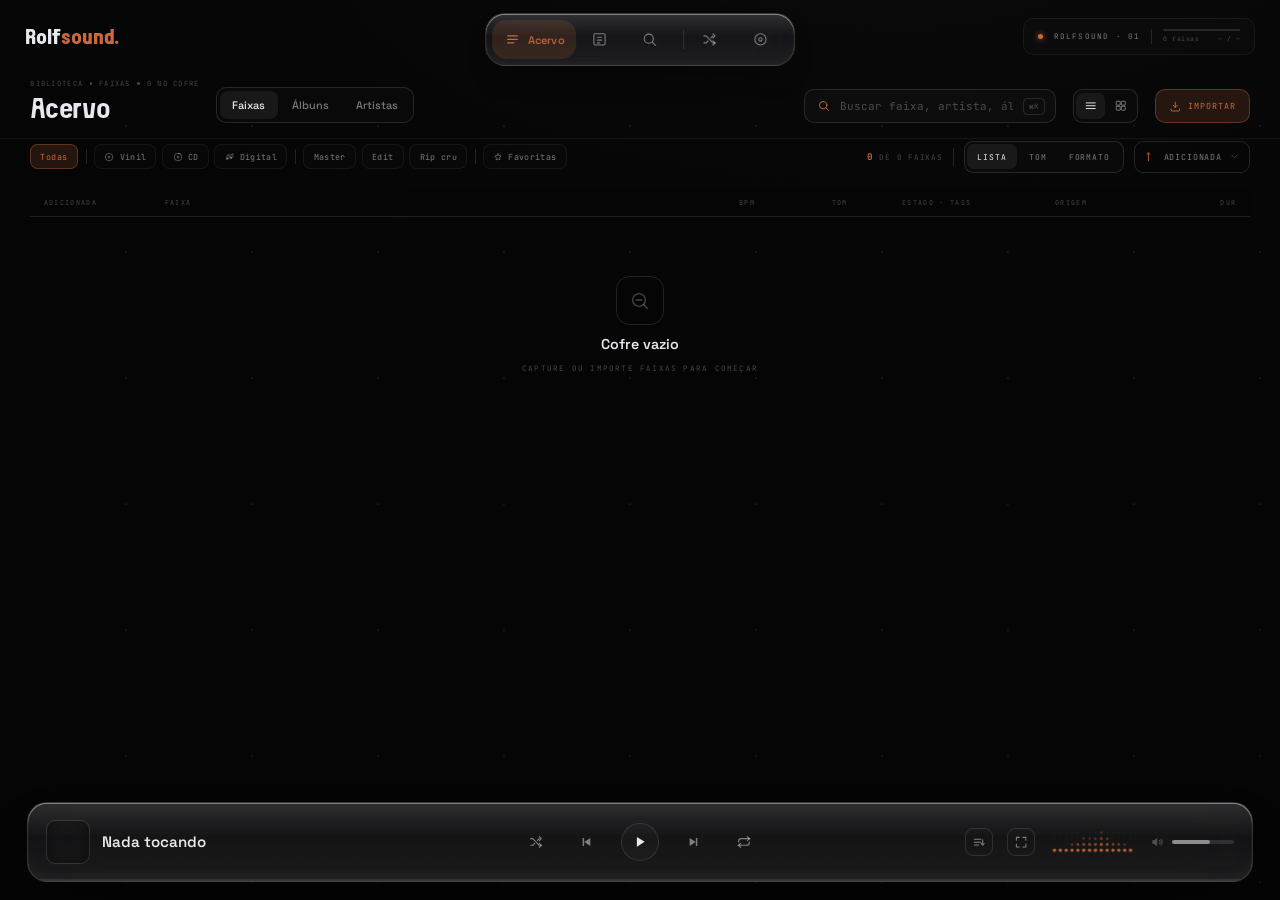
==== index.html @ 36754f8d "Play stems as a real multitrack variant track (Stems phase 2) Stems are no longer a visual mode: wit" ====
<!DOCTYPE html>
<html lang="pt-BR">
<head>
  <meta charset="UTF-8" />
  <meta name="viewport" content="width=device-width, initial-scale=1.0" />
  <title>Rolfsound V2 — Protótipo</title>
  <link rel="stylesheet" href="static/css/dashboard.css" />
  <link rel="stylesheet" href="static/css/dashboard-variants.css" />
  <link rel="stylesheet" href="static/css/dashboard-a.css" />
  <link rel="stylesheet" href="static/css/dashboard-remixer.css" />
  <link rel="stylesheet" href="static/css/dashboard-capture.css" />
  <link rel="stylesheet" href="static/css/dashboard-playlists.css" />
  <link rel="stylesheet" href="static/css/dashboard-busca.css" />
  <link rel="stylesheet" href="static/css/dashboard-acervo.css" />
  <link rel="stylesheet" href="static/css/dashboard-config.css" />
  <link rel="stylesheet" href="static/css/dashboard-panels.css" />
  <link rel="stylesheet" href="static/css/dashboard-import.css" />
  <link rel="stylesheet" href="static/css/prototype.css" />
  <link rel="stylesheet" href="static/css/seekbar.css" />
  <link rel="stylesheet" href="static/css/remixer-live.css" />
  <link rel="stylesheet" href="static/css/remixer-stems.css" />
  <link rel="stylesheet" href="static/css/versions.css" />
  <link rel="stylesheet" href="static/css/dashboard-discovery.css" />
</head>
<body>
  <div class="appshell">
    <canvas class="mesh-bg"></canvas>

    <!-- ============ PERSISTENT TOP STRIP ============ -->
    <div class="topbar">
      <div class="tb-brand">
        <span class="word">Rolf<span class="ac">sound.</span></span>
      </div>

      <nav class="island" aria-label="Navegação">
        <button class="isl-btn active" data-nav="acervo">
          <svg viewBox="0 0 24 24" fill="none" stroke="currentColor" stroke-width="1.6" stroke-linecap="round"><path d="M5 7h14M5 12h14M5 17h9"/></svg>
          <span>Acervo</span>
        </button>
        <button class="isl-btn" data-nav="playlists">
          <svg viewBox="0 0 24 24" fill="none" stroke="currentColor" stroke-width="1.6" stroke-linecap="round" stroke-linejoin="round"><rect x="4" y="4" width="16" height="16" rx="2"/><path d="M9 9h6M9 13h6M9 17h3"/></svg>
          <span>Playlists</span>
        </button>
        <button class="isl-btn" data-nav="busca">
          <svg viewBox="0 0 24 24" fill="none" stroke="currentColor" stroke-width="1.6" stroke-linecap="round"><circle cx="11" cy="11" r="6.5"/><path d="M16 16l4.5 4.5"/></svg>
          <span>Busca</span>
        </button>
        <span class="isl-sep"></span>
        <button class="isl-btn" data-nav="remixer">
          <svg viewBox="0 0 24 24" fill="none" stroke="currentColor" stroke-width="1.6" stroke-linecap="round" stroke-linejoin="round"><path d="M4 7h3.2l9.6 10H20"/><path d="M17 4l3 3-3 3"/><path d="M4 17h3.2l2.6-2.7"/><path d="M14.2 9.7 16.8 7"/><path d="M17 14l3 3-3 3"/></svg>
          <span>Remixer</span>
        </button>
        <button class="isl-btn" data-nav="capturar">
          <svg viewBox="0 0 24 24" fill="none" stroke="currentColor" stroke-width="1.6" stroke-linecap="round" stroke-linejoin="round"><circle cx="12" cy="12" r="8"/><circle cx="12" cy="12" r="2.4"/></svg>
          <span>Capturar</span>
        </button>
        <!-- exclusivo admin — revelado por discovery.js quando account.admin -->
        <button class="isl-btn is-hidden" data-nav="discovery">
          <svg viewBox="0 0 24 24" fill="none" stroke="currentColor" stroke-width="1.6" stroke-linecap="round" stroke-linejoin="round"><circle cx="12" cy="12" r="8.5"/><path d="M14.8 9.2 13 13l-3.8 1.8L11 11z"/></svg>
          <span>Discovery</span>
        </button>
      </nav>

      <div class="tb-status is-btn" data-nav="config" role="button" tabindex="0" aria-label="Conta e configurações">
        <span class="dot"></span>
        <span class="nm">Rolfsound · 01</span>
        <span class="sep"></span>
        <div class="store">
          <div class="bar"><span class="fill" style="width:0%"></span></div>
          <div class="meta"><span>0 faixas</span><span>— / —</span></div>
        </div>
      </div>
    </div>

    <!-- ============ SCREENS ============ -->
    <div class="screens">

      <!-- ----- ACERVO ----- -->
      <section class="screen main acv active" data-screen="acervo" data-screen-label="Acervo" data-mode="tracks">
        <header class="top">
          <div class="top-head">
            <div class="top-crumb">Biblioteca <span class="c-dot"></span> Faixas <span class="c-dot"></span> 0 no cofre</div>
            <div class="top-title">Acervo</div>
          </div>
          <div class="acv-modeseg" data-acv-mode role="group" aria-label="Modo de exibição">
            <button class="active" data-mode="tracks">Faixas</button>
            <button data-mode="albums">Álbuns</button>
            <button data-mode="artists">Artistas</button>
          </div>
          <div class="top-spacer"></div>
          <div class="search-field">
            <svg viewBox="0 0 24 24" fill="none" stroke="currentColor" stroke-width="1.7" stroke-linecap="round"><circle cx="11" cy="11" r="6.5"/><path d="M16 16l4.5 4.5"/></svg>
            <input data-acv-search placeholder="Buscar faixa, artista, álbum…" />
            <span class="kbd">⌘K</span>
          </div>
          <div class="seg" data-acv-view>
            <button class="active" data-view="list" aria-label="Lista"><svg viewBox="0 0 24 24" fill="none" stroke="currentColor" stroke-width="1.7" stroke-linecap="round"><path d="M4 7h16M4 12h16M4 17h16"/></svg></button>
            <button data-view="grid" aria-label="Grade"><svg viewBox="0 0 24 24" fill="none" stroke="currentColor" stroke-width="1.7"><rect x="4" y="4" width="7" height="7" rx="1"/><rect x="13" y="4" width="7" height="7" rx="1"/><rect x="4" y="13" width="7" height="7" rx="1"/><rect x="13" y="13" width="7" height="7" rx="1"/></svg></button>
          </div>
          <button class="btn-ghost btn-accent" data-import-open aria-label="Importar arquivos de áudio — ou solte-os em qualquer lugar">
            <svg viewBox="0 0 24 24" fill="none" stroke="currentColor" stroke-width="1.7" stroke-linecap="round" stroke-linejoin="round"><path d="M12 4v10M8 10l4 4 4-4"/><path d="M4 17v2a2 2 0 0 0 2 2h12a2 2 0 0 0 2-2v-2"/></svg>Importar
          </button>
        </header>

        <div class="acv-bar">
          <div class="acv-bar-inner">
            <div class="acv-quick" data-acv-filters>
              <span class="chip chip-all on" data-filter="all">Todas</span>
              <span class="acv-sep"></span>
              <span class="chip" data-filter="fmt" data-val="vinil"><svg viewBox="0 0 24 24" fill="none" stroke="currentColor" stroke-width="1.5"><circle cx="12" cy="12" r="9"/><circle cx="12" cy="12" r="2.2"/></svg>Vinil</span>
              <span class="chip" data-filter="fmt" data-val="cd"><svg viewBox="0 0 24 24" fill="none" stroke="currentColor" stroke-width="1.5"><circle cx="12" cy="12" r="9"/><circle cx="12" cy="12" r="2.2"/><path d="M12 3a9 9 0 0 1 6.4 2.6"/></svg>CD</span>
              <span class="chip" data-filter="fmt" data-val="digital"><svg viewBox="0 0 24 24" fill="none" stroke="currentColor" stroke-width="1.5" stroke-linecap="round"><path d="M5 16V8l5-2v8"/><circle cx="5" cy="16" r="2"/><path d="M14 14V6l5-2v8"/><circle cx="14" cy="14" r="2"/></svg>Digital</span>
              <span class="acv-sep"></span>
              <span class="chip" data-filter="state" data-val="master">Master</span>
              <span class="chip" data-filter="state" data-val="edit">Edit</span>
              <span class="chip" data-filter="state" data-val="rip">Rip cru</span>
              <span class="acv-sep"></span>
              <span class="chip chip-fav" data-filter="fav"><svg viewBox="0 0 24 24" fill="none" stroke="currentColor" stroke-width="1.6" stroke-linecap="round" stroke-linejoin="round"><path d="M12 4l2.3 4.7 5.2.8-3.8 3.6.9 5.1L12 16.8 7.2 18.8l.9-5.1L4.3 9.5l5.2-.8z"/></svg>Favoritas</span>
            </div>
            <div class="top-spacer"></div>
            <div class="acv-count"><b data-acv-count>0</b> de 0 faixas</div>
            <div class="acv-divide"></div>
            <div class="gseg" data-acv-group>
              <button class="active" data-group="flat">Lista</button>
              <button data-group="key">Tom</button>
              <button data-group="fmt">Formato</button>
            </div>
            <button class="acv-sortbtn" data-acv-sortbtn>
              <svg class="sort-dir" viewBox="0 0 24 24" fill="none" stroke="currentColor" stroke-width="1.7" stroke-linecap="round" stroke-linejoin="round"><path d="M7 4v16M7 4L4 7M7 4l3 3"/></svg>
              <span data-acv-sortlabel>Adicionada</span>
              <svg class="caret" viewBox="0 0 24 24" fill="none" stroke="currentColor" stroke-width="1.8" stroke-linecap="round"><path d="M6 9l6 6 6-6"/></svg>
            </button>
            <div class="acv-menu" data-acv-sortmenu>
              <button class="acv-menu-item active" data-sort="added">Adicionada</button>
              <button class="acv-menu-item" data-sort="bpm">BPM</button>
              <button class="acv-menu-item" data-sort="key">Tom</button>
              <button class="acv-menu-item" data-sort="title">Título</button>
              <button class="acv-menu-item" data-sort="dur">Duração</button>
              <div class="acv-menu-sep"></div>
              <button class="acv-menu-item" data-sort="dir"><svg viewBox="0 0 24 24" fill="none" stroke="currentColor" stroke-width="1.7" stroke-linecap="round" stroke-linejoin="round"><path d="M3 7h13M3 12h9M3 17h5M18 8v9M18 17l3-3M18 17l-3-3"/></svg>Inverter ordem</button>
            </div>
          </div>
        </div>

        <div class="work ledger">
          <div class="ledger-scroll scroll">
            <div class="tbl-head">
              <span>Adicionada</span><span></span><span>Faixa</span><span>BPM</span><span>Tom</span><span>Estado · Tags</span><span>Origem</span><span class="r">Dur</span>
            </div>
            <!-- rows renderizadas por render.js a partir de RolfsoundData.tracks -->
          </div>
        </div>

        <div class="work acv-panel" data-acv-panel="albums">
          <div class="acv-grid-scroll scroll" data-acv-albums-wrap>
            <div class="acv-grid" data-acv-albums-grid></div>
          </div>
        </div>

        <div class="work acv-panel" data-acv-panel="artists">
          <div class="acv-grid-scroll scroll" data-acv-artists-wrap>
            <div class="acv-grid" data-acv-artists-grid></div>
          </div>
        </div>
      </section>

      <!-- ----- REMIXER ----- -->
      <section class="screen main rmx" data-screen="remixer" data-screen-label="Remixer">
        <header class="top">
          <div class="top-head">
            <div class="top-crumb">Estúdio <span class="c-dot"></span> Remixer <span class="c-dot"></span> Live edit</div>
            <div class="top-title">Remixer</div>
          </div>
          <div class="top-spacer"></div>
          <button class="btn-ghost"><svg viewBox="0 0 24 24" fill="none" stroke="currentColor" stroke-width="1.7" stroke-linecap="round" stroke-linejoin="round"><path d="M20 11a8 8 0 0 0-14-4M4 5v4h4"/><path d="M4 13a8 8 0 0 0 14 4M20 19v-4h-4"/></svg>Reset</button>
          <button class="btn-ghost btn-accent"><svg viewBox="0 0 24 24" fill="none" stroke="currentColor" stroke-width="1.7" stroke-linecap="round" stroke-linejoin="round"><path d="M5 12l5 5 9-11"/></svg>Salvar versão</button>
        </header>

        <div class="rmx-body">
          <div class="rmx-inner">
            <div class="rmx-track">
              <span class="rmx-track-cover"></span>
              <div class="rmx-track-meta">
                <div class="rmx-track-title">Nenhuma faixa</div>
                <div class="rmx-track-sub">Selecione uma faixa no Acervo</div>
              </div>
              <div class="rmx-track-spacer"></div>
              <div class="rmx-readouts">
                <div class="rmx-read"><span class="k">Orig BPM</span><span class="v">—</span></div>
                <div class="rmx-read"><span class="k">Atual</span><span class="v shift">—</span></div>
                <div class="rmx-read"><span class="k">Orig Tom</span><span class="v">—</span></div>
                <div class="rmx-read"><span class="k">Atual</span><span class="v shift">—</span></div>
              </div>
              <button class="rmx-stems" data-stems-btn aria-pressed="false" title="Versão em stems — 4 camadas">
                <svg viewBox="0 0 24 24" fill="none" stroke="currentColor" stroke-width="2" stroke-linecap="round">
                  <path class="b1" d="M4.5 9.5v5"/><path class="b2" d="M9.5 5.5v13"/><path class="b3" d="M14.5 8v8"/><path class="b4" d="M19.5 11v2"/>
                </svg>
                <span class="lbl">Stems</span>
                <span class="ct" data-stems-count hidden></span>
              </button>
              <div class="rmx-ab" role="group" aria-label="Comparar versões">
                <button class="active">A</button>
                <button>B</button>
              </div>
            </div>

            <div class="rmx-wave">
              <div class="rmx-wave-top">
                <div class="sec-label">Forma de onda <span style="color:var(--ink-faint)">· 16 compassos</span></div>
                <div class="rmx-wave-tools">
                  <button class="wave-tool on"><svg viewBox="0 0 24 24" fill="none" stroke="currentColor" stroke-width="1.7" stroke-linecap="round" stroke-linejoin="round"><path d="M4 7h16M4 12h16M4 17h16"/><path d="M8 4v16M16 4v16"/></svg>Beatgrid</button>
                  <button class="wave-tool on"><svg viewBox="0 0 24 24" fill="none" stroke="currentColor" stroke-width="1.7" stroke-linecap="round" stroke-linejoin="round"><path d="M17 4l3 3-3 3"/><path d="M21 7H8a4 4 0 0 0-4 4v1"/><path d="M7 20l-3-3 3-3"/><path d="M3 17h13a4 4 0 0 0 4-4v-1"/></svg>Loop</button>
                  <button class="wave-tool"><svg viewBox="0 0 24 24" fill="none" stroke="currentColor" stroke-width="1.7" stroke-linecap="round"><path d="M11 4v14M6 9l5-5 5 5"/><circle cx="11" cy="20" r="1.4" fill="currentColor"/></svg>Cue</button>
                  <button class="wave-tool"><svg viewBox="0 0 24 24" fill="none" stroke="currentColor" stroke-width="1.7" stroke-linecap="round"><circle cx="11" cy="11" r="6.5"/><path d="M16 16l4.5 4.5M9 11h4M11 9v4"/></svg>Zoom</button>
                </div>
              </div>

              <div class="wave-ruler">
                <div class="tick"><span>1</span></div><div class="tick"><span>2</span></div>
                <div class="tick"><span>3</span></div><div class="tick"><span>4</span></div>
                <div class="tick"><span>5</span></div><div class="tick"><span>6</span></div>
                <div class="tick"><span>7</span></div><div class="tick"><span>8</span></div>
              </div>

              <div class="wave-frame">
                <canvas class="wave wave-canvas" data-played="0" data-seed="11" data-beats="16"></canvas>
                <div class="wave-loop" style="display:none"></div>
                <div class="wave-playhead" style="left:0%"></div>
              </div>
            </div>

            <div class="rmx-deck">
              <div class="mod primary">
                <div class="mod-head"><span class="mod-title">Pitch</span><button class="mod-toggle on">Key lock</button></div>
                <div class="mod-knobwrap">
                  <div class="knob vfader" data-frac="0.5" style="--frac:0.5"><span class="vfader-fill"></span><span class="vfader-handle"></span></div>
                  <div class="knob-val"><span class="acc">0</span><small>st</small></div>
                </div>
                <div class="mod-foot">
                  <span class="mod-sub">Tom <b>—</b></span>
                  <div class="stepper">
                    <button class="step-btn"><svg viewBox="0 0 24 24" fill="none" stroke="currentColor" stroke-width="2" stroke-linecap="round"><path d="M5 12h14"/></svg></button>
                    <button class="step-btn"><svg viewBox="0 0 24 24" fill="none" stroke="currentColor" stroke-width="2" stroke-linecap="round"><path d="M12 5v14M5 12h14"/></svg></button>
                  </div>
                </div>
              </div>

              <div class="mod primary">
                <div class="mod-head"><span class="mod-title">Tempo</span><button class="mod-toggle">Sync</button></div>
                <div class="mod-knobwrap">
                  <div class="knob vfader" data-frac="0.5" style="--frac:0.5"><span class="vfader-fill"></span><span class="vfader-handle"></span></div>
                  <div class="knob-val">—<small>bpm</small></div>
                </div>
                <div class="mod-foot">
                  <span class="mod-sub">—</span>
                  <div class="stepper">
                    <button class="step-btn"><svg viewBox="0 0 24 24" fill="none" stroke="currentColor" stroke-width="2" stroke-linecap="round"><path d="M5 12h14"/></svg></button>
                    <button class="step-btn"><svg viewBox="0 0 24 24" fill="none" stroke="currentColor" stroke-width="2" stroke-linecap="round"><path d="M12 5v14M5 12h14"/></svg></button>
                  </div>
                </div>
              </div>

              <div class="mod">
                <div class="mod-head"><span class="mod-title">Filtro</span><button class="mod-toggle on">LP</button></div>
                <div class="mod-knobwrap">
                  <div class="knob vfader" data-frac="0.7" style="--frac:0.7"><span class="vfader-fill"></span><span class="vfader-handle"></span></div>
                  <div class="knob-val">8.2<small>kHz</small></div>
                </div>
                <div class="mod-foot"><span class="mod-sub">Ress <b>0.4</b></span></div>
              </div>

              <div class="mod">
                <div class="mod-head"><span class="mod-title">EQ</span><button class="mod-toggle">Flat</button></div>
                <div class="eq-bank">
                  <div class="eq-band">
                    <div class="eq-slider"><span class="eq-knob" style="bottom:50%"></span></div>
                    <span class="eq-label">Lo</span><span class="eq-db">0</span>
                  </div>
                  <div class="eq-band">
                    <div class="eq-slider"><span class="eq-knob" style="bottom:50%"></span></div>
                    <span class="eq-label">Mid</span><span class="eq-db">0</span>
                  </div>
                  <div class="eq-band">
                    <div class="eq-slider"><span class="eq-knob" style="bottom:50%"></span></div>
                    <span class="eq-label">Hi</span><span class="eq-db">0</span>
                  </div>
                </div>
              </div>

              <div class="mod">
                <div class="mod-head"><span class="mod-title">Loop</span><button class="mod-toggle">Ativo</button></div>
                <div class="loop-grid">
                  <button class="loop-cell">¼</button><button class="loop-cell">½</button><button class="loop-cell on">1</button>
                  <button class="loop-cell">2</button><button class="loop-cell">4</button><button class="loop-cell">8</button>
                </div>
                <div class="loop-io">
                  <button class="wave-tool"><svg viewBox="0 0 24 24" fill="none" stroke="currentColor" stroke-width="1.7" stroke-linecap="round"><path d="M7 5v14M7 12h11M14 8l4 4-4 4"/></svg>In</button>
                  <button class="wave-tool"><svg viewBox="0 0 24 24" fill="none" stroke="currentColor" stroke-width="1.7" stroke-linecap="round"><path d="M17 5v14M17 12H6M10 8l-4 4 4 4"/></svg>Out</button>
                </div>
              </div>

              <div class="mod">
                <div class="mod-head"><span class="mod-title">Saída</span><button class="mod-toggle">Mute</button></div>
                <div class="meter">
                  <div class="meter-col"><i class="peak"></i><i></i><i></i><i></i><i></i><i></i><i></i><i></i></div>
                  <div class="meter-col"><i class="peak"></i><i></i><i></i><i></i><i></i><i></i><i></i><i></i></div>
                </div>
                <div class="mod-foot"><span class="mod-sub">Gain</span><span class="knob-val" style="font-size:18px">0<small>dB</small></span></div>
              </div>
            </div>
          </div>
        </div>
      </section>

      <!-- ----- PLAYLISTS ----- -->
      <section class="screen main pl" data-screen="playlists" data-screen-label="Playlists">
        <header class="top">
          <div class="top-head">
            <div class="top-crumb">Biblioteca <span class="c-dot"></span> Playlists <span class="c-dot"></span> 0 coleções</div>
            <div class="top-title">Playlists</div>
          </div>
          <div class="top-spacer"></div>
          <button class="btn-ghost" data-pl-sort><svg viewBox="0 0 24 24" fill="none" stroke="currentColor" stroke-width="1.7" stroke-linecap="round"><path d="M4 6h16M7 12h10M10 18h4"/></svg>Ordenar</button>
          <button class="btn-ghost btn-accent" data-pl-new><svg viewBox="0 0 24 24" fill="none" stroke="currentColor" stroke-width="1.7" stroke-linecap="round"><path d="M12 5v14M5 12h14"/></svg>Nova playlist</button>
        </header>

        <div class="pl-body">
          <div class="pl-inner">
            <div class="pl-collections">
              <div class="pl-coll-head">
                <div class="sec-label">Suas coleções</div>
                <span class="n" data-pl-summary></span>
              </div>
              <div class="pl-coll-row" data-pl-rail></div>
            </div>
            <div class="pl-detail" data-pl-detail></div>
          </div>
        </div>
      </section>


      <!-- ----- BUSCA AVANÇADA ----- -->
      <section class="screen main bsc" data-screen="busca" data-screen-label="Busca">
        <header class="top">
          <div class="top-head">
            <div class="top-crumb">Biblioteca <span class="c-dot"></span> Busca <span class="c-dot"></span> 0 faixas indexadas</div>
            <div class="top-title">Busca avançada</div>
          </div>
          <div class="top-spacer"></div>
          <button class="btn-ghost"><svg viewBox="0 0 24 24" fill="none" stroke="currentColor" stroke-width="1.7" stroke-linecap="round" stroke-linejoin="round"><path d="M20 11a8 8 0 0 0-14-4M4 5v4h4"/><path d="M4 13a8 8 0 0 0 14 4M20 19v-4h-4"/></svg>Limpar filtros</button>
        </header>

        <div class="bsc-body">
          <div class="bsc-inner">

            <!-- query -->
            <div class="bsc-query">
              <svg viewBox="0 0 24 24" fill="none" stroke="currentColor" stroke-width="1.7" stroke-linecap="round"><circle cx="11" cy="11" r="6.5"/><path d="M16 16l4.5 4.5"/></svg>
              <input data-bsc-input placeholder="Buscar por faixa, artista, álbum…" />
              <span class="kbd">⌘K</span>
            </div>

            <!-- filters -->
            <div class="bsc-filters">
              <div class="facet">
                <div class="facet-head"><span class="facet-title">Adicionada</span><span class="facet-val">Todo o período</span></div>
                <div class="chips" data-facet="key">
                  <span class="chip">7 dias</span>
                  <span class="chip">30 dias</span>
                  <span class="chip">90 dias</span>
                  <span class="chip on">Tudo</span>
                </div>
                <div class="facet-head"><span class="facet-title">Formato</span></div>
                <div class="chips" data-facet="multi">
                  <span class="chip"><svg viewBox="0 0 24 24" fill="none" stroke="currentColor" stroke-width="1.5"><circle cx="12" cy="12" r="9"/><circle cx="12" cy="12" r="2.2"/></svg>Vinil</span>
                  <span class="chip"><svg viewBox="0 0 24 24" fill="none" stroke="currentColor" stroke-width="1.5"><circle cx="12" cy="12" r="9"/><circle cx="12" cy="12" r="2.2"/><path d="M12 3a9 9 0 0 1 6.4 2.6"/></svg>CD</span>
                  <span class="chip"><svg viewBox="0 0 24 24" fill="none" stroke="currentColor" stroke-width="1.5" stroke-linecap="round"><path d="M5 16V8l5-2v8"/><circle cx="5" cy="16" r="2"/><path d="M14 14V6l5-2v8"/><circle cx="14" cy="14" r="2"/></svg>Digital</span>
                </div>
              </div>

              <div class="facet">
                <div class="facet-head"><span class="facet-title">BPM</span><span class="facet-val">60 – 180</span></div>
                <div class="range" data-range>
                  <span class="range-sel"></span>
                  <span class="range-h" style="left:0%"></span>
                  <span class="range-h" style="left:100%"></span>
                </div>
                <div class="range-ticks"><span>60</span><span>90</span><span>120</span><span>150</span><span>180</span></div>
                <div class="facet-head"><span class="facet-title">Tags</span></div>
                <div class="chips" data-facet="multi">
                  <span class="chip">Ambient</span>
                  <span class="chip">Techno</span>
                  <span class="chip">House</span>
                  <span class="chip">Downtempo</span>
                </div>
              </div>

              <div class="facet wide">
                <div class="facet-head"><span class="facet-title">Tom · harmônico</span><span class="facet-val">Todos os tons</span></div>
                <div class="chips" data-facet="key">
                  <span class="chip">A min</span>
                  <span class="chip">E min</span>
                  <span class="chip">D min</span>
                  <span class="chip">C maj</span>
                  <span class="chip">G min</span>
                  <span class="chip">B min</span>
                  <span class="chip">F maj</span>
                  <span class="chip">A maj</span>
                </div>
                <div class="facet-head"><span class="facet-title">Origem · estado</span></div>
                <div class="chips" data-facet="multi">
                  <span class="chip">Master</span>
                  <span class="chip">Edit</span>
                  <span class="chip">Rip cru</span>
                  <span class="chip">Favoritas</span>
                </div>
              </div>
            </div>

            <!-- results (renderizados por search-engine.js) -->
            <div class="bsc-results">
              <div class="bsc-results-head">
                <div class="sec-label">Resultados</div>
                <span class="bsc-count"><b>0</b> de 0 faixas</span>
                <div class="top-spacer"></div>
                <div class="bsc-sort"><svg viewBox="0 0 24 24" fill="none" stroke="currentColor" stroke-width="1.7" stroke-linecap="round"><path d="M7 4v16M7 20l-3-3M7 20l3-3M17 20V4M17 4l-3 3M17 4l3 3"/></svg>Recente</div>
              </div>
              <div class="bsc-list scroll"></div>
            </div>

          </div>
        </div>
      </section>


      <!-- ----- CAPTURAR / RIP ----- -->
      <section class="screen main cap" data-screen="capturar" data-screen-label="Capturar">
        <header class="top">
          <div class="top-head">
            <div class="top-crumb">Estúdio <span class="c-dot"></span> Capturar <span class="c-dot"></span> Vinil · 24-bit</div>
            <div class="top-title">Capturar</div>
          </div>
          <div class="top-spacer"></div>
          <button class="btn-ghost"><svg viewBox="0 0 24 24" fill="none" stroke="currentColor" stroke-width="1.7" stroke-linecap="round" stroke-linejoin="round"><path d="M12 3v12M8 11l4 4 4-4"/><path d="M5 19h14"/></svg>Monitorar</button>
        </header>

        <div class="cap-body">
          <div class="cap-inner">
            <!-- source bar -->
            <div class="cap-source">
              <div class="src-seg" data-src>
                <button class="active"><svg viewBox="0 0 24 24" fill="none" stroke="currentColor" stroke-width="1.6"><circle cx="12" cy="12" r="9"/><circle cx="12" cy="12" r="2.2"/></svg>Vinil</button>
                <button><svg viewBox="0 0 24 24" fill="none" stroke="currentColor" stroke-width="1.6"><circle cx="12" cy="12" r="9"/><circle cx="12" cy="12" r="2.2"/><path d="M12 3a9 9 0 0 1 6.4 2.6"/></svg>CD</button>
                <button><svg viewBox="0 0 24 24" fill="none" stroke="currentColor" stroke-width="1.6" stroke-linecap="round" stroke-linejoin="round"><path d="M4 12h3l3-7 4 14 3-7h3"/></svg>Linha</button>
              </div>
              <div class="cap-source-spacer"></div>
              <div class="src-chip"><span class="k">Entrada</span><span class="v">Pré-amp · Phono</span></div>
              <div class="src-chip"><span class="k">Formato</span><span class="v">24-bit · 96kHz</span></div>
              <div class="src-chip"><span class="k">Sinal</span><span class="v live"><span class="src-live-dot"></span>Detectado</span></div>
            </div>

            <!-- spectrogram stage -->
            <div class="cap-stage">
              <div class="spectro-axis" style="padding: 0px">
                <span style="top:8%">20k</span>
                <span style="top:30%">5k</span>
                <span style="top:52%">1k</span>
                <span style="top:74%">200</span>
                <span style="top:94%">20 Hz</span>
              </div>

              <div class="spectro">
                <div class="spectro-top">
                  <div class="spectro-tag">Espectrograma <b>· ao vivo</b></div>
                  <div class="spectro-tag">Lado A · faixa 3</div>
                </div>
                <canvas class="spectro-cv" data-gap="9" data-seed="4"></canvas>
                <div class="spectro-head"></div>
                <div class="spectro-ruler">
                  <span class="t">−18s</span><span class="t">−12s</span><span class="t">−6s</span><span class="t">agora</span>
                </div>
              </div>

              <div class="cap-meters">
                <div class="cap-meter">
                  <div class="cap-meter-track"><span class="cap-meter-peak" style="bottom:82%"></span><span class="cap-meter-fill" style="height:68%"></span></div>
                  <span class="cap-meter-label">L</span>
                </div>
                <div class="cap-meter">
                  <div class="cap-meter-track"><span class="cap-meter-peak" style="bottom:88%"></span><span class="cap-meter-fill" style="height:74%"></span></div>
                  <span class="cap-meter-label">R</span>
                </div>
              </div>
            </div>

            <!-- capture controls -->
            <div class="cap-ctrl">
              <button class="rec-btn recording" data-rec><span class="rec-dot"></span>Gravando</button>
              <div class="cap-elapsed"><span class="t">04:38</span><span class="k">Decorrido · Lado A</span></div>
              <div class="cap-ctrl-spacer"></div>
              <div class="cap-gain">
                <svg viewBox="0 0 24 24" fill="none" stroke="currentColor" stroke-width="1.7" stroke-linecap="round"><path d="M5 8h9M18 8h1M5 16h1M10 16h9"/><circle cx="16" cy="8" r="2.4"/><circle cx="8" cy="16" r="2.4"/></svg>
                <div class="cap-gain-bar"><span class="cap-gain-fill"></span></div>
              </div>
              <button class="cap-toggle on" data-autosplit>
                <span class="sw"></span>
                <span style="display:flex;flex-direction:column;gap:2px"><span class="lbl">Auto-split</span><span class="sub">Detectar faixas</span></span>
              </button>
            </div>

            <!-- detected tracks + metadata + destino/salvar -->
            <div class="cap-detected">
              <div class="cap-det-head">
                <div class="sec-label">Faixas detectadas</div>
                <div class="cap-det-meta">
                  <b>Amber Sessions</b> <span class="d"></span> Rolf <span class="d"></span> 1998 <span class="d"></span> Mesh
                  <span class="cap-meta-fp"><svg viewBox="0 0 24 24" fill="none" stroke="currentColor" stroke-width="1.6" stroke-linecap="round"><path d="M12 11v4M9 8a6 6 0 0 1 6 0M7 6a9 9 0 0 1 10 0M10 17a3 3 0 0 0 4 0"/></svg>Fingerprint</span>
                </div>
              </div>

              <div class="cap-det-grid">
                <div class="cap-trk">
                  <span class="cap-trk-n">01</span>
                  <div class="cap-trk-info"><div class="cap-trk-title">Drift in Amber</div><div class="cap-trk-sub">Lado A · 118 BPM</div></div>
                  <span class="cap-trk-dur">3:48</span>
                </div>
                <div class="cap-trk">
                  <span class="cap-trk-n">02</span>
                  <div class="cap-trk-info"><div class="cap-trk-title">Lower Field</div><div class="cap-trk-sub">Lado A · 104 BPM</div></div>
                  <span class="cap-trk-dur">4:11</span>
                </div>
                <div class="cap-trk live">
                  <span class="cap-trk-n">03</span>
                  <div class="cap-trk-info"><div class="cap-trk-title pending">Capturando…</div><div class="cap-trk-sub">Lado A · 96 BPM</div></div>
                  <span class="cap-trk-rec"></span>
                </div>
              </div>

              <div class="cap-det-foot">
                <div class="cap-target">
                  <svg viewBox="0 0 24 24" fill="none" stroke="currentColor" stroke-width="1.7" stroke-linecap="round"><path d="M12 3v18M3 12h18"/><circle cx="12" cy="12" r="2.2"/></svg>
                  <div class="info"><span class="t">Destino no cofre</span><span class="s">Adicionadas ao Acervo</span></div>
                </div>
                <div class="cap-det-foot-spacer"></div>
                <button class="cap-save"><svg viewBox="0 0 24 24" fill="none" stroke="currentColor" stroke-width="1.7" stroke-linecap="round" stroke-linejoin="round"><path d="M5 12l5 5 9-11"/></svg>Salvar 3 faixas no cofre</button>
              </div>
            </div>
          </div>
        </div>
      </section>

      <!-- ----- DISCOVERY (exclusivo admin — gate real é 403 no servidor) ----- -->
      <section class="screen main dsc" data-screen="discovery" data-screen-label="Discovery">
        <header class="top">
          <div class="top-head">
            <div class="top-crumb">Estúdio <span class="c-dot"></span> Discovery <span class="c-dot"></span> Admin · uso interno</div>
            <div class="top-title">Discovery</div>
          </div>
          <div class="top-spacer"></div>
          <span class="dsc-admin-badge">yt-dlp · não comercializável</span>
        </header>

        <div class="bsc-body">
          <div class="bsc-inner">

            <div class="bsc-query">
              <svg viewBox="0 0 24 24" fill="none" stroke="currentColor" stroke-width="1.7" stroke-linecap="round"><circle cx="11" cy="11" r="6.5"/><path d="M16 16l4.5 4.5"/></svg>
              <input data-dsc-input placeholder="Buscar no YouTube…" />
              <span class="kbd">⏎</span>
            </div>

            <div class="bsc-results">
              <div class="bsc-results-head">
                <div class="sec-label">Resultados</div>
                <span class="bsc-count" data-dsc-state>Digite para buscar</span>
                <div class="top-spacer"></div>
              </div>
              <div class="bsc-list scroll" data-dsc-results></div>
            </div>

            <div class="dsc-downloads" data-dsc-dlwrap hidden>
              <div class="dsc-dl-head">
                <div class="sec-label">Downloads</div>
                <span class="bsc-count" data-dsc-dlcount></span>
              </div>
              <div class="dsc-dl-list" data-dsc-downloads></div>
            </div>

          </div>
        </div>
      </section>

      <!-- ----- CONFIGURAÇÕES / CONTA ----- -->
      <section class="screen main cfg" data-screen="config" data-screen-label="Configurações">
        <header class="top">
          <div class="top-head">
            <div class="top-crumb">Conta <span class="c-dot"></span> Configurações <span class="c-dot"></span> Rolfsound · 01</div>
            <div class="top-title">Conta</div>
          </div>
          <div class="top-spacer"></div>
          <button class="btn-ghost"><svg viewBox="0 0 24 24" fill="none" stroke="currentColor" stroke-width="1.7" stroke-linecap="round" stroke-linejoin="round"><path d="M20 11a8 8 0 0 0-14-4M4 5v4h4"/><path d="M4 13a8 8 0 0 0 14 4M20 19v-4h-4"/></svg>Sincronizar</button>
        </header>

        <div class="cfg-body scroll">
          <div class="cfg-inner">

            <!-- identity + device -->
            <div class="cfg-top">
              <div class="cfg-card cfg-id-card">
                <div class="cfg-id">
                  <div class="cfg-avatar">R</div>
                  <div class="cfg-id-meta">
                    <div class="cfg-id-name">Rolf Nivelle</div>
                    <div class="cfg-id-mail">rolf@rolfsound.audio</div>
                    <span class="cfg-id-plan"><svg viewBox="0 0 24 24" width="11" height="11" fill="none" stroke="currentColor" stroke-width="1.8" stroke-linecap="round" stroke-linejoin="round"><path d="M12 3l2.4 5 5.6.8-4 4 1 5.6L12 21l-5-2.6 1-5.6-4-4 5.6-.8z"/></svg>Studio · vitalício</span>
                  </div>
                </div>
                <div class="cfg-id-actions">
                  <button class="btn-ghost">Editar perfil</button>
                  <button class="btn-ghost">Gerenciar plano</button>
                </div>
              </div>

              <div class="cfg-card cfg-dev-card">
                <div class="cfg-dev-head">
                  <span class="cfg-dev-dot"></span>
                  <span class="cfg-dev-name">Rolfsound · 01</span>
                  <span class="cfg-dev-conn">USB-C · Conectado</span>
                </div>
                <div class="cfg-dev-grid">
                  <div class="cfg-dev-cell"><span class="cfg-dev-k">Firmware</span><span class="cfg-dev-v">v2.4.1</span></div>
                  <div class="cfg-dev-cell"><span class="cfg-dev-k">Sessão</span><span class="cfg-dev-v">4h 12m</span></div>
                  <div class="cfg-dev-cell"><span class="cfg-dev-k">Faixas</span><span class="cfg-dev-v">312</span></div>
                  <div class="cfg-dev-cell"><span class="cfg-dev-k">Temperatura</span><span class="cfg-dev-v">38<small>°C</small></span></div>
                  <div class="cfg-dev-store">
                    <div class="cfg-dev-bar"><span style="width:64%"></span></div>
                    <div class="cfg-dev-meta"><span>1.28 TB usados</span><span>2 TB total</span></div>
                  </div>
                </div>
              </div>
            </div>

            <!-- Áudio -->
            <div class="cfg-group">
              <div class="cfg-group-head"><div class="sec-label">Áudio</div><span class="cfg-group-note">Saída e processamento</span></div>
              <div class="cfg-row">
                <div class="cfg-row-text"><span class="cfg-row-label">Saída de áudio</span><span class="cfg-row-sub">Destino do transporte</span></div>
                <div class="cfg-row-ctrl">
                  <div class="cfg-seg" data-cfg-seg>
                    <button class="active">Alto-falantes</button>
                    <button>Fones</button>
                    <button>Linha</button>
                  </div>
                </div>
              </div>
              <div class="cfg-row">
                <div class="cfg-row-text"><span class="cfg-row-label">Taxa de amostragem</span><span class="cfg-row-sub">Conversão de saída</span></div>
                <div class="cfg-row-ctrl">
                  <div class="cfg-seg" data-cfg-seg>
                    <button>44.1<span style="text-transform:none"> kHz</span></button>
                    <button class="active">48<span style="text-transform:none"> kHz</span></button>
                    <button>96<span style="text-transform:none"> kHz</span></button>
                  </div>
                </div>
              </div>
              <div class="cfg-row">
                <div class="cfg-row-text"><span class="cfg-row-label">Key lock</span><span class="cfg-row-sub">Preserva o tom ao mudar o tempo</span></div>
                <div class="cfg-row-ctrl"><span class="sw on" data-sw></span></div>
              </div>
              <div class="cfg-row">
                <div class="cfg-row-text"><span class="cfg-row-label">Normalização de volume</span><span class="cfg-row-sub">Nivela o ganho entre faixas</span></div>
                <div class="cfg-row-ctrl"><span class="sw" data-sw></span></div>
              </div>
              <div class="cfg-row">
                <div class="cfg-row-text"><span class="cfg-row-label">Manter mix de stems ao trocar de faixa</span><span class="cfg-row-sub">Mudo, solo e faders sobrevivem à próxima faixa · padrão: resetar</span></div>
                <div class="cfg-row-ctrl"><span class="sw" data-sw data-stems-keep></span></div>
              </div>
            </div>

            <!-- Biblioteca -->
            <div class="cfg-group">
              <div class="cfg-group-head"><div class="sec-label">Biblioteca</div><span class="cfg-group-note">Catalogação e captura</span></div>
              <div class="cfg-row">
                <div class="cfg-row-text"><span class="cfg-row-label">Formato de rip padrão</span><span class="cfg-row-sub">Ao digitalizar vinil / CD</span></div>
                <div class="cfg-row-ctrl">
                  <div class="cfg-seg" data-cfg-seg>
                    <button class="active">WAV</button>
                    <button>FLAC</button>
                    <button>AIFF</button>
                  </div>
                </div>
              </div>
              <div class="cfg-row">
                <div class="cfg-row-text"><span class="cfg-row-label">Auto-split de faixas</span><span class="cfg-row-sub">Detecta silêncio entre músicas</span></div>
                <div class="cfg-row-ctrl"><span class="sw on" data-sw></span></div>
              </div>
              <div class="cfg-row">
                <div class="cfg-row-text"><span class="cfg-row-label">Detecção de BPM e tom</span><span class="cfg-row-sub">Analisa ao importar para o cofre</span></div>
                <div class="cfg-row-ctrl"><span class="sw on" data-sw></span></div>
              </div>
            </div>

            <!-- Aparência -->
            <div class="cfg-group">
              <div class="cfg-group-head"><div class="sec-label">Aparência</div><span class="cfg-group-note">Caixa de luz reativa</span></div>
              <div class="cfg-row">
                <div class="cfg-row-text"><span class="cfg-row-label">Cor de acento</span><span class="cfg-row-sub">Reage à capa da faixa tocando, ou fixa</span></div>
                <div class="cfg-row-ctrl">
                  <div class="cfg-swatches" data-cfg-accent>
                    <span class="cfg-swatch album on" data-accent="album" title="Capa do álbum"></span>
                    <span class="cfg-swatch" data-accent="#c8693c" style="background:#c8693c" title="Ember"></span>
                    <span class="cfg-swatch" data-accent="#3c9a8f" style="background:#3c9a8f" title="Teal"></span>
                    <span class="cfg-swatch" data-accent="#6b6bd6" style="background:#6b6bd6" title="Indigo"></span>
                    <span class="cfg-swatch" data-accent="#c2557a" style="background:#c2557a" title="Magenta"></span>
                  </div>
                </div>
              </div>
              <div class="cfg-row">
                <div class="cfg-row-text"><span class="cfg-row-label">Densidade do visualizador</span><span class="cfg-row-sub">Espaçamento do campo de pontos</span></div>
                <div class="cfg-row-ctrl">
                  <div class="cfg-seg" data-cfg-seg>
                    <button>Denso</button>
                    <button class="active">Médio</button>
                    <button>Amplo</button>
                  </div>
                </div>
              </div>
              <div class="cfg-row">
                <div class="cfg-row-text"><span class="cfg-row-label">Movimento reduzido</span><span class="cfg-row-sub">Desativa pulsos e animações</span></div>
                <div class="cfg-row-ctrl"><span class="sw" data-sw></span></div>
              </div>
            </div>

            <!-- Conta / sessão -->
            <div class="cfg-group">
              <div class="cfg-group-head"><div class="sec-label">Conta</div></div>
              <div class="cfg-row">
                <div class="cfg-row-text"><span class="cfg-row-label">Backup na nuvem</span><span class="cfg-row-sub">Última sincronização há 12 min</span></div>
                <div class="cfg-row-ctrl"><span class="sw on" data-sw></span></div>
              </div>
              <div class="cfg-row">
                <div class="cfg-row-text"><span class="cfg-row-label">Exportar biblioteca</span><span class="cfg-row-sub">Metadados (.json)</span></div>
                <div class="cfg-row-ctrl"><button class="cfg-link">Exportar</button></div>
              </div>
              <div class="cfg-row">
                <div class="cfg-row-text"><span class="cfg-row-label">Sair da conta</span><span class="cfg-row-sub">Mantém o cofre no aparelho</span></div>
                <div class="cfg-row-ctrl"><button class="cfg-link danger">Sair</button></div>
              </div>
            </div>

            <div class="cfg-about">
              <span>Rolfsound Console V2</span><span class="d"></span><span>Build 2.4.1</span><span class="d"></span><span>Termos</span><span class="d"></span><span>Privacidade</span>
            </div>

          </div>
        </div>
      </section>

    </div>
    <div class="tp-dock" data-dock>
      <!-- QUEUE — morphs up out of the mini-player -->
      <div class="tp-queue" data-queue aria-hidden="true">
        <div class="tp-queue-head">
          <div class="tpq-title">A seguir <span class="tpq-count" data-queue-count>0</span></div>
          <div class="tpq-from">Da fila <span class="d"></span> Acervo</div>
          <div class="tp-spacer"></div>
          <button class="tpq-act" data-queue-save><svg viewBox="0 0 24 24" fill="none" stroke="currentColor" stroke-width="1.7" stroke-linecap="round" stroke-linejoin="round"><path d="M5 5h11l3 3v11H5z"/><path d="M9 5v4h6V5"/><path d="M8 13h8M8 17h5"/></svg>Salvar</button>
          <button class="tpq-act" data-queue-shuffle><svg viewBox="0 0 24 24" fill="none" stroke="currentColor" stroke-width="1.7" stroke-linecap="round" stroke-linejoin="round"><path d="M4 7h3.2l9.6 10H20"/><path d="M17 4l3 3-3 3"/><path d="M4 17h3.2l2.6-2.7"/><path d="M14.2 9.7 16.8 7"/><path d="M17 14l3 3-3 3"/></svg>Embaralhar</button>
          <button class="tpq-act" data-queue-clear><svg viewBox="0 0 24 24" fill="none" stroke="currentColor" stroke-width="1.7" stroke-linecap="round" stroke-linejoin="round"><path d="M5 7h14M9 7V5h6v2M8 7l1 12h6l1-12"/></svg>Limpar</button>
          <button class="tpq-close" data-queue-close aria-label="Fechar fila"><svg viewBox="0 0 24 24" fill="none" stroke="currentColor" stroke-width="1.8" stroke-linecap="round"><path d="M6 9l6 6 6-6"/></svg></button>
        </div>
        <div class="tp-queue-list scroll" data-queue-list>
          <!-- rows renderizadas por render.js a partir de RolfsoundData.queue -->
        </div>
      </div>

      <!-- TRACK PANEL — editor / album / artist; morphs up like the queue -->
      <div class="tp-panel" data-panel aria-hidden="true">
        <div class="tp-panel-inner" data-panel-inner></div>
      </div>

    <div class="transport">
      <div class="tp-main">
        <div class="tp-now">
          <span class="tp-cover cover"></span>
          <div class="tp-info">
            <div class="tp-title"><span class="tp-title-text">Nada tocando</span><span class="tp-artist"></span></div>
          </div>
        </div>
        <div class="tp-center">
          <div class="tp-ctrls">
            <button class="tp-btn" aria-label="Shuffle"><svg viewBox="0 0 24 24" fill="none" stroke="currentColor" stroke-width="1.7" stroke-linecap="round" stroke-linejoin="round"><path d="M4 7h3.2l9.6 10H20"/><path d="M17 4l3 3-3 3"/><path d="M4 17h3.2l2.6-2.7"/><path d="M14.2 9.7 16.8 7"/><path d="M17 14l3 3-3 3"/></svg></button>
            <button class="tp-btn" aria-label="Anterior"><svg viewBox="0 0 24 24" fill="currentColor"><path d="M7 6h2.2v12H7zM18.5 6 9.5 12l9 6z"/></svg></button>
            <button class="tp-btn tp-play" aria-label="Play"><svg viewBox="0 0 24 24" fill="currentColor"><path d="M8 5.4 18.6 12 8 18.6z"/></svg></button>
            <button class="tp-btn" aria-label="Próxima"><svg viewBox="0 0 24 24" fill="currentColor"><path d="M14.8 6H17v12h-2.2zM5.5 6l9 6-9 6z"/></svg></button>
            <button class="tp-btn" aria-label="Repeat"><svg viewBox="0 0 24 24" fill="none" stroke="currentColor" stroke-width="1.7" stroke-linecap="round" stroke-linejoin="round"><path d="M17 4l3 3-3 3"/><path d="M21 7H8a4 4 0 0 0-4 4v1"/><path d="M7 20l-3-3 3-3"/><path d="M3 17h13a4 4 0 0 0 4-4v-1"/></svg></button>
          </div>
        </div>
        <div class="tp-right">
          <button class="tp-fs" data-queue-open aria-label="Fila de reprodução">
            <svg viewBox="0 0 24 24" fill="none" stroke="currentColor" stroke-width="1.7" stroke-linecap="round" stroke-linejoin="round"><path d="M4 7h11M4 12h11M4 17h7"/><path d="M18 8v9M18 17l2.5-2.5M18 17l-2.5-2.5"/></svg>
          </button>
          <button class="tp-fs" data-viz-open aria-label="Tela cheia · Visualizer">
            <svg viewBox="0 0 24 24" fill="none" stroke="currentColor" stroke-width="1.7" stroke-linecap="round" stroke-linejoin="round"><path d="M4 9V4h5M20 9V4h-5M4 15v5h5M20 15v5h-5"/></svg>
          </button>
          <canvas class="matrix tp-mini-vis" data-gap="7" data-r="1.1" data-seed="3"></canvas>
          <div class="tp-vol">
            <svg viewBox="0 0 24 24" fill="none" stroke="currentColor" stroke-width="1.7" stroke-linecap="round" stroke-linejoin="round"><path d="M4 9v6h3l5 4V5L7 9z" fill="currentColor" stroke="none"/><path d="M16 9c1.2 1 1.2 5 0 6M18.5 7c2.4 2 2.4 8 0 10"/></svg>
            <div class="tp-vol-bar"><span class="tp-vol-fill"></span></div>
          </div>
        </div>
      </div>
      <div class="tp-scrub" data-tp-scrub>
        <div class="tp-bar"><span class="tp-fill" style="width:0%"></span></div>
        <span class="tp-time tp-time-l">0:00</span>
        <span class="tp-time tp-time-r">0:00</span>
        <span class="tp-bar-bubble">0:00</span>
      </div>
    </div>
    </div>
  </div>

  <!-- ============ FULLSCREEN VISUALIZER ============ -->
  <div class="viz" data-viz hidden>
    <canvas class="viz-dots matrix" data-gap="24" data-r="2.6" data-seed="3"></canvas>
    <button class="viz-exit" data-viz-close aria-label="Sair do visualizer">
      <svg viewBox="0 0 24 24" fill="none" stroke="currentColor" stroke-width="1.8" stroke-linecap="round"><path d="M6 6l12 12M18 6L6 18"/></svg>
    </button>
    <div class="viz-wordmark">Rolf<span class="ac">sound.</span></div>
    <div class="viz-stage">
      <div class="viz-cover cover" data-viz-cover></div>
      <div class="viz-meta">
        <div class="viz-coord" data-viz-coord></div>
        <div class="viz-title" data-viz-title>Nada tocando</div>
        <div class="viz-sub" data-viz-sub></div>
      </div>
      <div class="viz-transport">
        <button class="tp-btn" aria-label="Anterior"><svg viewBox="0 0 24 24" fill="currentColor"><path d="M7 6h2.2v12H7zM18.5 6 9.5 12l9 6z"/></svg></button>
        <button class="tp-btn tp-play viz-play" aria-label="Play"><svg viewBox="0 0 24 24" fill="currentColor"><path d="M8 5.4 18.6 12 8 18.6z"/></svg></button>
        <button class="tp-btn" aria-label="Próxima"><svg viewBox="0 0 24 24" fill="currentColor"><path d="M14.8 6H17v12h-2.2zM5.5 6l9 6-9 6z"/></svg></button>
      </div>
      <div class="viz-scrub">
        <span class="viz-time" data-viz-elapsed>0:00</span>
        <div class="seekbar" data-seekbar>
          <canvas class="seekbar-wave"></canvas>
          <span class="seekbar-ghost"></span>
          <span class="seekbar-head"></span>
          <span class="seekbar-bubble">0:00</span>
        </div>
        <span class="viz-time" data-viz-total>0:00</span>
      </div>
    </div>
  </div>

  <script src="static/js/data.js"></script>
  <script src="api/bootstrap.js"></script>
  <script src="static/js/render.js"></script>
  <script src="static/js/ui-scale.js"></script>
  <script src="static/js/dash.js"></script>
  <script src="static/js/dash-contextmenu.js"></script>
  <script src="static/js/prototype.js"></script>
  <script src="static/js/acervo.js"></script>
  <script src="static/js/playlists.js"></script>
  <script src="static/js/track-panels.js"></script>
  <script src="static/js/importer.js"></script>
  <script src="static/js/prototype-motion.js"></script>
  <script src="static/js/seekbar.js"></script>
  <script src="static/js/tp-scrub-line.js"></script>
  <script src="static/js/remixer-live.js"></script>
  <script src="static/js/stems.js"></script>
  <script src="static/js/versions.js"></script>
  <script src="static/js/search-engine.js"></script>
  <script src="static/js/discovery.js"></script>
  <!-- playback.js por último: liga os botões aos endpoints do core e
       assume o transporte (clona botões p/ derrubar handlers locais) -->
  <script src="static/js/playback.js"></script>
</body>
</html>
---- static/css/dashboard.css ----
/* ============================================================
   ROLFSOUND V2 — Web Dashboard
   Desktop control surface for the physical music vault.
   Same coordinate-system language as the iPhone app: a near-black
   plane, hairline structure, mesh dots as registration, a single
   accent flooded from the now-playing album art.
   ============================================================ */

@import url('https://fonts.googleapis.com/css2?family=Space+Grotesk:wght@400;500;600;700&family=JetBrains+Mono:wght@400;500;700&display=swap');

@font-face {
  font-family: 'Tijolo';
  src: url('../fonts/Tijolo-SemiBold.woff2') format('woff2');
  font-weight: 600;
  font-style: normal;
  font-display: swap;
}

@font-face {
  font-family: 'Tijolo';
  src: url('../fonts/Tijolo-Bold.woff2') format('woff2');
  font-weight: 700;
  font-style: normal;
  font-display: swap;
}

:root {
  --bg:          #050506;
  --bg-lift:     #0c0c0f;
  --panel:       #111114;

  --ink:         #e8e9ee;
  --ink-dim:     rgba(232, 233, 238, 0.50);
  --ink-faint:   rgba(232, 233, 238, 0.28);
  --hair:        rgba(232, 233, 238, 0.12);
  --hair-soft:   rgba(232, 233, 238, 0.06);
  --dot:         rgba(232, 233, 238, 0.16);
  --dot-key:     rgba(232, 233, 238, 0.46);

  /* accent floods from album art — Ember for "Coordinate Drift" */
  --accent:      #c8693c;
  --accent-soft: rgba(200, 105, 60, 0.16);

  --ease:        cubic-bezier(0.22, 0.9, 0.24, 1);

  --font-display: 'Space Grotesk', system-ui, sans-serif;
  --font-mono:    'JetBrains Mono', ui-monospace, monospace;
  --font-brand:   'Tijolo', 'Space Grotesk', sans-serif;
}

* { box-sizing: border-box; }

/* ============================================================
   FRAME SHELL (each variation lives in a .dash frame)
   ============================================================ */
.dash {
  position: relative;
  width: 1440px;
  height: 920px;
  display: grid;
  grid-template-columns: 232px 1fr;
  background:
    radial-gradient(120% 80% at 70% -10%, rgba(255,255,255,0.018), transparent 60%),
    var(--bg);
  color: var(--ink);
  font-family: var(--font-display);
  border: 1px solid var(--hair);
  border-radius: 20px;
  overflow: hidden;
  box-shadow: 0 40px 120px -40px rgba(0,0,0,0.9);
}
.dash .mesh-bg {
  position: absolute; inset: 0;
  pointer-events: none; z-index: 0;
  opacity: 0.6;
}

/* ============================================================
   SIDEBAR — coordinate rail (shared)
   ============================================================ */
.side {
  position: relative; z-index: 2;
  display: flex; flex-direction: column;
  border-right: 1px solid var(--hair);
  background: linear-gradient(180deg, rgba(12,12,15,0.6), rgba(5,5,6,0.2));
  -webkit-backdrop-filter: blur(6px);
  backdrop-filter: blur(6px);
}
.side-brand {
  display: flex; align-items: baseline; justify-content: space-between;
  padding: 26px 22px 22px;
  border-bottom: 1px solid var(--hair-soft);
}
.brand-word {
  font-family: var(--font-brand);
  font-size: 23px; font-weight: 600; letter-spacing: 0; color: var(--ink);
}
.brand-word .ac { color: var(--accent); }
.brand-coord {
  font-family: var(--font-mono);
  font-size: 8px; letter-spacing: 0.16em; text-transform: uppercase;
  color: var(--ink-faint);
}

.side-nav { padding: 16px 12px; display: flex; flex-direction: column; gap: 2px; }
.nav-label {
  font-family: var(--font-mono);
  font-size: 8px; letter-spacing: 0.24em; text-transform: uppercase;
  color: var(--ink-faint);
  padding: 14px 12px 8px;
}
.nav-item {
  display: flex; align-items: center; gap: 13px;
  padding: 11px 12px; border-radius: 11px;
  color: var(--ink-dim); cursor: pointer;
  border: 1px solid transparent;
  transition: color 0.16s var(--ease), background 0.16s var(--ease);
}
.nav-item svg { width: 19px; height: 19px; flex: none; }
.nav-item span {
  font-size: 13.5px; font-weight: 500; letter-spacing: 0.01em;
}
.nav-item .nav-n {
  margin-left: auto;
  font-family: var(--font-mono);
  font-size: 9px; color: var(--ink-faint);
  font-variant-numeric: tabular-nums;
}
.nav-item:hover { color: var(--ink); background: rgba(255,255,255,0.03); }
.nav-item.active {
  color: var(--ink);
  background: var(--accent-soft);
  border-color: color-mix(in oklab, var(--accent) 30%, transparent);
}
.nav-item.active svg { color: var(--accent); }

/* subtle device status — bottom of sidebar */
.side-spacer { flex: 1; }
.dev-card {
  margin: 12px; padding: 13px 14px;
  border: 1px solid var(--hair-soft); border-radius: 13px;
  background: rgba(255,255,255,0.012);
}
.dev-row { display: flex; align-items: center; gap: 8px; }
.dev-dot {
  width: 6px; height: 6px; border-radius: 50%;
  background: var(--accent);
  box-shadow: 0 0 8px var(--accent);
}
.dev-name {
  font-family: var(--font-mono);
  font-size: 9px; letter-spacing: 0.16em; text-transform: uppercase;
  color: var(--ink-dim);
}
.dev-status {
  margin-left: auto;
  font-family: var(--font-mono);
  font-size: 8px; letter-spacing: 0.1em; text-transform: uppercase;
  color: var(--ink-faint);
}
.dev-store { margin-top: 11px; }
.dev-bar {
  position: relative; height: 3px; border-radius: 2px;
  background: var(--hair); overflow: hidden;
}
.dev-fill {
  position: absolute; left: 0; top: 0; bottom: 0;
  background: var(--ink-dim); border-radius: 2px;
}
.dev-meta {
  display: flex; justify-content: space-between; margin-top: 7px;
  font-family: var(--font-mono); font-size: 8px;
  letter-spacing: 0.08em; color: var(--ink-faint);
  font-variant-numeric: tabular-nums;
}

/* ============================================================
   MAIN COLUMN
   ============================================================ */
.main {
  position: relative; z-index: 1;
  display: flex; flex-direction: column;
  min-width: 0; overflow: hidden;
}
.top {
  display: flex; align-items: flex-end; gap: 20px;
  padding: 26px 30px 20px;
  border-bottom: 1px solid var(--hair-soft);
}
.top-head { display: flex; flex-direction: column; gap: 6px; min-width: 0; }
.top-crumb {
  display: flex; align-items: center; gap: 8px;
  font-family: var(--font-mono);
  font-size: 8.5px; letter-spacing: 0.18em; text-transform: uppercase;
  color: var(--ink-faint);
}
.top-crumb .c-dot { width: 3px; height: 3px; border-radius: 50%; background: var(--ink-faint); }
.top-title {
  font-family: var(--font-brand); font-weight: 600;
  font-size: 30px; letter-spacing: -0.01em; color: var(--ink);
}
.top-spacer { flex: 1; }

/* inline search field (desktop) */
.search-field {
  display: flex; align-items: center; gap: 10px;
  height: 40px; min-width: 300px;
  padding: 0 12px 0 14px;
  border: 1px solid var(--hair); border-radius: 12px;
  background: rgba(255,255,255,0.022);
}
.search-field svg { width: 16px; height: 16px; color: var(--accent); flex: none; }
.search-field input {
  flex: 1; background: none; border: none; outline: none;
  font-family: var(--font-mono); font-size: 13px; color: var(--ink);
}
.search-field input::placeholder { color: var(--ink-faint); }
.search-field .kbd {
  font-family: var(--font-mono); font-size: 9px;
  color: var(--ink-faint); border: 1px solid var(--hair);
  border-radius: 5px; padding: 3px 6px;
}

.seg {
  display: flex; align-items: center; gap: 2px;
  padding: 3px; border: 1px solid var(--hair); border-radius: 11px;
  background: rgba(255,255,255,0.015);
}
.seg button {
  display: grid; place-items: center;
  width: 34px; height: 32px; border-radius: 8px;
  background: none; border: none; color: var(--ink-dim); cursor: pointer;
  transition: color 0.15s, background 0.15s;
}
.seg button svg { width: 16px; height: 16px; }
.seg button.active { color: var(--ink); background: rgba(255,255,255,0.06); }

.btn-ghost {
  display: flex; align-items: center; gap: 8px;
  height: 40px; padding: 0 15px;
  border: 1px solid var(--hair); border-radius: 12px;
  background: none; color: var(--ink-dim); cursor: pointer;
  font-family: var(--font-mono); font-size: 10px;
  letter-spacing: 0.12em; text-transform: uppercase;
  transition: color 0.15s, border-color 0.15s;
}
.btn-ghost svg { width: 15px; height: 15px; }
.btn-ghost:hover { color: var(--ink); border-color: var(--ink-faint); }
.btn-accent {
  color: var(--accent);
  border-color: color-mix(in oklab, var(--accent) 36%, transparent);
  background: var(--accent-soft);
}

.work { flex: 1; min-height: 0; overflow: hidden; position: relative; }

/* ============================================================
   SECTION LABEL (reused)
   ============================================================ */
.sec-label {
  display: flex; align-items: center; gap: 9px;
  font-family: var(--font-mono);
  font-size: 8.5px; letter-spacing: 0.24em; text-transform: uppercase;
  color: var(--ink-faint);
}
.sec-label::before {
  content: ""; width: 5px; height: 5px;
  border: 1px solid var(--dot-key); border-radius: 50%; flex: none;
}
.sec-label.rule::after { content: ""; flex: 1; height: 1px; background: var(--hair-soft); }

/* dot-matrix cover chips */
.cover {
  border-radius: 9px; border: 1px solid var(--hair);
  background-size: cover; box-shadow: inset 0 0 22px rgba(0,0,0,0.45);
  flex: none;
}

/* equalizer */
.eq { display: inline-flex; align-items: flex-end; gap: 2px; height: 12px; }
.eq i {
  width: 2px; background: var(--accent); border-radius: 1px;
  transform-origin: bottom;
  animation: eqbar 0.9s ease-in-out infinite;
}
.eq i:nth-child(1) { height: 45%; animation-delay: -0.20s; }
.eq i:nth-child(2) { height: 80%; animation-delay: -0.55s; }
.eq i:nth-child(3) { height: 58%; animation-delay: -0.35s; }
@keyframes eqbar { 0%,100% { transform: scaleY(0.34); } 50% { transform: scaleY(1); } }
@media (prefers-reduced-motion: reduce) { .eq i { animation: none; } }

/* format glyph chips */
.fmt {
  display: inline-flex; align-items: center; gap: 5px;
  font-family: var(--font-mono); font-size: 8px;
  letter-spacing: 0.12em; text-transform: uppercase; color: var(--ink-dim);
}
.fmt svg { width: 12px; height: 12px; color: var(--ink-faint); }
.tag {
  font-family: var(--font-mono); font-size: 8px;
  letter-spacing: 0.06em; text-transform: uppercase; color: var(--accent);
  border: 1px solid color-mix(in oklab, var(--accent) 34%, transparent);
  border-radius: 4px; padding: 1px 5px;
}
.tag.mut {
  color: var(--ink-dim);
  border-color: var(--hair);
}

/* scroll */
.scroll { overflow-y: auto; scrollbar-width: none; }
.scroll::-webkit-scrollbar { width: 0; display: none; }

/* canvas label above each frame */
.frame-cap {
  position: absolute;
  font-family: var(--font-mono);
  color: #4a4a52; left: 4px;
}
.frame-cap .n {
  font-size: 12px; letter-spacing: 0.2em; text-transform: uppercase; color: #6f6f78;
}
.frame-cap .t {
  font-size: 19px; letter-spacing: -0.01em; color: #c7c7cf;
  font-family: 'Space Grotesk', sans-serif; margin-top: 2px;
}
.frame-cap .d {
  font-size: 12px; color: #6f6f78; margin-top: 6px; max-width: 760px; line-height: 1.5;
  font-family: 'Space Grotesk', sans-serif;
}
---- static/css/dashboard-variants.css ----
/* ============================================================
   ROLFSOUND V2 — Dashboard variation-specific layouts
   A · Ledger    B · Workbench    C · Atlas
   ============================================================ */

/* ============================================================
   A — LEDGER  (Acervo as a dense data console + bottom transport)
   ============================================================ */
.ledger { display: flex; flex-direction: column; height: 100%; }
.ledger-scroll { flex: 1; min-height: 0; padding: 4px 30px 14px; }

.tbl-head {
  display: grid;
  grid-template-columns: 56px 52px 1fr 92px 64px 150px 120px 64px;
  align-items: center; gap: 14px;
  padding: 12px 16px 11px;
  position: sticky; top: 0; z-index: 3;
  background: linear-gradient(180deg, var(--bg) 70%, transparent);
  border-bottom: 1px solid var(--hair);
}
.tbl-head span {
  font-family: var(--font-mono); font-size: 8px;
  letter-spacing: 0.2em; text-transform: uppercase; color: var(--ink-faint);
}
.tbl-head .r { text-align: right; }

.row {
  display: grid;
  grid-template-columns: 56px 52px 1fr 92px 64px 150px 120px 64px;
  align-items: center; gap: 14px;
  padding: 11px 16px; border-radius: 12px;
  border: 1px solid transparent;
  cursor: pointer;
  transition: background 0.14s var(--ease);
}
.row + .row { border-top: 1px solid var(--hair-soft); border-radius: 0; }
.row:hover { background: rgba(255,255,255,0.025); }
.row.active {
  background: var(--accent-soft);
  border-color: color-mix(in oklab, var(--accent) 24%, transparent);
  border-radius: 12px;
}
.row-coord {
  font-family: var(--font-mono); font-size: 10px;
  color: var(--ink-faint); font-variant-numeric: tabular-nums;
  display: flex; align-items: center; gap: 8px;
}
.row.active .row-coord { color: var(--accent); }
.row-cover { width: 38px; height: 38px; }
.row-main { min-width: 0; display: flex; flex-direction: column; gap: 3px; }
.row-title {
  font-size: 15px; font-weight: 500; color: var(--ink);
  white-space: nowrap; overflow: hidden; text-overflow: ellipsis;
}
.row.active .row-title { color: var(--accent); }
.row-artist {
  font-family: var(--font-mono); font-size: 8.5px;
  letter-spacing: 0.14em; text-transform: uppercase; color: var(--ink-dim);
}
.row-data {
  font-family: var(--font-mono); font-size: 12px;
  color: var(--ink-dim); font-variant-numeric: tabular-nums;
}
.row-key {
  font-family: var(--font-mono); font-size: 11px; color: var(--ink-faint);
  font-variant-numeric: tabular-nums;
}
.row-tags { display: flex; gap: 5px; flex-wrap: wrap; }
.row-dur {
  text-align: right;
  font-family: var(--font-mono); font-size: 12px; color: var(--ink-faint);
  font-variant-numeric: tabular-nums;
}

/* bottom transport bar — the main row (now-playing | controls | volume)
   sits above a slim seek strip that bleeds edge-to-edge and hugs the very
   bottom vertex of the floating dock (dock has overflow:hidden, so the
   strip's square corners get clipped to the dock's rounded ones for free). */
.transport {
  flex: none; height: 92px;
  display: flex; flex-direction: column;
  border-top: 1px solid var(--hair);
  background: rgba(12,12,15,0.7);
  -webkit-backdrop-filter: blur(18px); backdrop-filter: blur(18px);
}
.tp-main {
  flex: 1; min-height: 0;
  display: grid; grid-template-columns: 320px 1fr 320px;
  align-items: center; gap: 24px;
  padding: 0 26px;
}
.tp-now { display: flex; align-items: center; gap: 14px; min-width: 0; }
.tp-cover { width: 52px; height: 52px; border-radius: 11px; }
.tp-info { min-width: 0; display: flex; flex-direction: column; justify-content: center; gap: 4px; }
.tp-title {
  font-size: 18px; font-weight: 600; color: var(--ink);
  white-space: nowrap; overflow: hidden; text-overflow: ellipsis;
}
.tp-artist {
  font-size: 14px; font-weight: 500; color: var(--ink-dim);
  margin-left: 9px;
}
.tp-center { display: flex; align-items: center; justify-content: center; }
.tp-ctrls { display: flex; align-items: center; gap: 22px; }
.tp-btn {
  background: none; border: none; color: var(--ink-dim);
  width: 38px; height: 38px; display: grid; place-items: center;
  border-radius: 50%; cursor: pointer; transition: color 0.15s, background 0.15s;
}
.tp-btn:hover { color: var(--ink); }
.tp-btn svg { width: 19px; height: 19px; }
.tp-play {
  width: 46px; height: 46px; color: var(--ink);
  border: 1px solid var(--hair); background: rgba(255,255,255,0.02);
}
.tp-play svg { width: 21px; height: 21px; }
.tp-play:hover { background: var(--accent-soft); border-color: var(--accent); }
.tp-scrub {
  flex: none; display: flex; align-items: center; gap: 11px;
  height: 24px; padding: 0 22px;
  border-top: 1px solid var(--hair-soft);
  background: rgba(0,0,0,0.16);
}
.tp-time {
  font-family: var(--font-mono); font-size: 10px; color: var(--ink-faint);
  font-variant-numeric: tabular-nums; flex: none;
}
.tp-bar { flex: 1; position: relative; height: 4px; border-radius: 3px; background: var(--hair); }
.tp-fill { position: absolute; left: 0; top: 0; bottom: 0; background: var(--accent); border-radius: 3px; }
.tp-fill::after {
  content: ""; position: absolute; right: -4px; top: 50%; transform: translateY(-50%);
  width: 9px; height: 9px; border-radius: 50%; background: var(--ink);
  box-shadow: 0 0 0 3px var(--bg);
}
.tp-right { display: flex; align-items: center; justify-content: flex-end; gap: 16px; }
.tp-mini-vis { width: 120px; height: 30px; }
.tp-vol { display: flex; align-items: center; gap: 9px; color: var(--ink-faint); }
.tp-vol svg { width: 17px; height: 17px; }
.tp-vol-bar { width: 74px; height: 4px; border-radius: 3px; background: var(--hair); position: relative; }
.tp-vol-fill { position: absolute; left: 0; top: 0; bottom: 0; width: 62%; background: var(--ink-dim); border-radius: 3px; }

/* ============================================================
   B — WORKBENCH  (list / now-playing + remix / queue)
   ============================================================ */
.bench {
  display: grid;
  grid-template-columns: 340px 1fr 300px;
  height: 100%;
}
.bench-col { display: flex; flex-direction: column; min-height: 0; min-width: 0; }
.bench-col.list { border-right: 1px solid var(--hair-soft); }
.bench-col.queue { border-left: 1px solid var(--hair-soft); }
.bench-colhead {
  flex: none; display: flex; align-items: center; justify-content: space-between;
  padding: 18px 18px 12px;
}
.bench-body { flex: 1; min-height: 0; }

/* compact node rows */
.node { padding: 4px 10px 14px; display: flex; flex-direction: column; gap: 1px; }
.node-row {
  display: flex; align-items: center; gap: 12px;
  padding: 9px 10px; border-radius: 11px; cursor: pointer;
  border: 1px solid transparent;
  transition: background 0.14s var(--ease);
}
.node-row:hover { background: rgba(255,255,255,0.03); }
.node-row.active { background: var(--accent-soft); border-color: color-mix(in oklab, var(--accent) 24%, transparent); }
.node-n {
  width: 16px; flex: none; text-align: center;
  font-family: var(--font-mono); font-size: 10px; color: var(--ink-faint);
}
.node-cover { width: 40px; height: 40px; }
.node-info { flex: 1; min-width: 0; display: flex; flex-direction: column; gap: 3px; }
.node-title {
  font-size: 14px; font-weight: 500; color: var(--ink);
  white-space: nowrap; overflow: hidden; text-overflow: ellipsis;
}
.node-row.active .node-title { color: var(--accent); }
.node-sub {
  font-family: var(--font-mono); font-size: 8px;
  letter-spacing: 0.14em; text-transform: uppercase; color: var(--ink-dim);
}
.node-dur { font-family: var(--font-mono); font-size: 10px; color: var(--ink-faint); flex: none; }

/* center: now-playing + remix */
.stage { display: flex; flex-direction: column; min-height: 0; padding: 22px 28px; gap: 18px; overflow-y: auto; scrollbar-width: none; }
.stage::-webkit-scrollbar { display: none; }
.stage-art {
  position: relative; border-radius: 18px; overflow: hidden;
  border: 1px solid var(--hair);
  background: radial-gradient(120% 100% at 50% 0%, var(--accent-soft), transparent 60%), var(--bg-lift);
}
.stage-canvas { display: block; width: 100%; height: 232px; }
.stage-meta {
  position: absolute; left: 22px; right: 22px; bottom: 18px;
  display: flex; align-items: flex-end; justify-content: space-between; gap: 16px;
}
.stage-title { font-size: 30px; font-weight: 600; letter-spacing: -0.02em; color: var(--ink); }
.stage-sub {
  display: flex; align-items: center; gap: 8px; margin-top: 8px;
  font-family: var(--font-mono); font-size: 9px;
  letter-spacing: 0.16em; text-transform: uppercase; color: var(--ink-dim);
}
.stage-sub .d { width: 3px; height: 3px; border-radius: 50%; background: var(--ink-faint); }

.stage-prog { display: flex; flex-direction: column; gap: 9px; }
.stage-bar { position: relative; height: 5px; border-radius: 3px; background: var(--hair); }
.stage-fill { position: absolute; left: 0; top: 0; bottom: 0; background: var(--accent); border-radius: 3px; }
.stage-fill::after {
  content: ""; position: absolute; right: -4px; top: 50%; transform: translateY(-50%);
  width: 10px; height: 10px; border-radius: 50%; background: var(--ink); box-shadow: 0 0 0 3px var(--bg);
}
.stage-time { display: flex; justify-content: space-between; font-family: var(--font-mono); font-size: 11px; color: var(--ink-faint); font-variant-numeric: tabular-nums; }

.stage-transport { display: flex; align-items: center; justify-content: center; gap: 28px; }
.st-btn { background: none; border: none; color: var(--ink-dim); width: 46px; height: 46px; display: grid; place-items: center; border-radius: 50%; cursor: pointer; transition: color 0.15s, background 0.15s; }
.st-btn:hover { color: var(--ink); }
.st-btn svg { width: 23px; height: 23px; }
.st-play { width: 64px; height: 64px; color: var(--ink); border: 1px solid var(--hair); background: rgba(255,255,255,0.02); }
.st-play svg { width: 27px; height: 27px; }
.st-play:hover { background: var(--accent-soft); border-color: var(--accent); }

/* remix knob deck */
.remix {
  border: 1px solid var(--hair); border-radius: 16px;
  background: var(--bg-lift);
  padding: 16px 20px 20px;
}
.remix-head { display: flex; align-items: center; justify-content: space-between; margin-bottom: 16px; }
.remix-knobs { display: grid; grid-template-columns: repeat(4, 1fr); gap: 12px; }
.knob-mod { display: flex; flex-direction: column; align-items: center; gap: 13px; }
.knob {
  position: relative; width: 78px; height: 78px; border-radius: 50%;
  background: radial-gradient(60% 60% at 50% 35%, #1d1d22, #121215 70%);
  border: 1px solid var(--hair);
  box-shadow: inset 0 2px 6px rgba(0,0,0,0.5), inset 0 0 0 1px rgba(255,255,255,0.02);
}
.knob::before { content: ""; position: absolute; inset: 8px; border-radius: 50%; border: 1px dashed var(--hair-soft); }
.knob-ind {
  position: absolute; left: 50%; top: 8px; width: 7px; height: 7px; margin-left: -3.5px;
  border-radius: 50%; background: var(--accent); box-shadow: 0 0 8px var(--accent);
  transform-origin: 50% 31px;
}
.knob-cap { display: flex; flex-direction: column; align-items: center; gap: 5px; }
.knob-label { font-family: var(--font-mono); font-size: 8.5px; letter-spacing: 0.22em; text-transform: uppercase; color: var(--ink-dim); }
.knob-val { font-size: 15px; font-weight: 500; color: var(--ink); font-variant-numeric: tabular-nums; }
.knob-val small { color: var(--ink-faint); font-size: 9px; }

/* queue rows */
.q { padding: 4px 12px 14px; display: flex; flex-direction: column; gap: 3px; }
.q-row { display: flex; align-items: center; gap: 11px; padding: 8px 8px 8px 4px; border-radius: 10px; border: 1px solid transparent; }
.q-row.cur { background: var(--accent-soft); }
.q-drag { flex: none; display: flex; flex-direction: column; gap: 3px; width: 14px; }
.q-drag i { height: 1.6px; border-radius: 1px; background: var(--ink-faint); }
.q-cover { width: 36px; height: 36px; border-radius: 8px; }
.q-info { flex: 1; min-width: 0; display: flex; flex-direction: column; gap: 3px; }
.q-title { font-size: 13.5px; font-weight: 500; color: var(--ink); white-space: nowrap; overflow: hidden; text-overflow: ellipsis; }
.q-row.cur .q-title { color: var(--accent); }
.q-sub { font-family: var(--font-mono); font-size: 8px; letter-spacing: 0.14em; text-transform: uppercase; color: var(--ink-dim); }

/* ============================================================
   C — ATLAS  (cover grid gallery + right now-playing rail)
   ============================================================ */
.atlas { display: grid; grid-template-columns: 1fr 312px; height: 100%; }
.atlas-main { min-width: 0; display: flex; flex-direction: column; }
.atlas-scroll { flex: 1; min-height: 0; padding: 22px 28px 28px; }
.atlas-secrow { display: flex; align-items: center; justify-content: space-between; margin: 6px 0 16px; }
.grid {
  display: grid; grid-template-columns: repeat(4, 1fr); gap: 16px;
}
.card {
  border: 1px solid var(--hair); border-radius: 16px; overflow: hidden;
  background: var(--bg-lift); cursor: pointer;
  transition: border-color 0.16s var(--ease), transform 0.16s var(--ease);
}
.card:hover { border-color: var(--ink-faint); transform: translateY(-2px); }
.card.active { border-color: color-mix(in oklab, var(--accent) 50%, transparent); }
.card-art { position: relative; aspect-ratio: 1.35; }
.card-cover { position: absolute; inset: 0; background-size: cover; }
.card-cover::after {
  content: ""; position: absolute; inset: 0;
  background: linear-gradient(180deg, transparent 40%, rgba(5,5,6,0.7));
}
.card-fmt {
  position: absolute; top: 10px; left: 10px; z-index: 2;
  display: inline-flex; align-items: center; gap: 5px;
  padding: 4px 7px; border-radius: 6px;
  background: rgba(5,5,6,0.5); -webkit-backdrop-filter: blur(8px); backdrop-filter: blur(8px);
  border: 1px solid var(--hair-soft);
  font-family: var(--font-mono); font-size: 7.5px; letter-spacing: 0.12em; text-transform: uppercase; color: var(--ink-dim);
}
.card-fmt svg { width: 11px; height: 11px; }
.card-play {
  position: absolute; right: 12px; bottom: 12px; z-index: 2;
  width: 40px; height: 40px; border-radius: 50%; display: grid; place-items: center;
  background: rgba(5,5,6,0.55); -webkit-backdrop-filter: blur(8px); backdrop-filter: blur(8px);
  border: 1px solid var(--hair); color: var(--ink);
  opacity: 0; transform: translateY(4px); transition: opacity 0.16s, transform 0.16s;
}
.card:hover .card-play { opacity: 1; transform: none; }
.card.active .card-play { opacity: 1; transform: none; background: var(--accent); border-color: var(--accent); color: #0b0b0d; }
.card-play svg { width: 16px; height: 16px; }
.card-body { padding: 12px 14px 14px; }
.card-title { font-size: 14.5px; font-weight: 500; color: var(--ink); white-space: nowrap; overflow: hidden; text-overflow: ellipsis; }
.card.active .card-title { color: var(--accent); }
.card-sub {
  display: flex; align-items: center; gap: 8px; margin-top: 7px;
  font-family: var(--font-mono); font-size: 8.5px; letter-spacing: 0.12em; text-transform: uppercase; color: var(--ink-dim);
}
.card-sub .d { width: 3px; height: 3px; border-radius: 50%; background: var(--ink-faint); }

/* right rail */
.rail {
  border-left: 1px solid var(--hair); display: flex; flex-direction: column;
  background: linear-gradient(180deg, rgba(12,12,15,0.5), transparent);
}
.rail-art { position: relative; margin: 18px; border-radius: 16px; overflow: hidden; border: 1px solid var(--hair); }
.rail-canvas { display: block; width: 100%; height: 200px; }
.rail-body { padding: 0 20px; flex: 1; display: flex; flex-direction: column; }
.rail-title { font-size: 22px; font-weight: 600; letter-spacing: -0.01em; color: var(--ink); }
.rail-sub {
  display: flex; align-items: center; gap: 8px; margin-top: 7px;
  font-family: var(--font-mono); font-size: 8.5px; letter-spacing: 0.16em; text-transform: uppercase; color: var(--ink-dim);
}
.rail-sub .d { width: 3px; height: 3px; border-radius: 50%; background: var(--ink-faint); }
.rail-prog { margin-top: 18px; }
.rail-bar { position: relative; height: 4px; border-radius: 3px; background: var(--hair); }
.rail-fill { position: absolute; left: 0; top: 0; bottom: 0; background: var(--accent); border-radius: 3px; }
.rail-time { display: flex; justify-content: space-between; margin-top: 8px; font-family: var(--font-mono); font-size: 10px; color: var(--ink-faint); font-variant-numeric: tabular-nums; }
.rail-transport { display: flex; align-items: center; justify-content: center; gap: 26px; margin-top: 18px; }
.rl-btn { background: none; border: none; color: var(--ink-dim); width: 42px; height: 42px; display: grid; place-items: center; border-radius: 50%; cursor: pointer; }
.rl-btn svg { width: 21px; height: 21px; }
.rl-play { width: 58px; height: 58px; color: var(--ink); border: 1px solid var(--hair); background: rgba(255,255,255,0.02); }
.rl-play svg { width: 24px; height: 24px; }

.rail-mini {
  margin: 20px; padding: 14px 16px; border: 1px solid var(--hair-soft); border-radius: 13px;
  display: flex; flex-direction: column; gap: 13px;
}
.rail-mini-row { display: flex; align-items: center; justify-content: space-between; }
.rail-mini-label { font-family: var(--font-mono); font-size: 9px; letter-spacing: 0.16em; text-transform: uppercase; color: var(--ink-dim); }
.rail-mini-val { font-family: var(--font-mono); font-size: 12px; color: var(--ink); font-variant-numeric: tabular-nums; }
.mini-track { position: relative; height: 4px; border-radius: 3px; background: var(--hair); margin-top: 8px; }
.mini-track i { position: absolute; top: 50%; transform: translate(-50%,-50%); width: 9px; height: 9px; border-radius: 50%; background: var(--accent); box-shadow: 0 0 7px var(--accent); }
---- static/css/dashboard-a.css ----
/* ============================================================
   ROLFSOUND V2 — Dashboard A "Island"
   Direction A (Ledger) with the left rail removed and the nav
   re-cast as a floating Dynamic Island at top-center — the same
   command-island metaphor as the iPhone app, ported to desktop.
   Reuses .ledger / .row / .tbl-head / .transport from
   dashboard-variants.css and tokens from dashboard.css.
   ============================================================ */

html, body { height: 100%; }
body {
  margin: 0;
  background:
    radial-gradient(120% 80% at 70% -10%, rgba(255,255,255,0.018), transparent 60%),
    var(--bg);
  color: var(--ink);
  font-family: var(--font-display);
}

.appshell {
  position: fixed; inset: 0;
  display: flex; flex-direction: column;
  overflow: hidden;
}
.appshell > .mesh-bg {
  position: absolute; inset: 0; z-index: 0; pointer-events: none; opacity: 0.6;
}

/* ============================================================
   TOP STRIP — brand · floating island · device status
   ============================================================ */
.topbar {
  position: relative; z-index: 30; flex: none;
  height: 86px;
  display: flex; align-items: center; justify-content: space-between;
  padding: 0 30px;
}
.tb-brand {
  display: flex; align-items: baseline; gap: 10px;
}
.tb-brand .word {
  font-family: var(--font-brand);
  font-size: 24px; font-weight: 700; color: var(--ink); letter-spacing: 0;
}
.tb-brand .word .ac { color: var(--accent); }
.tb-brand .ver {
  font-family: var(--font-mono); font-size: 8px;
  letter-spacing: 0.18em; text-transform: uppercase; color: var(--ink-faint);
}

/* the Dynamic Island */
.island {
  position: absolute; left: 50%; top: 16px; transform: translateX(-50%);
  z-index: 31;
  display: flex; align-items: center; gap: 3px;
  padding: 7px;
  border-radius: 24px;
  /* Apple-style liquid glass */
  border: 1px solid rgba(255,255,255,0.12);
  background:
    linear-gradient(180deg, rgba(255,255,255,0.13), rgba(255,255,255,0.02) 44%, rgba(255,255,255,0.05)),
    rgba(30,30,34,0.42);
  -webkit-backdrop-filter: blur(32px) saturate(1.9) brightness(1.18);
  backdrop-filter: blur(32px) saturate(1.9) brightness(1.18);
  box-shadow:
    0 0 0 0.5px rgba(0,0,0,0.45),
    0 18px 40px -24px rgba(0,0,0,0.85),
    inset 0 1px 0.5px rgba(255,255,255,0.5),
    inset 0 0 0 1px rgba(255,255,255,0.04),
    inset 0 -10px 22px -16px rgba(255,255,255,0.12),
    inset 0 -1px 1px rgba(0,0,0,0.3);
}
.isl-btn {
  display: flex; align-items: center; gap: 9px;
  height: 46px; padding: 0 14px;
  border-radius: 17px;
  background: none; border: none; color: var(--ink-dim); cursor: pointer;
  transition: color 0.18s var(--ease), background 0.18s var(--ease), padding 0.26s var(--ease);
}
.isl-btn svg { width: 20px; height: 20px; flex: none; }
.isl-btn span {
  font-size: 13px; font-weight: 500; letter-spacing: 0.01em;
  max-width: 0; overflow: hidden; white-space: nowrap;
  opacity: 0; transition: max-width 0.28s var(--ease), opacity 0.2s var(--ease);
}
.isl-btn:hover { color: var(--ink); background: rgba(255,255,255,0.04); }
.isl-btn.active { color: var(--accent); background: var(--accent-soft); }
.isl-btn.active span { max-width: 90px; opacity: 1; }
.isl-sep { width: 1px; height: 22px; background: var(--hair); margin: 0 4px; flex: none; }

/* device status capsule (subtle) */
.tb-status {
  display: flex; align-items: center; gap: 13px;
  height: 44px; padding: 0 16px;
  border: 1px solid var(--hair-soft); border-radius: 14px;
  background: rgba(255,255,255,0.014);
}
.tb-status .dot {
  width: 6px; height: 6px; border-radius: 50%;
  background: var(--accent); box-shadow: 0 0 8px var(--accent);
}
.tb-status .nm {
  font-family: var(--font-mono); font-size: 9px;
  letter-spacing: 0.16em; text-transform: uppercase; color: var(--ink-dim);
}
.tb-status .sep { width: 1px; height: 18px; background: var(--hair); }
.tb-status .store { display: flex; flex-direction: column; gap: 5px; width: 92px; }
.tb-status .bar { position: relative; height: 3px; border-radius: 2px; background: var(--hair); overflow: hidden; }
.tb-status .fill { position: absolute; left: 0; top: 0; bottom: 0; background: var(--ink-dim); border-radius: 2px; }
.tb-status .meta {
  display: flex; justify-content: space-between;
  font-family: var(--font-mono); font-size: 7.5px;
  letter-spacing: 0.08em; color: var(--ink-faint); font-variant-numeric: tabular-nums;
}

/* ============================================================
   BODY — section header + ledger table (full-bleed)
   ============================================================ */
.appshell .main { position: relative; z-index: 1; flex: 1; min-height: 0; }
.appshell .top { padding: 8px 36px 18px; }
.appshell .top-title { font-size: 32px; }
.appshell .ledger-scroll { padding-left: 36px; padding-right: 36px; }
.appshell .tbl-head, .appshell .row {
  grid-template-columns: 64px 52px 1fr 96px 70px 168px 132px 70px;
}
/* float the mini-player transport over the page */
/* float the mini-player dock over the page; the glass surface
   morphs upward when the queue opens */
.appshell .ledger { position: relative; }
.appshell .tp-dock {
  position: absolute;
  z-index: 40;
  left: 32px; right: 32px; bottom: 22px;
  display: flex; flex-direction: column;
  border: 1px solid rgba(255,255,255,0.12);
  border-radius: 24px;
  overflow: hidden;
  /* Apple-style liquid glass: bright translucent material + specular edges */
  background:
    linear-gradient(180deg, rgba(255,255,255,0.13), rgba(255,255,255,0.02) 44%, rgba(255,255,255,0.05)),
    rgba(30,30,34,0.40);
  -webkit-backdrop-filter: blur(44px) saturate(2) brightness(1.2);
  backdrop-filter: blur(44px) saturate(2) brightness(1.2);
  box-shadow:
    0 0 0 0.5px rgba(0,0,0,0.4),
    0 30px 70px -30px rgba(0,0,0,0.92),
    inset 0 1px 0.5px rgba(255,255,255,0.5),
    inset 0 0 0 1px rgba(255,255,255,0.045),
    inset 0 -12px 26px -18px rgba(255,255,255,0.12),
    inset 0 -1px 1px rgba(0,0,0,0.28);
  transition: box-shadow 0.4s var(--ease);
}
.appshell .tp-dock.queue-open {
  box-shadow:
    0 0 0 0.5px rgba(0,0,0,0.4),
    0 44px 96px -32px rgba(0,0,0,0.95),
    inset 0 1px 0.5px rgba(255,255,255,0.52),
    inset 0 0 0 1px rgba(255,255,255,0.05),
    inset 0 -12px 26px -18px rgba(255,255,255,0.12),
    inset 0 -1px 1px rgba(0,0,0,0.28);
}
.appshell .transport {
  position: relative; z-index: 1;
  flex: none; height: 92px;
  background: none; border: none; box-shadow: none;
  -webkit-backdrop-filter: none; backdrop-filter: none;
  border-radius: 0;
}
.appshell .tp-main { padding-left: 22px; padding-right: 22px; }

/* ---------- queue panel: morphs up out of the bar ---------- */
.appshell .tp-queue {
  flex: none; overflow: hidden;
  height: 0; opacity: 0;
  transition: height 0.42s var(--ease), opacity 0.3s var(--ease);
}
.appshell .tp-dock.queue-open .tp-queue {
  height: 340px; opacity: 1;
}

/* ---------- track panel: editor / album / artist (morphs up too) ---------- */
.appshell .tp-panel {
  flex: none; overflow: hidden;
  height: 0; opacity: 0;
  transition: height 0.42s var(--ease), opacity 0.3s var(--ease);
}
.appshell .tp-dock.panel-open .tp-panel {
  height: 400px; opacity: 1;
}
.appshell .tp-dock.panel-open.panel-tall .tp-panel {
  height: 540px;
}
.tp-queue-head {
  display: flex; align-items: center; gap: 12px;
  height: 56px; padding: 0 16px 0 22px;
  border-bottom: 1px solid var(--hair-soft);
}
.tpq-title { font-size: 15px; font-weight: 600; color: var(--ink); display: flex; align-items: center; gap: 9px; }
.tpq-count {
  font-family: var(--font-mono); font-size: 10px; color: var(--accent);
  border: 1px solid color-mix(in oklab, var(--accent) 32%, transparent); background: var(--accent-soft);
  border-radius: 6px; padding: 2px 7px;
}
.tpq-from { font-family: var(--font-mono); font-size: 9px; letter-spacing: 0.14em; text-transform: uppercase; color: var(--ink-faint); display: flex; align-items: center; gap: 8px; }
.tpq-from .d { width: 3px; height: 3px; border-radius: 50%; background: var(--ink-faint); }
.tp-spacer { flex: 1; }
.tpq-act {
  display: flex; align-items: center; gap: 7px; height: 32px; padding: 0 12px;
  border: 1px solid var(--hair); border-radius: 9px; background: none; color: var(--ink-dim); cursor: pointer;
  font-family: var(--font-mono); font-size: 9px; letter-spacing: 0.1em; text-transform: uppercase;
  transition: color 0.15s, border-color 0.15s;
}
.tpq-act svg { width: 13px; height: 13px; }
.tpq-act:hover { color: var(--ink); border-color: var(--ink-faint); }
.tpq-close {
  display: grid; place-items: center; width: 34px; height: 34px;
  border: none; border-radius: 9px; background: none; color: var(--ink-dim); cursor: pointer;
  transition: color 0.15s, background 0.15s;
}
.tpq-close svg { width: 18px; height: 18px; }
.tpq-close:hover { color: var(--ink); background: rgba(255,255,255,0.05); }

.tp-queue-list { height: 284px; overflow-y: auto; scrollbar-width: none; padding: 6px 12px 12px; }
.tp-queue-list::-webkit-scrollbar { display: none; }
.tpq-row {
  display: grid;
  grid-template-columns: 18px 22px 40px 1fr 56px 60px 52px 30px;
  align-items: center; gap: 13px; padding: 0 10px;
  height: 52px; border-radius: 11px; cursor: pointer;
  transition: background 0.14s;
}
.tpq-row:hover { background: rgba(255,255,255,0.035); }
.tpq-grip { display: flex; flex-direction: column; gap: 3px; cursor: grab; opacity: 0; transition: opacity 0.14s; }
.tpq-row:hover .tpq-grip { opacity: 1; }
.tpq-grip i { width: 12px; height: 1.6px; border-radius: 1px; background: var(--ink-faint); }
.tpq-idx { font-family: var(--font-mono); font-size: 11px; color: var(--ink-faint); font-variant-numeric: tabular-nums; }
.tpq-row .row-cover { width: 36px; height: 36px; }
.tpq-main { min-width: 0; display: flex; flex-direction: column; gap: 3px; }
.tpq-name { font-size: 14px; font-weight: 500; color: var(--ink); white-space: nowrap; overflow: hidden; text-overflow: ellipsis; }
.tpq-artist { font-family: var(--font-mono); font-size: 8px; letter-spacing: 0.14em; text-transform: uppercase; color: var(--ink-dim); }
.tpq-data { font-family: var(--font-mono); font-size: 12px; color: var(--ink-dim); font-variant-numeric: tabular-nums; }
.tpq-key { font-family: var(--font-mono); font-size: 11px; color: var(--ink-faint); }
.tpq-coord { font-family: var(--font-mono); font-size: 10px; color: var(--ink-faint); }
.tpq-dur { font-family: var(--font-mono); font-size: 12px; color: var(--ink-faint); font-variant-numeric: tabular-nums; text-align: right; }
.tpq-x {
  display: grid; place-items: center; width: 26px; height: 26px;
  border: none; border-radius: 7px; background: none; color: var(--ink-faint); cursor: pointer;
  opacity: 0; transition: opacity 0.14s, color 0.14s, background 0.14s;
}
.tpq-x svg { width: 14px; height: 14px; }
.tpq-row:hover .tpq-x { opacity: 1; }
.tpq-x:hover { color: var(--ink); background: rgba(255,255,255,0.06); }

/* queue button active state */
.tp-fs.is-on { color: var(--accent); border-color: color-mix(in oklab, var(--accent) 42%, transparent); background: var(--accent-soft); }
/* keep the last rows clear of the floating bar */
.appshell .ledger-scroll { padding-bottom: 118px; }

/* keep the table from running edge-to-edge on ultra-wide */
.appshell .ledger-scroll .tbl-head,
.appshell .ledger-scroll .row { max-width: 1480px; margin-left: auto; margin-right: auto; }

/* ============================================================
   CUSTOM CONTEXT MENU — command sheet
   ============================================================ */
.ctx {
  position: fixed; z-index: 200;
  min-width: 232px;
  padding: 6px;
  border: 1px solid var(--hair);
  border-radius: 16px;
  background: rgba(16,16,19,0.86);
  -webkit-backdrop-filter: blur(28px) saturate(1.3);
  backdrop-filter: blur(28px) saturate(1.3);
  box-shadow:
    0 0 0 0.5px rgba(0,0,0,0.6),
    0 30px 70px -28px rgba(0,0,0,0.95),
    inset 0 1px 0 rgba(255,255,255,0.05);
  opacity: 0; transform: scale(0.96) translateY(-4px);
  transform-origin: var(--ox, 0) var(--oy, 0);
  transition: opacity 0.13s var(--ease), transform 0.13s var(--ease);
  pointer-events: none;
}
.ctx.open { opacity: 1; transform: none; pointer-events: auto; }

.ctx-head {
  display: flex; align-items: center; gap: 11px;
  padding: 9px 10px 11px;
  margin-bottom: 4px;
  border-bottom: 1px solid var(--hair-soft);
}
.ctx-cover {
  width: 34px; height: 34px; border-radius: 9px; flex: none;
  border: 1px solid var(--hair); box-shadow: inset 0 0 18px rgba(0,0,0,0.45);
}
.ctx-meta { min-width: 0; display: flex; flex-direction: column; gap: 4px; }
.ctx-title {
  font-size: 13.5px; font-weight: 600; color: var(--ink);
  white-space: nowrap; overflow: hidden; text-overflow: ellipsis; max-width: 168px;
}
.ctx-sub {
  font-family: var(--font-mono); font-size: 8px;
  letter-spacing: 0.14em; text-transform: uppercase; color: var(--ink-dim);
}

.ctx-item {
  display: flex; align-items: center; gap: 12px;
  width: 100%;
  padding: 9px 10px;
  border: none; border-radius: 10px; background: none;
  color: var(--ink-dim); cursor: pointer; text-align: left;
  font-family: var(--font-display);
  transition: color 0.12s var(--ease), background 0.12s var(--ease);
}
.ctx-item svg { width: 17px; height: 17px; flex: none; }
.ctx-item .lbl { font-size: 13px; font-weight: 500; letter-spacing: 0.01em; }
.ctx-item .kbd {
  margin-left: auto;
  font-family: var(--font-mono); font-size: 9px; letter-spacing: 0.04em;
  color: var(--ink-faint);
}
.ctx-item .chev { margin-left: auto; color: var(--ink-faint); width: 14px; height: 14px; }
.ctx-item:hover { color: var(--ink); background: rgba(255,255,255,0.05); }
.ctx-item.accent { color: var(--accent); }
.ctx-item.accent:hover { background: var(--accent-soft); }
.ctx-item.danger { color: #d96a6a; }
.ctx-item.danger:hover { background: rgba(217,106,106,0.12); }

.ctx-sep { height: 1px; margin: 5px 8px; background: var(--hair-soft); }
.ctx-label {
  padding: 8px 10px 5px;
  font-family: var(--font-mono); font-size: 7.5px;
  letter-spacing: 0.22em; text-transform: uppercase; color: var(--ink-faint);
}
/* row being targeted by the context menu */
.appshell .row.ctx-target {
  background: rgba(255,255,255,0.04);
  border-radius: 12px;
  box-shadow: inset 0 0 0 1px var(--hair);
}
---- static/css/dashboard-remixer.css ----
/* ============================================================
   ROLFSOUND V2 — Remixer (Estúdio)
   The signature studio screen. Loaded track strip, a large
   editable waveform with beatgrid + loop region + cue markers,
   and a deck of control modules (Pitch, Tempo, Filter, EQ,
   Loop, Output). Lives in the same .appshell as Dashboard A.
   ============================================================ */

.rmx { position: relative; }
.rmx-body {
  flex: 1; min-height: 0;
  display: flex; flex-direction: column; gap: 16px;
  padding: 8px 36px 132px;
  overflow-y: auto; scrollbar-width: none;
}
.rmx-body::-webkit-scrollbar { display: none; }
.rmx-inner { max-width: 1480px; width: 100%; margin: 0 auto; display: flex; flex-direction: column; gap: 16px; }

/* ---------- loaded track strip ---------- */
.rmx-track {
  display: flex; align-items: center; gap: 18px;
  padding: 16px 20px;
  border: 1px solid var(--hair); border-radius: 18px;
  background: rgba(12,12,15,0.5);
}
.rmx-track-cover {
  width: 60px; height: 60px; border-radius: 13px; flex: none;
  border: 1px solid var(--hair); box-shadow: inset 0 0 24px rgba(0,0,0,0.45);
}
.rmx-track-meta { min-width: 0; display: flex; flex-direction: column; gap: 7px; }
.rmx-track-title { font-size: 22px; font-weight: 600; letter-spacing: -0.01em; color: var(--ink); }
.rmx-track-sub {
  display: flex; align-items: center; gap: 9px;
  font-family: var(--font-mono); font-size: 9px;
  letter-spacing: 0.16em; text-transform: uppercase; color: var(--ink-dim);
}
.rmx-track-sub .d { width: 3px; height: 3px; border-radius: 50%; background: var(--ink-faint); }
.rmx-live {
  display: inline-flex; align-items: center; gap: 6px;
  color: var(--accent); letter-spacing: 0.16em;
}
.rmx-live-dot {
  width: 6px; height: 6px; border-radius: 50%; background: var(--accent);
  box-shadow: 0 0 0 0 color-mix(in oklab, var(--accent) 70%, transparent);
  animation: rmxLivePulse 1.7s ease-out infinite;
}
@keyframes rmxLivePulse {
  0%   { box-shadow: 0 0 0 0 color-mix(in oklab, var(--accent) 60%, transparent); }
  70%  { box-shadow: 0 0 0 6px color-mix(in oklab, var(--accent) 0%, transparent); }
  100% { box-shadow: 0 0 0 0 color-mix(in oklab, var(--accent) 0%, transparent); }
}
.paused .rmx-live-dot { animation-play-state: paused; }
@media (prefers-reduced-motion: reduce) { .rmx-live-dot { animation: none; } }
.rmx-track-spacer { flex: 1; }

/* origin/source readouts (orig BPM, orig key) */
.rmx-readouts { display: flex; align-items: stretch; gap: 0; border: 1px solid var(--hair-soft); border-radius: 13px; overflow: hidden; }
.rmx-read {
  display: flex; flex-direction: column; gap: 5px; padding: 11px 18px;
  background: rgba(255,255,255,0.012);
}
.rmx-read + .rmx-read { border-left: 1px solid var(--hair-soft); }
.rmx-read .k { font-family: var(--font-mono); font-size: 7.5px; letter-spacing: 0.2em; text-transform: uppercase; color: var(--ink-faint); }
.rmx-read .v { font-size: 16px; font-weight: 600; color: var(--ink); font-variant-numeric: tabular-nums; }
.rmx-read .v small { font-size: 10px; color: var(--ink-dim); font-weight: 500; }
.rmx-read .v.shift { color: var(--accent); }

/* A/B compare */
.rmx-ab { display: flex; padding: 3px; gap: 3px; border: 1px solid var(--hair); border-radius: 12px; background: rgba(255,255,255,0.015); }
.rmx-ab button {
  font-family: var(--font-mono); font-size: 11px; font-weight: 700; letter-spacing: 0.1em;
  width: 38px; height: 34px; border-radius: 9px; border: none; background: none;
  color: var(--ink-dim); cursor: pointer; transition: color 0.15s, background 0.15s;
}
.rmx-ab button.active { color: var(--accent); background: var(--accent-soft); }

/* ---------- waveform panel ---------- */
.rmx-wave {
  position: relative;
  border: 1px solid var(--hair); border-radius: 18px;
  background: linear-gradient(180deg, rgba(255,255,255,0.012), transparent 40%), rgba(10,10,12,0.6);
  padding: 14px 16px 12px;
  display: flex; flex-direction: column; gap: 10px;
}
.rmx-wave-top { display: flex; align-items: center; justify-content: space-between; }
.rmx-wave-tools { display: flex; align-items: center; gap: 6px; }
.wave-tool {
  display: flex; align-items: center; gap: 7px;
  height: 30px; padding: 0 11px; border-radius: 9px;
  border: 1px solid var(--hair-soft); background: none; color: var(--ink-dim); cursor: pointer;
  font-family: var(--font-mono); font-size: 9px; letter-spacing: 0.12em; text-transform: uppercase;
  transition: color 0.15s, border-color 0.15s, background 0.15s;
}
.wave-tool svg { width: 14px; height: 14px; }
.wave-tool:hover { color: var(--ink); border-color: var(--hair); }
.wave-tool.on { color: var(--accent); border-color: color-mix(in oklab, var(--accent) 36%, transparent); background: var(--accent-soft); }

/* time ruler */
.wave-ruler { display: flex; height: 14px; }
.wave-ruler .tick {
  flex: 1; position: relative;
  font-family: var(--font-mono); font-size: 8px; color: var(--ink-faint);
  letter-spacing: 0.06em;
}
.wave-ruler .tick::before { content: ""; position: absolute; left: 0; top: 0; width: 1px; height: 6px; background: var(--hair); }
.wave-ruler .tick span { position: absolute; left: 4px; top: 1px; }

/* the canvas + interactive overlays */
.wave-frame { position: relative; height: 168px; }
.wave-canvas { display: block; width: 100%; height: 100%; }
.wave-loop {
  position: absolute; top: 0; bottom: 0;
  background: var(--accent-soft);
  border-left: 1.5px solid var(--accent); border-right: 1.5px solid var(--accent);
}
.wave-loop::before, .wave-loop::after {
  content: ""; position: absolute; top: 0; width: 7px; height: 7px;
  background: var(--accent);
}
.wave-loop::before { left: -1.5px; }
.wave-loop::after { right: -1.5px; }
.wave-cue {
  position: absolute; top: -2px; bottom: -2px; width: 2px; background: var(--ink);
  opacity: 0.55;
}
.wave-cue::after {
  content: attr(data-cue); position: absolute; top: -2px; left: 3px;
  font-family: var(--font-mono); font-size: 8px; color: var(--ink-dim); letter-spacing: 0.1em;
}
.wave-playhead { position: absolute; top: -4px; bottom: -4px; width: 2px; background: var(--ink); box-shadow: 0 0 10px rgba(232,233,238,0.5); }
.wave-playhead::before {
  content: ""; position: absolute; top: -4px; left: 50%; transform: translateX(-50%);
  width: 11px; height: 11px; border-radius: 50%; background: var(--ink);
  box-shadow: 0 0 0 3px var(--bg);
}

/* ---------- control deck ---------- */
.rmx-deck {
  display: grid;
  grid-template-columns: 1.15fr 1.15fr 0.9fr 1.1fr 1.25fr 0.95fr;
  gap: 14px;
}
.mod {
  border: 1px solid var(--hair); border-radius: 16px;
  background: rgba(12,12,15,0.5);
  padding: 16px 16px 18px;
  display: flex; flex-direction: column; gap: 14px;
  min-height: 224px;
}
.mod.primary { border-color: color-mix(in oklab, var(--accent) 22%, var(--hair)); background: radial-gradient(120% 90% at 50% -10%, var(--accent-soft), transparent 55%), rgba(12,12,15,0.5); }
.mod-head { display: flex; align-items: center; justify-content: space-between; }
.mod-title { font-family: var(--font-mono); font-size: 9px; letter-spacing: 0.2em; text-transform: uppercase; color: var(--ink-dim); }
.mod.primary .mod-title { color: var(--accent); }
.mod-toggle {
  font-family: var(--font-mono); font-size: 8px; letter-spacing: 0.12em; text-transform: uppercase;
  color: var(--ink-faint); border: 1px solid var(--hair-soft); border-radius: 6px;
  padding: 3px 7px; background: none; cursor: pointer; transition: color 0.15s, border-color 0.15s, background 0.15s;
}
.mod-toggle.on { color: var(--accent); border-color: color-mix(in oklab, var(--accent) 34%, transparent); background: var(--accent-soft); }

.mod-knobwrap { flex: 1; display: flex; flex-direction: column; align-items: center; justify-content: center; gap: 16px; }

/* vertical fader (replaces the rotary knobs) */
.knob.vfader {
  position: relative;
  width: 9px; flex: 1; min-height: 116px; max-height: 152px;
  border-radius: 6px;
  background: linear-gradient(var(--hair), color-mix(in oklab, var(--hair) 55%, transparent));
  box-shadow: inset 0 0 0 1px rgba(255,255,255,0.02);
  cursor: ns-resize; touch-action: none;
}
.knob.vfader::before {           /* center groove tick */
  content: ""; position: absolute; left: 50%; top: 50%; transform: translate(-50%, -50%);
  width: 1px; height: calc(100% - 12px); background: rgba(232,233,238,0.06);
}
.vfader-fill {
  position: absolute; left: 0; right: 0; bottom: 0;
  height: calc(var(--frac, 0.5) * 100%);
  border-radius: 6px;
  background: linear-gradient(to top, var(--accent), color-mix(in oklab, var(--accent) 55%, transparent));
  box-shadow: 0 0 12px var(--accent-soft);
}
.vfader-handle {
  position: absolute; left: 50%; bottom: calc(var(--frac, 0.5) * 100%);
  transform: translate(-50%, 50%);
  width: 36px; height: 18px; border-radius: 6px;
  background: linear-gradient(#26262d, #15151a);
  border: 1px solid var(--hair);
  box-shadow: 0 3px 8px rgba(0,0,0,0.55), inset 0 1px 0 rgba(255,255,255,0.05);
  transition: border-color 0.15s;
}
.vfader-handle::after {
  content: ""; position: absolute; left: 50%; top: 50%; transform: translate(-50%, -50%);
  width: 16px; height: 2px; border-radius: 2px; background: var(--accent); opacity: 0.9;
}
.knob.vfader:hover .vfader-handle,
.knob.vfader:active .vfader-handle { border-color: color-mix(in oklab, var(--accent) 50%, var(--hair)); }

/* bigger knob with value arc */
.knob.knob-lg {
  width: 96px; height: 96px;
  background: radial-gradient(58% 58% at 50% 34%, #202026, #121215 72%);
}
.knob.knob-lg .knob-ind { transform-origin: 50% 40px; box-shadow: 0 0 9px var(--accent); }
.knob-arc {
  position: absolute; inset: -7px; border-radius: 50%;
  background: conic-gradient(from 225deg,
    var(--accent) calc(var(--frac, 0.5) * 270deg),
    rgba(232,233,238,0.10) 0 270deg,
    transparent 270deg);
  -webkit-mask: radial-gradient(farthest-side, transparent calc(100% - 4px), #000 calc(100% - 3.4px));
  mask: radial-gradient(farthest-side, transparent calc(100% - 4px), #000 calc(100% - 3.4px));
}
.mod .knob-val { font-size: 26px; font-weight: 600; color: var(--ink); font-variant-numeric: tabular-nums; letter-spacing: -0.01em; }
.mod .knob-val small { font-size: 12px; color: var(--ink-dim); font-weight: 500; margin-left: 2px; }
.mod .knob-val .acc { color: var(--accent); }
.mod-foot { display: flex; align-items: center; justify-content: space-between; }
.mod-sub { font-family: var(--font-mono); font-size: 9px; color: var(--ink-faint); letter-spacing: 0.08em; }
.mod-sub b { color: var(--ink-dim); font-weight: 500; }

/* fine -/+ stepper */
.stepper { display: flex; align-items: center; gap: 8px; }
.step-btn {
  width: 28px; height: 28px; display: grid; place-items: center;
  border: 1px solid var(--hair-soft); border-radius: 8px; background: none;
  color: var(--ink-dim); cursor: pointer; transition: color 0.15s, border-color 0.15s;
}
.step-btn:hover { color: var(--ink); border-color: var(--hair); }
.step-btn svg { width: 13px; height: 13px; }

/* EQ vertical sliders */
.eq-bank { flex: 1; display: flex; align-items: stretch; justify-content: space-around; gap: 6px; padding: 4px 0; }
.eq-band { display: flex; flex-direction: column; align-items: center; gap: 9px; }
.eq-slider { position: relative; width: 5px; flex: 1; border-radius: 3px; background: var(--hair); }
.eq-knob {
  position: absolute; left: 50%; transform: translate(-50%, 50%);
  width: 18px; height: 11px; border-radius: 4px;
  background: linear-gradient(180deg, #25252c, #16161a);
  border: 1px solid var(--hair); box-shadow: 0 2px 5px rgba(0,0,0,0.5);
}
.eq-knob.acc { border-color: var(--accent); box-shadow: 0 0 8px var(--accent-soft); }
.eq-fill { position: absolute; left: 0; right: 0; border-radius: 3px; background: color-mix(in oklab, var(--accent) 55%, transparent); }
.eq-band .eq-label { font-family: var(--font-mono); font-size: 8px; letter-spacing: 0.14em; text-transform: uppercase; color: var(--ink-dim); }
.eq-band .eq-db { font-family: var(--font-mono); font-size: 9px; color: var(--ink-faint); font-variant-numeric: tabular-nums; }

/* loop module */
.loop-grid { display: grid; grid-template-columns: repeat(3, 1fr); gap: 7px; }
.loop-cell {
  font-family: var(--font-mono); font-size: 11px; font-weight: 500;
  height: 34px; border-radius: 9px; border: 1px solid var(--hair-soft); background: none;
  color: var(--ink-dim); cursor: pointer; transition: color 0.15s, border-color 0.15s, background 0.15s;
}
.loop-cell:hover { color: var(--ink); border-color: var(--hair); }
.loop-cell.on { color: var(--accent); border-color: color-mix(in oklab, var(--accent) 36%, transparent); background: var(--accent-soft); }
.loop-io { display: flex; gap: 7px; margin-top: auto; }
.loop-io .wave-tool { flex: 1; justify-content: center; }

/* output level meter */
.meter { flex: 1; display: flex; align-items: flex-end; justify-content: center; gap: 4px; padding: 6px 0; }
.meter-col { display: flex; flex-direction: column-reverse; gap: 2px; height: 100%; }
.meter-col i { width: 8px; height: 5px; border-radius: 1px; background: var(--hair); }
.meter-col i.lit { background: color-mix(in oklab, var(--accent) 70%, transparent); }
.meter-col i.peak { background: #d9a55a; }
---- static/css/dashboard-capture.css ----
/* ============================================================
   ROLFSOUND V2 — Capturar / Rip
   Digitize a physical source (vinyl / CD / line). The hero is a
   dot-matrix spectrogram; a right rail holds auto-split tracks,
   detected metadata and the vault target.
   ============================================================ */

.cap { position: relative; }
.cap-body {
  flex: 1; min-height: 0;
  display: flex; flex-direction: column;
  padding: 8px 36px 116px;
  overflow: hidden;
}
.cap-inner {
  max-width: 1180px; width: 100%; margin: 0 auto;
  flex: 1; min-height: 0;
  display: flex; flex-direction: column; gap: 14px;
}

/* ---------- source bar ---------- */
.cap-source {
  display: flex; align-items: center; gap: 14px;
  padding: 12px 16px;
  border: 1px solid var(--hair); border-radius: 16px;
  background: rgba(12,12,15,0.5);
}
.src-seg { display: flex; gap: 3px; padding: 3px; border: 1px solid var(--hair); border-radius: 12px; background: rgba(255,255,255,0.015); }
.src-seg button {
  display: flex; align-items: center; gap: 8px;
  height: 38px; padding: 0 15px; border: none; border-radius: 9px; background: none;
  color: var(--ink-dim); cursor: pointer;
  font-family: var(--font-display); font-size: 13px; font-weight: 500;
  transition: color 0.15s, background 0.15s;
}
.src-seg button svg { width: 17px; height: 17px; }
.src-seg button.active { color: var(--accent); background: var(--accent-soft); }
.cap-source-spacer { flex: 1; }
.src-chip {
  display: flex; flex-direction: column; gap: 4px;
  padding: 0 16px; border-left: 1px solid var(--hair-soft);
}
.src-chip:first-of-type { border-left: none; }
.src-chip .k { font-family: var(--font-mono); font-size: 7.5px; letter-spacing: 0.18em; text-transform: uppercase; color: var(--ink-faint); }
.src-chip .v { font-family: var(--font-mono); font-size: 12px; color: var(--ink); font-variant-numeric: tabular-nums; }
.src-chip .v.live { color: #5aa55a; }
.src-live-dot {
  display: inline-block; width: 6px; height: 6px; border-radius: 50%; margin-right: 6px;
  background: #5aa55a; box-shadow: 0 0 8px #5aa55a; vertical-align: middle;
  animation: caplive 1.8s var(--ease) infinite;
}
@keyframes caplive { 0%,100% { opacity: 1; } 50% { opacity: 0.35; } }
@media (prefers-reduced-motion: reduce) { .src-live-dot { animation: none; } }

/* ---------- spectrogram stage ---------- */
.cap-stage {
  position: relative;
  display: grid; grid-template-columns: 1fr 56px;
  gap: 12px; align-items: stretch;
  flex: 1; min-height: 180px;
}
.spectro-axis {
  position: absolute; left: -42px; top: 0; bottom: 0; width: 34px;
  font-family: var(--font-mono); font-size: 8px; letter-spacing: 0.06em;
  color: var(--ink-faint);
}
.spectro-axis span { position: absolute; right: 0; transform: translateY(-50%); white-space: nowrap; }

.spectro {
  position: relative;
  border: 1px solid var(--hair); border-radius: 18px;
  background:
    radial-gradient(120% 120% at 100% 50%, var(--accent-soft), transparent 55%),
    rgba(8,8,10,0.7);
  overflow: hidden;
  padding: 16px 0 0;
  display: flex; flex-direction: column;
}
.spectro-top {
  position: absolute; top: 12px; left: 16px; right: 16px; z-index: 3;
  display: flex; align-items: center; justify-content: space-between;
  pointer-events: none;
}
.spectro-tag {
  font-family: var(--font-mono); font-size: 8px; letter-spacing: 0.2em; text-transform: uppercase;
  color: var(--ink-dim);
}
.spectro-tag b { color: var(--accent); font-weight: 500; }
.spectro-cv { display: block; width: 100%; flex: 1; min-height: 0; }
/* capture head — the bright "now" edge at the right */
.spectro-head {
  position: absolute; top: 0; bottom: 0; right: 0; width: 2px;
  background: var(--accent); box-shadow: 0 0 16px var(--accent); z-index: 2;
}
.spectro-head::before {
  content: ""; position: absolute; top: 50%; right: 0; transform: translateY(-50%);
  width: 7px; height: 7px; border-radius: 50%; background: var(--accent); box-shadow: 0 0 10px var(--accent);
}
/* faint time ruler at the bottom */
.spectro-ruler {
  position: relative; z-index: 3; height: 22px; flex: none;
  display: flex; align-items: center;
  border-top: 1px solid var(--hair-soft);
  padding: 0 14px; margin-top: 2px;
}
.spectro-ruler .t {
  flex: 1; font-family: var(--font-mono); font-size: 8px; letter-spacing: 0.06em; color: var(--ink-faint);
  font-variant-numeric: tabular-nums;
}
.spectro-ruler .t:last-child { text-align: right; color: var(--accent); }

/* L/R meters beside the spectrogram */
.cap-meters { display: flex; gap: 8px; }
.cap-meter { flex: 1; display: flex; flex-direction: column; align-items: center; gap: 7px; }
.cap-meter-track {
  position: relative; flex: 1; width: 100%; border-radius: 7px;
  border: 1px solid var(--hair); overflow: hidden;
  background: repeating-linear-gradient(180deg, transparent 0 6px, rgba(232,233,238,0.04) 6px 7px);
}
.cap-meter-fill {
  position: absolute; left: 0; right: 0; bottom: 0;
  background: linear-gradient(180deg, #d9a55a, var(--accent) 38%, color-mix(in oklab, var(--accent) 60%, #2a6f4a) 100%);
}
.cap-meter-peak { position: absolute; left: 0; right: 0; height: 2px; background: #d9a55a; }
.cap-meter-label { font-family: var(--font-mono); font-size: 8px; letter-spacing: 0.12em; color: var(--ink-dim); }

/* ---------- capture controls ---------- */
.cap-ctrl {
  display: flex; align-items: center; gap: 18px;
  padding: 16px 20px;
  border: 1px solid var(--hair); border-radius: 16px;
  background: rgba(12,12,15,0.5);
}
.rec-btn {
  display: flex; align-items: center; gap: 11px;
  height: 52px; padding: 0 22px 0 18px;
  border-radius: 14px; border: 1px solid color-mix(in oklab, var(--accent) 40%, transparent);
  background: var(--accent-soft); color: var(--accent); cursor: pointer;
  font-family: var(--font-display); font-size: 15px; font-weight: 600; letter-spacing: 0.01em;
  transition: background 0.16s, border-color 0.16s, color 0.16s;
}
.rec-dot { width: 13px; height: 13px; border-radius: 50%; background: var(--accent); box-shadow: 0 0 10px var(--accent); }
.rec-btn.recording { background: var(--accent); color: #0b0b0d; border-color: var(--accent); }
.rec-btn.recording .rec-dot { background: #0b0b0d; box-shadow: none; border-radius: 3px; animation: recblink 1.1s steps(1) infinite; }
@keyframes recblink { 50% { opacity: 0.3; } }
.cap-elapsed {
  display: flex; flex-direction: column; gap: 4px;
}
.cap-elapsed .t { font-family: var(--font-mono); font-size: 24px; font-weight: 500; color: var(--ink); font-variant-numeric: tabular-nums; letter-spacing: 0.02em; }
.cap-elapsed .k { font-family: var(--font-mono); font-size: 8px; letter-spacing: 0.2em; text-transform: uppercase; color: var(--ink-faint); }
.cap-ctrl-spacer { flex: 1; }
.cap-toggle {
  display: flex; align-items: center; gap: 10px;
  padding: 10px 14px; border: 1px solid var(--hair-soft); border-radius: 12px;
  background: none; color: var(--ink-dim); cursor: pointer;
}
.cap-toggle .sw {
  width: 34px; height: 19px; border-radius: 11px; background: var(--hair); position: relative; transition: background 0.16s;
}
.cap-toggle .sw::after {
  content: ""; position: absolute; top: 2px; left: 2px; width: 15px; height: 15px; border-radius: 50%;
  background: var(--ink-dim); transition: transform 0.16s, background 0.16s;
}
.cap-toggle.on { color: var(--ink); }
.cap-toggle.on .sw { background: var(--accent-soft); }
.cap-toggle.on .sw::after { transform: translateX(15px); background: var(--accent); }
.cap-toggle .lbl { font-size: 13px; font-weight: 500; }
.cap-toggle .sub { font-family: var(--font-mono); font-size: 8px; letter-spacing: 0.12em; text-transform: uppercase; color: var(--ink-faint); }

.cap-gain { display: flex; align-items: center; gap: 11px; }
.cap-gain svg { width: 17px; height: 17px; color: var(--ink-dim); }
.cap-gain-bar { position: relative; width: 96px; height: 4px; border-radius: 3px; background: var(--hair); }
.cap-gain-fill { position: absolute; left: 0; top: 0; bottom: 0; width: 58%; background: var(--ink-dim); border-radius: 3px; }
.cap-gain-fill::after { content: ""; position: absolute; right: -4px; top: 50%; transform: translateY(-50%); width: 9px; height: 9px; border-radius: 50%; background: var(--ink); }

/* ---------- detected tracks (horizontal, centered flow) ---------- */
.cap-detected {
  border: 1px solid var(--hair); border-radius: 18px;
  background: rgba(12,12,15,0.5);
  padding: 16px 18px 18px;
  display: flex; flex-direction: column; gap: 14px;
}
.cap-det-head { display: flex; align-items: center; gap: 16px; }
.cap-det-head .sec-label { flex: none; }
.cap-det-meta {
  display: flex; align-items: center; gap: 9px; flex: 1; min-width: 0;
  font-family: var(--font-mono); font-size: 9px; letter-spacing: 0.06em; color: var(--ink-dim);
}
.cap-det-meta .d { width: 3px; height: 3px; border-radius: 50%; background: var(--ink-faint); flex: none; }
.cap-det-meta b { color: var(--ink); font-weight: 500; }
.cap-meta-fp {
  display: inline-flex; align-items: center; gap: 7px; margin-left: auto; flex: none;
  font-family: var(--font-mono); font-size: 8px; letter-spacing: 0.12em; text-transform: uppercase; color: var(--accent);
  border: 1px solid color-mix(in oklab, var(--accent) 28%, transparent); border-radius: 7px; padding: 5px 9px;
}
.cap-meta-fp svg { width: 13px; height: 13px; }

.cap-det-grid { display: grid; grid-template-columns: repeat(3, 1fr); gap: 12px; }
.cap-trk {
  display: flex; align-items: center; gap: 12px;
  padding: 13px 14px; border-radius: 13px; cursor: pointer;
  border: 1px solid var(--hair-soft); background: rgba(255,255,255,0.012);
  transition: background 0.14s, border-color 0.14s;
}
.cap-trk:hover { background: rgba(255,255,255,0.03); border-color: var(--hair); }
.cap-trk.live { background: var(--accent-soft); border-color: color-mix(in oklab, var(--accent) 30%, transparent); }
.cap-trk-n {
  width: 22px; flex: none; text-align: center;
  font-family: var(--font-mono); font-size: 11px; color: var(--ink-faint); font-variant-numeric: tabular-nums;
}
.cap-trk.live .cap-trk-n { color: var(--accent); }
.cap-trk-info { flex: 1; min-width: 0; display: flex; flex-direction: column; gap: 4px; }
.cap-trk-title {
  font-size: 13.5px; font-weight: 500; color: var(--ink);
  white-space: nowrap; overflow: hidden; text-overflow: ellipsis;
}
.cap-trk-title.pending { color: var(--ink-dim); font-style: italic; }
.cap-trk-sub { font-family: var(--font-mono); font-size: 8px; letter-spacing: 0.12em; text-transform: uppercase; color: var(--ink-faint); }
.cap-trk-dur { font-family: var(--font-mono); font-size: 10px; color: var(--ink-faint); flex: none; font-variant-numeric: tabular-nums; }
.cap-trk-rec { width: 7px; height: 7px; border-radius: 50%; background: var(--accent); box-shadow: 0 0 8px var(--accent); flex: none; }

/* destino + salvar footer row */
.cap-det-foot {
  display: flex; align-items: center; gap: 14px;
  padding-top: 14px; border-top: 1px solid var(--hair-soft);
}
.cap-target {
  display: flex; align-items: center; gap: 11px;
  padding: 11px 15px; border: 1px solid var(--hair); border-radius: 13px;
  background: rgba(255,255,255,0.012);
}
.cap-target svg { width: 17px; height: 17px; color: var(--accent); flex: none; }
.cap-target .info { display: flex; flex-direction: column; gap: 3px; }
.cap-target .t { font-size: 13px; font-weight: 500; color: var(--ink); }
.cap-target .s { font-family: var(--font-mono); font-size: 8px; letter-spacing: 0.12em; text-transform: uppercase; color: var(--ink-faint); }
.cap-det-foot-spacer { flex: 1; }
.cap-save {
  display: flex; align-items: center; justify-content: center; gap: 9px;
  height: 48px; padding: 0 22px; border-radius: 13px; border: 1px solid color-mix(in oklab, var(--accent) 40%, transparent);
  background: var(--accent-soft); color: var(--accent); cursor: pointer;
  font-family: var(--font-display); font-size: 14px; font-weight: 600;
  transition: background 0.16s;
}
.cap-save:hover { background: color-mix(in oklab, var(--accent) 26%, transparent); }
.cap-save svg { width: 17px; height: 17px; }
---- static/css/dashboard-playlists.css ----
/* ============================================================
   ROLFSOUND V2 — Playlists
   A row of playlist collections (2×2 cover collages) over a
   selected-playlist detail: collage hero + reorderable track
   list. Centered, responsive flex column like the others.
   ============================================================ */

.pl { position: relative; }
.pl-body {
  flex: 1; min-height: 0;
  display: flex; flex-direction: column;
  padding: 8px 36px 116px;
  overflow: hidden;
}
.pl-inner {
  max-width: 1180px; width: 100%; margin: 0 auto;
  flex: 1; min-height: 0;
  display: flex; flex-direction: column; gap: 16px;
}

/* ---------- collection rail (horizontal) ---------- */
.pl-collections { flex: none; display: flex; flex-direction: column; gap: 12px; }
.pl-coll-head { display: flex; align-items: center; justify-content: space-between; }
.pl-coll-head .n { font-family: var(--font-mono); font-size: 9px; color: var(--ink-faint); letter-spacing: 0.1em; }
.pl-coll-row { display: grid; grid-template-columns: repeat(4, 1fr); gap: 12px; }

.pl-card {
  display: flex; align-items: center; gap: 13px;
  padding: 12px; border-radius: 15px; cursor: pointer;
  border: 1px solid var(--hair-soft); background: rgba(255,255,255,0.012);
  transition: border-color 0.16s var(--ease), background 0.16s var(--ease);
}
.pl-card:hover { border-color: var(--hair); background: rgba(255,255,255,0.03); }
.pl-card.active { border-color: color-mix(in oklab, var(--accent) 36%, transparent); background: var(--accent-soft); }

/* 2×2 cover collage */
.collage {
  width: 50px; height: 50px; flex: none;
  display: grid; grid-template-columns: 1fr 1fr; grid-template-rows: 1fr 1fr;
  gap: 2px; border-radius: 10px; overflow: hidden;
  border: 1px solid var(--hair); box-shadow: inset 0 0 18px rgba(0,0,0,0.4);
}
.collage span { display: block; }
.pl-card-info { min-width: 0; display: flex; flex-direction: column; gap: 5px; }
.pl-card-name {
  font-size: 14px; font-weight: 600; color: var(--ink);
  white-space: nowrap; overflow: hidden; text-overflow: ellipsis;
}
.pl-card.active .pl-card-name { color: var(--accent); }
.pl-card-meta { font-family: var(--font-mono); font-size: 8px; letter-spacing: 0.12em; text-transform: uppercase; color: var(--ink-faint); }

/* "new playlist" card */
.pl-card.new { justify-content: center; color: var(--ink-dim); border-style: dashed; }
.pl-card.new:hover { color: var(--accent); border-color: color-mix(in oklab, var(--accent) 30%, transparent); }
.pl-card.new svg { width: 18px; height: 18px; }
.pl-card.new span { font-size: 13px; font-weight: 500; }

/* ---------- selected playlist detail ---------- */
.pl-detail {
  flex: 1; min-height: 0;
  display: flex; flex-direction: column;
  border: 1px solid var(--hair); border-radius: 18px;
  background: rgba(12,12,15,0.5);
  overflow: hidden;
}
.pl-hero {
  flex: none; display: flex; align-items: center; gap: 20px;
  padding: 20px 22px;
  border-bottom: 1px solid var(--hair-soft);
  background: radial-gradient(120% 140% at 0% 0%, var(--accent-soft), transparent 46%);
}
.pl-hero-collage { width: 88px; height: 88px; border-radius: 16px; }
.pl-hero-info { flex: 1; min-width: 0; display: flex; flex-direction: column; gap: 9px; }
.pl-hero-eyebrow {
  font-family: var(--font-mono); font-size: 8.5px; letter-spacing: 0.2em; text-transform: uppercase; color: var(--accent);
}
.pl-hero-name { font-size: 30px; font-weight: 600; letter-spacing: -0.02em; color: var(--ink); }
.pl-hero-meta {
  display: flex; align-items: center; gap: 9px;
  font-family: var(--font-mono); font-size: 9px; letter-spacing: 0.14em; text-transform: uppercase; color: var(--ink-dim);
}
.pl-hero-meta .d { width: 3px; height: 3px; border-radius: 50%; background: var(--ink-faint); }
.pl-hero-actions { display: flex; align-items: center; gap: 10px; }
.pl-play {
  display: flex; align-items: center; gap: 10px;
  height: 46px; padding: 0 22px 0 19px; border-radius: 13px;
  border: 1px solid color-mix(in oklab, var(--accent) 40%, transparent);
  background: var(--accent-soft); color: var(--accent); cursor: pointer;
  font-family: var(--font-display); font-size: 14px; font-weight: 600;
  transition: background 0.16s;
}
.pl-play:hover { background: color-mix(in oklab, var(--accent) 26%, transparent); }
.pl-play svg { width: 18px; height: 18px; }
.pl-icon-btn {
  display: grid; place-items: center; width: 46px; height: 46px;
  border: 1px solid var(--hair); border-radius: 12px; background: none; color: var(--ink-dim); cursor: pointer;
  transition: color 0.16s, border-color 0.16s;
}
.pl-icon-btn:hover { color: var(--ink); border-color: var(--ink-faint); }
.pl-icon-btn svg { width: 18px; height: 18px; }

/* track list */
.pl-tracks-head, .pl-row {
  display: grid;
  grid-template-columns: 26px 40px 44px 1fr 70px 60px 52px 30px;
  align-items: center; gap: 14px; padding: 0 20px;
}
.pl-tracks-head {
  flex: none; height: 38px;
  border-bottom: 1px solid var(--hair-soft);
}
.pl-tracks-head span {
  font-family: var(--font-mono); font-size: 8px; letter-spacing: 0.2em; text-transform: uppercase; color: var(--ink-faint);
}
.pl-tracks-head .r { text-align: right; }
.pl-tracks { flex: 1; min-height: 0; overflow-y: auto; scrollbar-width: none; }
.pl-tracks::-webkit-scrollbar { display: none; }

.pl-row {
  height: 58px; cursor: pointer;
  border-bottom: 1px solid var(--hair-soft);
  transition: background 0.14s;
}
.pl-row:hover { background: rgba(255,255,255,0.025); }
.pl-row.playing { background: var(--accent-soft); }
.pl-drag {
  display: flex; flex-direction: column; gap: 3px; width: 14px; cursor: grab;
  opacity: 0; transition: opacity 0.14s;
}
.pl-row:hover .pl-drag { opacity: 1; }
.pl-drag i { height: 1.6px; border-radius: 1px; background: var(--ink-faint); }
.pl-idx { font-family: var(--font-mono); font-size: 11px; color: var(--ink-faint); font-variant-numeric: tabular-nums; }
.pl-row.playing .pl-idx { color: var(--accent); }
.pl-row .row-cover { width: 38px; height: 38px; }
.pl-main { min-width: 0; display: flex; flex-direction: column; gap: 3px; }
.pl-title {
  font-size: 14.5px; font-weight: 500; color: var(--ink);
  white-space: nowrap; overflow: hidden; text-overflow: ellipsis;
}
.pl-row.playing .pl-title { color: var(--accent); }
.pl-artist { font-family: var(--font-mono); font-size: 8px; letter-spacing: 0.14em; text-transform: uppercase; color: var(--ink-dim); }
.pl-data { font-family: var(--font-mono); font-size: 12px; color: var(--ink-dim); font-variant-numeric: tabular-nums; }
.pl-key { font-family: var(--font-mono); font-size: 11px; color: var(--ink-faint); font-variant-numeric: tabular-nums; }
.pl-dur { text-align: right; font-family: var(--font-mono); font-size: 12px; color: var(--ink-faint); font-variant-numeric: tabular-nums; }

/* remove-from-playlist button */
.pl-x {
  display: grid; place-items: center; width: 26px; height: 26px;
  border: none; border-radius: 7px; background: none; color: var(--ink-faint); cursor: pointer;
  opacity: 0; transition: opacity 0.14s, color 0.14s, background 0.14s;
}
.pl-x svg { width: 14px; height: 14px; }
.pl-row:hover .pl-x { opacity: 1; }
.pl-x:hover { color: var(--ink); background: rgba(255,255,255,0.06); }

/* drag-to-reorder */
.pl-row.dragging { opacity: 0.5; background: var(--accent-soft); }
.pl-row[draggable="true"] { user-select: none; }

/* editable playlist name */
.pl-hero-name { cursor: text; }
.pl-hero-name.editing {
  outline: none; border-radius: 7px; padding: 1px 7px; margin: -1px -7px;
  box-shadow: 0 0 0 1.5px var(--accent); background: var(--accent-soft);
}

/* empty playlist */
.pl-empty {
  display: flex; flex-direction: column; align-items: center; justify-content: center; gap: 12px;
  padding: 60px 0; text-align: center;
}
.pl-empty-glyph {
  width: 58px; height: 58px; display: grid; place-items: center;
  border: 1px solid var(--hair); border-radius: 16px; color: var(--ink-faint);
}
.pl-empty-glyph svg { width: 26px; height: 26px; }
.pl-empty-title { font-size: 17px; font-weight: 600; color: var(--ink); }
.pl-empty-sub { font-family: var(--font-mono); font-size: 9px; letter-spacing: 0.12em; text-transform: uppercase; color: var(--ink-faint); }

/* ---------- add-to-playlist picker ---------- */
.pl-picker-backdrop {
  position: fixed; inset: 0; z-index: 260;
  display: grid; place-items: center;
  background: rgba(0,0,0,0.5);
  -webkit-backdrop-filter: blur(6px); backdrop-filter: blur(6px);
  opacity: 0; transition: opacity 0.18s var(--ease);
}
.pl-picker-backdrop.open { opacity: 1; }
.pl-picker {
  width: 420px; max-width: calc(100vw - 48px); max-height: 76vh;
  display: flex; flex-direction: column;
  border: 1px solid rgba(255,255,255,0.12); border-radius: 20px;
  background: linear-gradient(180deg, rgba(255,255,255,0.06), rgba(255,255,255,0.012) 40%), rgba(22,22,26,0.86);
  -webkit-backdrop-filter: blur(40px) saturate(1.6); backdrop-filter: blur(40px) saturate(1.6);
  box-shadow: 0 0 0 0.5px rgba(0,0,0,0.5), 0 40px 90px -30px rgba(0,0,0,0.95), inset 0 1px 0.5px rgba(255,255,255,0.4);
  transform: scale(0.97); transition: transform 0.18s var(--ease);
  overflow: hidden;
}
.pl-picker-backdrop.open .pl-picker { transform: none; }
.pl-picker-head { display: flex; align-items: center; gap: 13px; padding: 16px 16px 14px 18px; border-bottom: 1px solid var(--hair-soft); }
.pl-picker-head .row-cover { width: 40px; height: 40px; border-radius: 9px; }
.pl-picker-meta { flex: 1; min-width: 0; }
.pl-picker-title { font-size: 15px; font-weight: 600; color: var(--ink); white-space: nowrap; overflow: hidden; text-overflow: ellipsis; }
.pl-picker-sub { font-family: var(--font-mono); font-size: 8.5px; letter-spacing: 0.16em; text-transform: uppercase; color: var(--ink-faint); margin-top: 3px; }
.pl-picker-x { display: grid; place-items: center; width: 32px; height: 32px; border: none; border-radius: 9px; background: none; color: var(--ink-dim); cursor: pointer; transition: color 0.15s, background 0.15s; }
.pl-picker-x svg { width: 17px; height: 17px; }
.pl-picker-x:hover { color: var(--ink); background: rgba(255,255,255,0.06); }
.pl-picker-list { flex: 1; min-height: 0; overflow-y: auto; scrollbar-width: none; padding: 8px; display: flex; flex-direction: column; gap: 3px; }
.pl-picker-list::-webkit-scrollbar { display: none; }
.pl-picker-item { display: flex; align-items: center; gap: 12px; padding: 8px 10px; border: none; border-radius: 12px; background: none; cursor: pointer; text-align: left; transition: background 0.13s; }
.pl-picker-item:hover { background: rgba(255,255,255,0.04); }
.pl-picker-item .collage { width: 40px; height: 40px; }
.pl-picker-info { flex: 1; min-width: 0; }
.pl-picker-n { font-size: 14px; font-weight: 500; color: var(--ink); white-space: nowrap; overflow: hidden; text-overflow: ellipsis; }
.pl-picker-c { font-family: var(--font-mono); font-size: 8px; letter-spacing: 0.1em; text-transform: uppercase; color: var(--ink-faint); margin-top: 2px; }
.pl-picker-tick { display: grid; place-items: center; width: 26px; height: 26px; border-radius: 50%; color: var(--ink-faint); flex: none; }
.pl-picker-item.has .pl-picker-tick { color: var(--accent); background: var(--accent-soft); }
.pl-picker-tick svg { width: 15px; height: 15px; }
.pl-picker-new { display: flex; align-items: center; justify-content: center; gap: 8px; height: 46px; margin: 6px; border: 1px dashed var(--hair); border-radius: 12px; background: none; color: var(--ink-dim); cursor: pointer; font-family: var(--font-display); font-size: 13px; font-weight: 500; transition: color 0.15s, border-color 0.15s; }
.pl-picker-new svg { width: 15px; height: 15px; }
.pl-picker-new:hover { color: var(--accent); border-color: color-mix(in oklab, var(--accent) 36%, transparent); }
---- static/css/dashboard-busca.css ----
/* ============================================================
   ROLFSOUND V2 — Busca avançada
   A console for querying the vault by coordinate, BPM, key
   (harmonic), format and tags, with live results.
   ============================================================ */

.bsc { position: relative; }
.bsc-body {
  flex: 1; min-height: 0;
  display: flex; flex-direction: column;
  padding: 8px 36px 116px;
  overflow: hidden;
}
.bsc-inner {
  max-width: 1180px; width: 100%; margin: 0 auto;
  flex: 1; min-height: 0;
  display: flex; flex-direction: column; gap: 14px;
}

/* ---------- query bar ---------- */
.bsc-query {
  flex: none; display: flex; align-items: center; gap: 13px;
  height: 60px; padding: 0 16px 0 20px;
  border: 1px solid var(--hair); border-radius: 16px;
  background: rgba(12,12,15,0.5);
}
.bsc-query > svg { width: 21px; height: 21px; color: var(--accent); flex: none; }
.bsc-query input {
  flex: 1; min-width: 0; background: none; border: none; outline: none;
  font-family: var(--font-display); font-size: 19px; color: var(--ink);
  caret-color: var(--accent);
}
.bsc-query input::placeholder { color: var(--ink-faint); }
.bsc-query .kbd {
  font-family: var(--font-mono); font-size: 9px; letter-spacing: 0.06em;
  color: var(--ink-faint); border: 1px solid var(--hair); border-radius: 6px; padding: 4px 7px;
}

/* ---------- filters ---------- */
.bsc-filters {
  flex: none;
  display: grid; grid-template-columns: 1.1fr 1fr 1.5fr; gap: 14px;
}
.facet {
  border: 1px solid var(--hair); border-radius: 15px;
  background: rgba(12,12,15,0.5);
  padding: 14px 16px 16px;
  display: flex; flex-direction: column; gap: 13px;
}
.facet.wide { grid-column: span 1; }
.facet-head { display: flex; align-items: center; justify-content: space-between; }
.facet-title { font-family: var(--font-mono); font-size: 8.5px; letter-spacing: 0.2em; text-transform: uppercase; color: var(--ink-dim); }
.facet-val { font-family: var(--font-mono); font-size: 11px; color: var(--accent); font-variant-numeric: tabular-nums; }

/* BPM dual range */
.range { position: relative; height: 6px; border-radius: 4px; background: var(--hair); margin: 14px 6px 4px; }
.range-sel { position: absolute; top: 0; bottom: 0; background: var(--accent); border-radius: 4px; left: 28%; right: 30%; }
.range-h {
  position: absolute; top: 50%; width: 14px; height: 14px; margin: -7px 0 0 -7px;
  border-radius: 50%; background: var(--ink); box-shadow: 0 0 0 3px var(--bg), 0 2px 5px rgba(0,0,0,0.5);
  cursor: ew-resize;
}
.range-ticks { display: flex; justify-content: space-between; padding: 0 2px; }
.range-ticks span { font-family: var(--font-mono); font-size: 8px; color: var(--ink-faint); }

/* chips (key / format / tags) */
.chips { display: flex; flex-wrap: wrap; gap: 7px; }
.chip {
  display: inline-flex; align-items: center; gap: 6px;
  height: 30px; padding: 0 11px; border-radius: 9px;
  border: 1px solid var(--hair-soft); background: rgba(255,255,255,0.012);
  color: var(--ink-dim); cursor: pointer;
  font-family: var(--font-mono); font-size: 10px; letter-spacing: 0.04em;
  transition: color 0.14s, border-color 0.14s, background 0.14s;
}
.chip svg { width: 12px; height: 12px; }
.chip:hover { color: var(--ink); border-color: var(--hair); }
.chip.on { color: var(--accent); border-color: color-mix(in oklab, var(--accent) 36%, transparent); background: var(--accent-soft); }
.chip.compat { border-color: color-mix(in oklab, var(--accent) 18%, transparent); color: var(--ink); }
.chip.compat::before { content: ""; width: 4px; height: 4px; border-radius: 50%; background: var(--accent); opacity: 0.6; }

/* ---------- results ---------- */
.bsc-results {
  flex: 1; min-height: 0;
  display: flex; flex-direction: column;
  border: 1px solid var(--hair); border-radius: 16px;
  background: rgba(12,12,15,0.4);
  overflow: hidden;
}
.bsc-results-head {
  flex: none; display: flex; align-items: center; justify-content: space-between;
  padding: 13px 20px; border-bottom: 1px solid var(--hair-soft);
}
.bsc-results-head .sec-label { flex: none; }
.bsc-count { font-family: var(--font-mono); font-size: 9px; letter-spacing: 0.1em; color: var(--ink-faint); }
.bsc-count b { color: var(--accent); }
.bsc-sort { display: flex; align-items: center; gap: 7px; font-family: var(--font-mono); font-size: 9px; letter-spacing: 0.12em; text-transform: uppercase; color: var(--ink-dim); cursor: pointer; }
.bsc-sort svg { width: 13px; height: 13px; }

.bsc-list { flex: 1; min-height: 0; overflow-y: auto; scrollbar-width: none; }
.bsc-list::-webkit-scrollbar { display: none; }
.bsc-row {
  display: grid;
  grid-template-columns: 46px 1fr 70px 64px 132px 92px 56px;
  align-items: center; gap: 14px; padding: 0 20px;
  height: 56px; cursor: pointer;
  border-bottom: 1px solid var(--hair-soft);
  transition: background 0.14s;
}
.bsc-row:hover { background: rgba(255,255,255,0.025); }
.bsc-row.playing { background: var(--accent-soft); }
.bsc-coord {
  display: flex; align-items: center; gap: 7px;
  font-family: var(--font-mono); font-size: 10px; color: var(--accent); font-variant-numeric: tabular-nums;
}
.bsc-row .row-cover { width: 38px; height: 38px; }
.bsc-main { min-width: 0; display: flex; flex-direction: column; gap: 3px; }
.bsc-title { font-size: 14.5px; font-weight: 500; color: var(--ink); white-space: nowrap; overflow: hidden; text-overflow: ellipsis; }
.bsc-row.playing .bsc-title { color: var(--accent); }
.bsc-artist { font-family: var(--font-mono); font-size: 8px; letter-spacing: 0.14em; text-transform: uppercase; color: var(--ink-dim); }
.bsc-data { font-family: var(--font-mono); font-size: 12px; color: var(--ink-dim); font-variant-numeric: tabular-nums; }
.bsc-key { font-family: var(--font-mono); font-size: 11px; color: var(--ink-faint); font-variant-numeric: tabular-nums; }
.bsc-dur { text-align: right; font-family: var(--font-mono); font-size: 12px; color: var(--ink-faint); font-variant-numeric: tabular-nums; }

/* highlight the matched query term */
.bsc-title em { color: var(--accent); font-style: normal; }

/* draggable BPM handles */
.range { cursor: pointer; }
.range-h { left: 0; transition: none; z-index: 2; }
.range-h:hover { box-shadow: 0 0 0 3px var(--bg), 0 0 0 6px var(--accent-soft), 0 2px 5px rgba(0,0,0,0.5); }

/* empty state */
.bsc-list.is-empty { display: flex; align-items: center; justify-content: center; }
.bsc-empty { display: flex; flex-direction: column; align-items: center; gap: 9px; padding: 48px 0; color: var(--ink-faint); }
.bsc-empty svg { width: 30px; height: 30px; opacity: 0.5; }
.bsc-empty-t { font-size: 14px; color: var(--ink-dim); }
.bsc-empty-s { font-family: var(--font-mono); font-size: 9px; letter-spacing: 0.12em; text-transform: uppercase; }
---- static/css/dashboard-acervo.css ----
/* ============================================================
   ROLFSOUND V2 — Acervo: filter / organization layer
   A secondary toolbar (quick filters · group-by · sort) plus
   group dividers in the ledger and a 2-up grid view.
   Reuses .chip / .seg / tokens from the base sheets.
   ============================================================ */

/* ---------- secondary toolbar ---------- */
.acv-bar { flex: none; padding: 2px 36px 14px; }
.acv-bar-inner {
  position: relative;
  max-width: 1480px; margin: 0 auto;
  display: flex; align-items: center; gap: 12px;
}
.acv-quick { display: flex; align-items: center; gap: 7px; flex-wrap: wrap; min-width: 0; }
.acv-sep { width: 1px; height: 18px; background: var(--hair); flex: none; margin: 0 2px; }

.acv-quick .chip svg { width: 12px; height: 12px; }
.chip-all { letter-spacing: 0.06em; }
.chip-all.on { color: var(--accent); border-color: color-mix(in oklab, var(--accent) 36%, transparent); background: var(--accent-soft); }
.chip-fav.on svg { fill: var(--accent); }

/* count readout */
.acv-count {
  flex: none;
  font-family: var(--font-mono); font-size: 9px; letter-spacing: 0.1em;
  text-transform: uppercase; color: var(--ink-faint); white-space: nowrap;
}
.acv-count b { color: var(--accent); font-size: 11px; }
.acv-divide { width: 1px; height: 22px; background: var(--hair); flex: none; }

/* group-by segmented (text) */
.gseg {
  display: flex; align-items: center; gap: 2px;
  padding: 3px; border: 1px solid var(--hair); border-radius: 11px;
  background: rgba(255,255,255,0.015); flex: none;
}
.gseg button {
  height: 30px; padding: 0 12px; border: none; border-radius: 8px;
  background: none; color: var(--ink-dim); cursor: pointer;
  font-family: var(--font-mono); font-size: 9.5px; letter-spacing: 0.12em; text-transform: uppercase;
  transition: color 0.15s, background 0.15s;
}
.gseg button:hover:not(.active) { color: var(--ink); }
.gseg button.active { color: var(--ink); background: rgba(255,255,255,0.06); }

/* sort button + menu */
.acv-sortbtn {
  position: relative;
  display: flex; align-items: center; gap: 8px;
  height: 38px; padding: 0 11px 0 12px;
  border: 1px solid var(--hair); border-radius: 11px;
  background: none; color: var(--ink-dim); cursor: pointer; flex: none;
  font-family: var(--font-mono); font-size: 10px; letter-spacing: 0.1em; text-transform: uppercase;
  transition: color 0.15s, border-color 0.15s;
}
.acv-sortbtn:hover { color: var(--ink); border-color: var(--ink-faint); }
.acv-sortbtn .sort-dir { width: 14px; height: 14px; color: var(--accent); transition: transform 0.22s var(--ease); }
.acv-sortbtn.desc .sort-dir { transform: rotate(180deg); }
.acv-sortbtn .caret { width: 13px; height: 13px; color: var(--ink-faint); }

.acv-menu {
  position: absolute; z-index: 60;
  top: 100%; right: 0; margin-top: 8px;
  min-width: 188px; padding: 6px;
  border: 1px solid var(--hair); border-radius: 14px;
  background: rgba(16,16,19,0.92);
  -webkit-backdrop-filter: blur(26px) saturate(1.3); backdrop-filter: blur(26px) saturate(1.3);
  box-shadow: 0 0 0 0.5px rgba(0,0,0,0.6), 0 26px 60px -28px rgba(0,0,0,0.95);
  opacity: 0; transform: translateY(-6px) scale(0.97); transform-origin: top right;
  pointer-events: none; transition: opacity 0.14s var(--ease), transform 0.14s var(--ease);
}
.acv-menu.open { opacity: 1; transform: none; pointer-events: auto; }
.acv-menu-item {
  display: flex; align-items: center; gap: 10px; width: 100%;
  padding: 9px 10px; border: none; border-radius: 9px; background: none;
  color: var(--ink-dim); cursor: pointer; text-align: left;
  font-family: var(--font-display); font-size: 13px; font-weight: 500;
  transition: color 0.12s, background 0.12s;
}
.acv-menu-item svg { width: 15px; height: 15px; flex: none; }
.acv-menu-item:hover { color: var(--ink); background: rgba(255,255,255,0.05); }
.acv-menu-item.active { color: var(--accent); }
.acv-menu-item.active::after {
  content: ""; margin-left: auto; width: 6px; height: 6px; border-radius: 50%; background: var(--accent);
}
.acv-menu-sep { height: 1px; margin: 5px 8px; background: var(--hair-soft); }

/* favorite star + inline rename in the ledger */
.fav-star { color: var(--accent) !important; border-color: color-mix(in oklab, var(--accent) 36%, transparent) !important; }
.row-title.editing {
  outline: none;
  border-radius: 5px;
  box-shadow: 0 0 0 1.5px var(--accent);
  padding: 1px 5px; margin: -1px -5px;
  background: var(--accent-soft);
  cursor: text;
}

/* ---------- group dividers in the ledger ---------- */
.group-head {
  display: flex; align-items: center; gap: 13px;
  padding: 20px 8px 9px; cursor: pointer;
  max-width: 1480px; margin: 0 auto; width: 100%;
  user-select: none;
}
.group-head:first-child { padding-top: 6px; }
.gh-id {
  font-family: var(--font-mono); font-size: 12px; color: var(--accent);
  letter-spacing: 0.06em; font-variant-numeric: tabular-nums; flex: none;
  min-width: 30px;
}
.gh-id svg { width: 15px; height: 15px; display: block; }
.gh-name { font-size: 14px; font-weight: 600; letter-spacing: -0.01em; color: var(--ink); flex: none; white-space: nowrap; }
.gh-stats {
  font-family: var(--font-mono); font-size: 8.5px; letter-spacing: 0.14em; text-transform: uppercase;
  color: var(--ink-faint); flex: none;
}
.gh-rule { flex: 1; height: 1px; background: var(--hair-soft); min-width: 20px; }
.gh-count {
  font-family: var(--font-mono); font-size: 9px; color: var(--ink-faint);
  font-variant-numeric: tabular-nums; flex: none;
}
.gh-chev {
  width: 15px; height: 15px; color: var(--ink-faint); flex: none;
  transition: transform 0.2s var(--ease);
}
.group-head.collapsed .gh-chev { transform: rotate(-90deg); }
.group-head.collapsed .gh-rule { opacity: 0.4; }

/* a row hidden by collapse */
.row.is-collapsed { display: none !important; }

/* empty-state when filters match nothing */
.acv-empty {
  display: none;
  flex-direction: column; align-items: center; justify-content: center; gap: 12px;
  padding: 70px 0; text-align: center;
}
.ledger-scroll.is-empty .acv-empty { display: flex; }
.acv-empty .ae-glyph {
  width: 58px; height: 58px; display: grid; place-items: center;
  border: 1px solid var(--hair); border-radius: 16px; color: var(--ink-faint);
}
.acv-empty .ae-glyph svg { width: 26px; height: 26px; }
.acv-empty .ae-title { font-size: 17px; font-weight: 600; color: var(--ink); }
.acv-empty .ae-sub { font-family: var(--font-mono); font-size: 9px; letter-spacing: 0.16em; text-transform: uppercase; color: var(--ink-faint); }

/* ---------- mode tabs (Faixas · Álbuns · Artistas) ---------- */
.acv-modeseg {
  display: flex; align-items: center; gap: 2px;
  padding: 3px; border: 1px solid var(--hair); border-radius: 12px;
  background: rgba(255,255,255,0.015); flex: none;
}
.acv-modeseg button {
  appearance: none; -webkit-appearance: none;
  height: 34px; padding: 0 15px; border: none; border-radius: 9px;
  background-color: transparent; background-image: none; color: var(--ink-dim); cursor: pointer;
  font-family: var(--font-display); font-size: 13px; font-weight: 500;
  transition: color 0.15s;
}
.acv-modeseg button:hover:not(.active) { color: var(--ink); }
.acv-modeseg button.active { color: var(--ink); background-color: rgba(255,255,255,0.06); }

/* hide track-only controls while browsing albums / artists */
.acv[data-mode="albums"] [data-acv-group],
.acv[data-mode="artists"] [data-acv-group],
.acv[data-mode="albums"] .acv-sortbtn,
.acv[data-mode="artists"] .acv-sortbtn,
.acv[data-mode="albums"] .acv-divide,
.acv[data-mode="artists"] .acv-divide,
.acv[data-mode="albums"] [data-acv-view],
.acv[data-mode="artists"] [data-acv-view] { display: none; }

/* panel switching: ledger vs. album/artist grids */
.acv-panel { display: none; }
.acv[data-mode="albums"] [data-acv-panel="albums"],
.acv[data-mode="artists"] [data-acv-panel="artists"] { display: block; }
.acv[data-mode="albums"] .ledger,
.acv[data-mode="artists"] .ledger { display: none; }

/* ---------- album / artist card grids ---------- */
.acv-grid-scroll { height: 100%; padding: 6px 30px 118px; }
.acv-grid {
  display: grid; grid-template-columns: repeat(auto-fill, minmax(168px, 1fr));
  gap: 22px 18px; max-width: 1480px; margin: 0 auto; align-content: start;
}
.acv-grid-scroll.is-empty .acv-grid { display: none; }
.acv-grid-scroll .acv-empty { display: none; padding: 90px 0; }
.acv-grid-scroll.is-empty .acv-empty { display: flex; }

.acv-card {
  display: flex; flex-direction: column; gap: 11px; padding: 10px;
  border-radius: 15px; border: 1px solid transparent; cursor: pointer;
  transition: background 0.15s var(--ease), border-color 0.15s var(--ease);
}
.acv-card:hover { background: rgba(255,255,255,0.03); border-color: var(--hair-soft); }
.acv-card-art {
  position: relative; width: 100%; aspect-ratio: 1;
  border-radius: 12px; border: 1px solid var(--hair);
  box-shadow: inset 0 0 22px rgba(0,0,0,0.4); overflow: hidden;
}
.acv-card-art.round { border-radius: 50%; }
.acv-card-art .collage { width: 100%; height: 100%; border: none; border-radius: 0; box-shadow: none; }
.acv-card-play {
  position: absolute; right: 8px; bottom: 8px; width: 34px; height: 34px;
  border-radius: 50%; background: var(--accent); color: #0c0c0f;
  display: grid; place-items: center; opacity: 0; transform: translateY(6px) scale(0.9);
  box-shadow: 0 8px 20px -6px rgba(0,0,0,0.6);
  transition: opacity 0.15s var(--ease), transform 0.15s var(--ease);
}
.acv-card-play svg { width: 14px; height: 14px; }
.acv-card:hover .acv-card-play { opacity: 1; transform: none; }
.acv-card-name {
  font-size: 14px; font-weight: 600; letter-spacing: -0.01em; color: var(--ink);
  white-space: nowrap; overflow: hidden; text-overflow: ellipsis;
}
.acv-card-meta {
  font-family: var(--font-mono); font-size: 8.5px; letter-spacing: 0.1em; text-transform: uppercase;
  color: var(--ink-faint); white-space: nowrap; overflow: hidden; text-overflow: ellipsis;
}

/* ---------- grid view (2-up cards) ---------- */
.ledger-scroll.as-grid {
  display: grid; grid-template-columns: repeat(2, minmax(0, 1fr)); gap: 10px;
  align-content: start;
  max-width: 1480px; margin: 0 auto;
}
.ledger-scroll.as-grid .tbl-head { display: none; }
.ledger-scroll.as-grid .group-head { grid-column: 1 / -1; max-width: none; }
.ledger-scroll.as-grid .acv-empty { grid-column: 1 / -1; }
.ledger-scroll.as-grid .row {
  display: flex; align-items: center; gap: 13px;
  max-width: none; margin: 0; padding: 11px 13px;
  border: 1px solid var(--hair-soft); border-radius: 13px;
  background: rgba(255,255,255,0.012);
}
.ledger-scroll.as-grid .row + .row { border-top: 1px solid var(--hair-soft); }
.ledger-scroll.as-grid .row.active { border-color: color-mix(in oklab, var(--accent) 30%, transparent); }
.ledger-scroll.as-grid .row-cover { width: 46px; height: 46px; order: 0; }
.ledger-scroll.as-grid .row-main { order: 2; flex: 1; }
.ledger-scroll.as-grid .row-coord { order: 1; font-size: 9px; }
.ledger-scroll.as-grid .row-data { order: 3; }
.ledger-scroll.as-grid .row-data::after { content: " bpm"; color: var(--ink-faint); font-size: 8px; }
.ledger-scroll.as-grid .row-key,
.ledger-scroll.as-grid .row-tags,
.ledger-scroll.as-grid .fmt,
.ledger-scroll.as-grid .row-dur { display: none; }
---- static/css/dashboard-config.css ----
/* ============================================================
   ROLFSOUND V2 — Configurações / Conta
   A centered settings console: account identity card + the
   physical device panel, then grouped preference rows (Áudio,
   Biblioteca, Aparência, Sobre). Reuses chips/seg/tokens.
   ============================================================ */

.cfg { position: relative; }
.cfg-body {
  flex: 1; min-height: 0;
  display: flex; flex-direction: column;
  padding: 8px 36px 116px;
  overflow-y: auto; scrollbar-width: none;
}
.cfg-body::-webkit-scrollbar { display: none; }
.cfg-inner {
  max-width: 1080px; width: 100%; margin: 0 auto;
  display: flex; flex-direction: column; gap: 16px;
}

/* ---------- top row: identity + device ---------- */
.cfg-top { display: grid; grid-template-columns: 1.15fr 1fr; gap: 16px; }

.cfg-card {
  border: 1px solid var(--hair); border-radius: 18px;
  background: rgba(12,12,15,0.5);
  padding: 22px;
}

/* account identity */
.cfg-id { display: flex; align-items: center; gap: 18px; }
.cfg-avatar {
  width: 72px; height: 72px; border-radius: 18px; flex: none;
  border: 1px solid color-mix(in oklab, var(--accent) 30%, var(--hair));
  background: linear-gradient(150deg, var(--accent), color-mix(in oklab, var(--accent) 40%, #141416) 60%, #141416);
  box-shadow: inset 0 0 30px rgba(0,0,0,0.4);
  display: grid; place-items: center;
  font-family: var(--font-brand); font-weight: 700; font-size: 28px; color: #fff;
}
.cfg-id-meta { min-width: 0; display: flex; flex-direction: column; gap: 6px; }
.cfg-id-name { font-size: 23px; font-weight: 600; letter-spacing: -0.01em; color: var(--ink); }
.cfg-id-mail { font-family: var(--font-mono); font-size: 11px; color: var(--ink-dim); }
.cfg-id-plan {
  display: inline-flex; align-items: center; gap: 6px; align-self: flex-start; margin-top: 3px;
  padding: 4px 9px; border-radius: 7px;
  border: 1px solid color-mix(in oklab, var(--accent) 32%, transparent); background: var(--accent-soft);
  font-family: var(--font-mono); font-size: 8.5px; letter-spacing: 0.16em; text-transform: uppercase; color: var(--accent);
}
.cfg-id-actions { display: flex; gap: 9px; margin-top: 20px; }

/* device panel */
.cfg-dev-head { display: flex; align-items: center; gap: 11px; margin-bottom: 16px; }
.cfg-dev-dot {
  width: 8px; height: 8px; border-radius: 50%; background: var(--accent);
  box-shadow: 0 0 0 0 color-mix(in oklab, var(--accent) 70%, transparent);
  animation: cfgPulse 1.9s ease-out infinite; flex: none;
}
@keyframes cfgPulse {
  0% { box-shadow: 0 0 0 0 color-mix(in oklab, var(--accent) 55%, transparent); }
  70% { box-shadow: 0 0 0 7px color-mix(in oklab, var(--accent) 0%, transparent); }
  100% { box-shadow: 0 0 0 0 color-mix(in oklab, var(--accent) 0%, transparent); }
}
@media (prefers-reduced-motion: reduce) { .cfg-dev-dot { animation: none; } }
.cfg-dev-name { font-size: 15px; font-weight: 600; color: var(--ink); }
.cfg-dev-conn {
  margin-left: auto;
  font-family: var(--font-mono); font-size: 8.5px; letter-spacing: 0.14em; text-transform: uppercase; color: var(--ink-faint);
}
.cfg-dev-grid { display: grid; grid-template-columns: 1fr 1fr; gap: 11px 18px; }
.cfg-dev-cell { display: flex; flex-direction: column; gap: 5px; }
.cfg-dev-k { font-family: var(--font-mono); font-size: 8px; letter-spacing: 0.16em; text-transform: uppercase; color: var(--ink-faint); }
.cfg-dev-v { font-family: var(--font-mono); font-size: 13px; color: var(--ink); font-variant-numeric: tabular-nums; }
.cfg-dev-v small { color: var(--ink-dim); font-size: 10px; }
.cfg-dev-store { grid-column: 1 / -1; margin-top: 4px; }
.cfg-dev-bar { position: relative; height: 5px; border-radius: 3px; background: var(--hair); overflow: hidden; }
.cfg-dev-bar span { position: absolute; left: 0; top: 0; bottom: 0; background: var(--accent); border-radius: 3px; }
.cfg-dev-store .cfg-dev-meta {
  display: flex; justify-content: space-between; margin-top: 7px;
  font-family: var(--font-mono); font-size: 8.5px; letter-spacing: 0.06em; color: var(--ink-faint); font-variant-numeric: tabular-nums;
}

/* ---------- preference groups ---------- */
.cfg-group {
  border: 1px solid var(--hair); border-radius: 18px;
  background: rgba(12,12,15,0.4); overflow: hidden;
}
.cfg-group-head {
  display: flex; align-items: center; gap: 10px;
  padding: 15px 22px; border-bottom: 1px solid var(--hair-soft);
}
.cfg-group-head .sec-label { flex: none; }
.cfg-group-note { margin-left: auto; font-family: var(--font-mono); font-size: 9px; color: var(--ink-faint); letter-spacing: 0.04em; }

.cfg-row {
  display: flex; align-items: center; gap: 18px;
  padding: 16px 22px; min-height: 34px;
  border-bottom: 1px solid var(--hair-soft);
}
.cfg-row:last-child { border-bottom: none; }
.cfg-row-text { display: flex; flex-direction: column; gap: 3px; min-width: 0; }
.cfg-row-label { font-size: 14px; font-weight: 500; color: var(--ink); }
.cfg-row-sub { font-family: var(--font-mono); font-size: 9px; letter-spacing: 0.04em; color: var(--ink-faint); }
.cfg-row-ctrl { margin-left: auto; display: flex; align-items: center; gap: 10px; flex: none; }
.cfg-row-val { font-family: var(--font-mono); font-size: 12px; color: var(--ink-dim); font-variant-numeric: tabular-nums; }

/* iOS-style switch */
.sw {
  position: relative; width: 44px; height: 26px; border-radius: 14px; flex: none;
  border: 1px solid var(--hair); background: rgba(255,255,255,0.04); cursor: pointer;
  transition: background 0.18s var(--ease), border-color 0.18s var(--ease);
}
.sw::after {
  content: ""; position: absolute; top: 2px; left: 2px;
  width: 20px; height: 20px; border-radius: 50%; background: var(--ink-dim);
  transition: transform 0.18s var(--ease), background 0.18s var(--ease);
}
.sw.on { background: var(--accent-soft); border-color: color-mix(in oklab, var(--accent) 42%, transparent); }
.sw.on::after { transform: translateX(18px); background: var(--accent); }

/* segmented (mono) reused for settings — small */
.cfg-seg {
  display: flex; gap: 2px; padding: 3px;
  border: 1px solid var(--hair); border-radius: 10px; background: rgba(255,255,255,0.015);
}
.cfg-seg button {
  height: 28px; padding: 0 12px; border: none; border-radius: 7px;
  background: none; color: var(--ink-dim); cursor: pointer;
  font-family: var(--font-mono); font-size: 9.5px; letter-spacing: 0.08em; text-transform: uppercase;
  transition: color 0.15s, background 0.15s;
}
.cfg-seg button:hover:not(.active) { color: var(--ink); }
.cfg-seg button.active { color: var(--ink); background: rgba(255,255,255,0.07); }
.cfg-seg button.accent.active { color: var(--accent); background: var(--accent-soft); }

/* accent swatches */
.cfg-swatches { display: flex; gap: 8px; }
.cfg-swatch {
  width: 26px; height: 26px; border-radius: 8px; cursor: pointer;
  border: 1px solid var(--hair-soft); position: relative;
  transition: transform 0.14s var(--ease);
}
.cfg-swatch:hover { transform: translateY(-1px); }
.cfg-swatch.on { border-color: var(--ink); }
.cfg-swatch.on::after {
  content: ""; position: absolute; inset: 0; margin: auto; width: 7px; height: 7px;
  border-radius: 50%; background: #fff; box-shadow: 0 0 0 2px rgba(0,0,0,0.35);
}
.cfg-swatch.album {
  display: grid; place-items: center;
  background: repeating-conic-gradient(#c8693c 0deg 90deg, #3c9a8f 90deg 180deg, #6b6bd6 180deg 270deg, #c2557a 270deg 360deg);
}

/* danger row link */
.cfg-link {
  background: none; border: none; cursor: pointer; padding: 0;
  font-family: var(--font-mono); font-size: 10px; letter-spacing: 0.1em; text-transform: uppercase;
  color: var(--ink-dim); transition: color 0.15s;
}
.cfg-link:hover { color: var(--ink); }
.cfg-link.danger { color: color-mix(in oklab, #e0594e 80%, var(--ink)); }
.cfg-link.danger:hover { color: #e0594e; }

/* about footer */
.cfg-about {
  display: flex; align-items: center; gap: 14px;
  padding: 6px 4px 0;
  font-family: var(--font-mono); font-size: 9px; letter-spacing: 0.1em; text-transform: uppercase; color: var(--ink-faint);
}
.cfg-about .d { width: 3px; height: 3px; border-radius: 50%; background: var(--ink-faint); }

/* the device status chip in the topbar is now a button */
.tb-status.is-btn { cursor: pointer; border-radius: 12px; transition: background 0.16s var(--ease); }
.tb-status.is-btn:hover { background: rgba(255,255,255,0.04); }
---- static/css/dashboard-panels.css ----
/* ============================================================
   ROLFSOUND V2 — Track panel content
   Three modes rendered inside the morphing dock drawer:
   · editor  — edit track metadata (title, album, artist, year…)
   · album   — album header + its track list
   · artist  — artist header + their catalogue
   ============================================================ */

.tp-panel-inner { height: 100%; display: flex; flex-direction: column; }

/* shared header bar across modes */
.tpp-head {
  flex: none; display: flex; align-items: center; gap: 14px;
  height: 58px; padding: 0 16px 0 22px;
  border-bottom: 1px solid var(--hair-soft);
}
.tpp-kicker {
  font-family: var(--font-mono); font-size: 8.5px; letter-spacing: 0.2em; text-transform: uppercase; color: var(--ink-faint);
}
.tpp-h-title { font-size: 15px; font-weight: 600; color: var(--ink); }
.tpp-spacer { flex: 1; }
.tpp-btn {
  display: flex; align-items: center; gap: 7px; height: 34px; padding: 0 14px;
  border: 1px solid var(--hair); border-radius: 9px; background: none; color: var(--ink-dim); cursor: pointer;
  font-family: var(--font-mono); font-size: 9px; letter-spacing: 0.1em; text-transform: uppercase;
  transition: color 0.15s, border-color 0.15s, background 0.15s;
}
.tpp-btn svg { width: 13px; height: 13px; }
.tpp-btn:hover { color: var(--ink); border-color: var(--ink-faint); }
.tpp-btn.accent { color: var(--accent); border-color: color-mix(in oklab, var(--accent) 42%, transparent); background: var(--accent-soft); }
.tpp-btn.accent:hover { background: color-mix(in oklab, var(--accent) 24%, transparent); }
.tpp-close {
  display: grid; place-items: center; width: 34px; height: 34px;
  border: none; border-radius: 9px; background: none; color: var(--ink-dim); cursor: pointer;
  transition: color 0.15s, background 0.15s;
}
.tpp-close svg { width: 18px; height: 18px; }
.tpp-close:hover { color: var(--ink); background: rgba(255,255,255,0.05); }

/* ---------- editor ---------- */
.tpp-editor { flex: 1; min-height: 0; display: flex; gap: 26px; padding: 22px; overflow-y: auto; scrollbar-width: none; }
.tpp-editor::-webkit-scrollbar { display: none; }
.tpp-edit-cover {
  flex: none; width: 150px; display: flex; flex-direction: column; gap: 12px;
}
.tpp-edit-art {
  width: 150px; height: 150px; border-radius: 16px;
  border: 1px solid color-mix(in oklab, var(--accent) 26%, var(--hair));
  box-shadow: inset 0 0 40px rgba(0,0,0,0.4);
  position: relative; overflow: hidden;
}
.tpp-edit-art .repl {
  position: absolute; inset: auto 0 0 0; height: 36px;
  display: flex; align-items: center; justify-content: center; gap: 7px;
  background: rgba(0,0,0,0.5); -webkit-backdrop-filter: blur(8px); backdrop-filter: blur(8px);
  color: var(--ink); cursor: pointer; opacity: 0; transition: opacity 0.16s;
  font-family: var(--font-mono); font-size: 9px; letter-spacing: 0.1em; text-transform: uppercase;
}
.tpp-edit-art:hover .repl { opacity: 1; }
.tpp-edit-art .repl svg { width: 13px; height: 13px; }
.tpp-edit-coord {
  text-align: center;
  font-family: var(--font-mono); font-size: 10px; letter-spacing: 0.14em; color: var(--accent);
}

.tpp-fields { flex: 1; min-width: 0; display: grid; grid-template-columns: 1fr 1fr; gap: 14px 18px; align-content: start; }
.tpp-field { display: flex; flex-direction: column; gap: 6px; }
.tpp-field.col2 { grid-column: 1 / -1; }
.tpp-label { font-family: var(--font-mono); font-size: 8px; letter-spacing: 0.18em; text-transform: uppercase; color: var(--ink-faint); }
.tpp-input {
  height: 40px; padding: 0 13px; border-radius: 10px;
  border: 1px solid var(--hair); background: rgba(255,255,255,0.015);
  color: var(--ink); font-family: var(--font-display); font-size: 14px; outline: none;
  transition: border-color 0.15s, background 0.15s;
}
.tpp-input::placeholder { color: var(--ink-faint); }
.tpp-input:focus { border-color: color-mix(in oklab, var(--accent) 50%, transparent); background: var(--accent-soft); }
.tpp-input.mono { font-family: var(--font-mono); font-variant-numeric: tabular-nums; }

/* ---------- album / artist hero ---------- */
.tpp-hero { flex: none; display: flex; align-items: center; gap: 20px; padding: 20px 22px; border-bottom: 1px solid var(--hair-soft); }
.tpp-hero-art { width: 92px; height: 92px; border-radius: 16px; flex: none; border: 1px solid color-mix(in oklab, var(--accent) 26%, var(--hair)); box-shadow: inset 0 0 36px rgba(0,0,0,0.4); }
.tpp-hero-art.round { border-radius: 50%; }
.tpp-hero-info { min-width: 0; display: flex; flex-direction: column; gap: 8px; }
.tpp-hero-name { font-family: var(--font-brand); font-weight: 600; font-size: 30px; letter-spacing: -0.01em; color: var(--ink); }
.tpp-hero-meta { display: flex; align-items: center; gap: 9px; font-family: var(--font-mono); font-size: 9px; letter-spacing: 0.14em; text-transform: uppercase; color: var(--ink-dim); }
.tpp-hero-meta .d { width: 3px; height: 3px; border-radius: 50%; background: var(--ink-faint); }

/* track list shared by album/artist */
.tpp-list { flex: 1; min-height: 0; overflow-y: auto; scrollbar-width: none; padding: 8px 12px 14px; }
.tpp-list::-webkit-scrollbar { display: none; }
.tpp-trk {
  display: grid; grid-template-columns: 24px 38px 1fr 56px 60px 52px; align-items: center; gap: 14px;
  height: 50px; padding: 0 12px; border-radius: 11px; cursor: pointer; transition: background 0.14s;
}
.tpp-trk:hover { background: rgba(255,255,255,0.03); }
.tpp-trk.playing { background: var(--accent-soft); }
.tpp-trk-idx { font-family: var(--font-mono); font-size: 11px; color: var(--ink-faint); font-variant-numeric: tabular-nums; }
.tpp-trk .row-cover { width: 34px; height: 34px; }
.tpp-trk-name { font-size: 14px; font-weight: 500; color: var(--ink); white-space: nowrap; overflow: hidden; text-overflow: ellipsis; }
.tpp-trk.playing .tpp-trk-name { color: var(--accent); }
.tpp-trk-data { font-family: var(--font-mono); font-size: 12px; color: var(--ink-dim); font-variant-numeric: tabular-nums; }
.tpp-trk-key { font-family: var(--font-mono); font-size: 11px; color: var(--ink-faint); }
.tpp-trk-coord { font-family: var(--font-mono); font-size: 10px; color: var(--ink-faint); }
.tpp-trk-dur { font-family: var(--font-mono); font-size: 12px; color: var(--ink-faint); text-align: right; font-variant-numeric: tabular-nums; }

/* ---------- autocomplete dropdown (artist / album fields) ---------- */
.tpp-field.has-ac { position: relative; }
.tpp-ac {
  position: absolute; z-index: 30; left: 0; right: 0; top: 100%; margin-top: 5px;
  padding: 5px; border: 1px solid var(--hair); border-radius: 11px;
  background: rgba(18,18,21,0.96);
  -webkit-backdrop-filter: blur(24px) saturate(1.3); backdrop-filter: blur(24px) saturate(1.3);
  box-shadow: 0 0 0 0.5px rgba(0,0,0,0.6), 0 22px 50px -26px rgba(0,0,0,0.95);
  display: flex; flex-direction: column; gap: 1px;
}
.tpp-ac-item {
  display: flex; align-items: center; gap: 9px; width: 100%;
  padding: 8px 10px; border: none; border-radius: 7px; background: none;
  color: var(--ink-dim); cursor: pointer; text-align: left;
  font-family: var(--font-display); font-size: 13px;
  transition: color 0.12s, background 0.12s;
}
.tpp-ac-item svg { width: 13px; height: 13px; color: var(--ink-faint); flex: none; }
.tpp-ac-item:hover { color: var(--ink); background: var(--accent-soft); }
.tpp-ac-item:hover svg { color: var(--accent); }

/* ---------- artist scroll: albums section + tracks section ---------- */
.tpp-scroll { flex: 1; min-height: 0; overflow-y: auto; scrollbar-width: none; padding: 4px 12px 14px; }
.tpp-scroll::-webkit-scrollbar { display: none; }
.tpp-section {
  font-family: var(--font-mono); font-size: 8.5px; letter-spacing: 0.2em; text-transform: uppercase;
  color: var(--ink-faint); padding: 14px 10px 9px;
}
.tpp-albums { display: flex; gap: 12px; overflow-x: auto; scrollbar-width: none; padding: 0 10px 6px; }
.tpp-albums::-webkit-scrollbar { display: none; }
.tpp-alb {
  flex: none; width: 132px; display: flex; flex-direction: column; gap: 9px;
  padding: 11px; border: 1px solid var(--hair-soft); border-radius: 14px;
  background: rgba(255,255,255,0.012); cursor: pointer; text-align: left;
  transition: border-color 0.15s, background 0.15s, transform 0.15s;
}
.tpp-alb:hover { border-color: var(--hair); background: rgba(255,255,255,0.03); transform: translateY(-2px); }
.tpp-alb-art { width: 110px; height: 110px; border-radius: 10px; border: 1px solid var(--hair); box-shadow: inset 0 0 24px rgba(0,0,0,0.4); }
.tpp-alb-name { font-size: 13px; font-weight: 600; color: var(--ink); white-space: nowrap; overflow: hidden; text-overflow: ellipsis; }
.tpp-alb-meta { font-family: var(--font-mono); font-size: 8px; letter-spacing: 0.08em; text-transform: uppercase; color: var(--ink-faint); }
---- static/css/dashboard-import.css ----
/* ============================================================
   ROLFSOUND V2 — Intake (importar arquivos) + Ficha técnica
   · camada de drop: o cofre "toma a medida" do arquivo — retículo
     com ticks de canto na linguagem de marcas de registro, mira
     de fios cruzados e leitura de coordenadas ao vivo no cursor.
   · ficha técnica: dossiê na gaveta do dock (mesma gaveta do
     editor/álbum/artista) — capa, campos, fatos do arquivo e o
     manifesto com cada etiqueta crua que o arquivo carrega.
   ============================================================ */

/* ---------- camada de drop ---------- */
.intake {
  position: fixed; inset: 0; z-index: 400;
  display: grid; place-items: center;
  background:
    radial-gradient(rgba(232, 233, 238, 0.075) 1px, transparent 1.3px),
    rgba(5, 5, 6, 0.88);
  background-size: 30px 30px, auto;
  -webkit-backdrop-filter: blur(16px) saturate(1.2);
  backdrop-filter: blur(16px) saturate(1.2);
  opacity: 0; visibility: hidden;
  transition: opacity 0.18s var(--ease), visibility 0.18s;
  pointer-events: none;   /* drop é tratado na window; nada intercepta */
}
.intake.on { opacity: 1; visibility: visible; }

/* fios cruzados — a mira acompanha o cursor via JS (left/top) */
.intake-x, .intake-y { position: absolute; background: rgba(232, 233, 238, 0.13); }
.intake-x { left: 0; right: 0; height: 1px; top: 50%; }
.intake-y { top: 0; bottom: 0; width: 1px; left: 50%; }

/* leitura de coordenadas junto ao cursor */
.intake-read {
  position: absolute; left: 50%; top: 50%;
  transform: translate(14px, 14px);
  font-family: var(--font-mono); font-size: 10px; letter-spacing: 0.12em;
  color: var(--accent); font-variant-numeric: tabular-nums;
  background: rgba(5, 5, 6, 0.72);
  border: 1px solid color-mix(in oklab, var(--accent) 32%, transparent);
  border-radius: 7px; padding: 4px 9px;
  white-space: nowrap;
}

/* retículo central */
.intake-ret {
  position: relative;
  width: min(560px, 74vw);
  padding: 58px 44px 50px;
  text-align: center;
  border: 1px solid rgba(232, 233, 238, 0.10);
  border-radius: 24px;
  background: rgba(12, 12, 15, 0.35);
  transform: scale(0.985);
  transition: transform 0.24s var(--ease);
}
.intake.on .intake-ret { transform: scale(1); }
.intake-ret .tick {
  position: absolute; width: 22px; height: 22px;
  border: 0 solid var(--accent);
  animation: intake-breathe 1.8s ease-in-out infinite;
}
.intake-ret .tick.tl { left: -1px;  top: -1px;    border-left-width: 2px; border-top-width: 2px;    border-top-left-radius: 12px; }
.intake-ret .tick.tr { right: -1px; top: -1px;    border-right-width: 2px; border-top-width: 2px;   border-top-right-radius: 12px; }
.intake-ret .tick.bl { left: -1px;  bottom: -1px; border-left-width: 2px; border-bottom-width: 2px; border-bottom-left-radius: 12px; }
.intake-ret .tick.br { right: -1px; bottom: -1px; border-right-width: 2px; border-bottom-width: 2px; border-bottom-right-radius: 12px; }
@keyframes intake-breathe { 0%, 100% { opacity: 1; } 50% { opacity: 0.45; } }

.intake-eyebrow {
  font-family: var(--font-mono); font-size: 9px;
  letter-spacing: 0.26em; text-transform: uppercase; color: var(--accent);
}
.intake-title {
  margin-top: 14px;
  font-family: var(--font-brand); font-weight: 600;
  font-size: 40px; letter-spacing: -0.01em; color: var(--ink);
}
.intake-sub {
  margin-top: 10px;
  font-size: 13.5px; color: var(--ink-dim); line-height: 1.5;
}
.intake-fmts {
  margin-top: 22px;
  font-family: var(--font-mono); font-size: 9px;
  letter-spacing: 0.2em; text-transform: uppercase; color: var(--ink-faint);
}

/* ---------- gaveta: trilho da sessão de intake ---------- */
.imp-rail {
  flex: none; display: flex; align-items: center; gap: 8px;
  padding: 12px 22px 0;
  overflow-x: auto; scrollbar-width: none;
}
.imp-rail::-webkit-scrollbar { display: none; }
.imp-chip {
  flex: none; display: flex; align-items: center; gap: 8px;
  height: 30px; padding: 0 12px;
  border: 1px solid var(--hair); border-radius: 9px;
  background: none; color: var(--ink-dim); cursor: pointer;
  font-family: var(--font-mono); font-size: 9px;
  letter-spacing: 0.08em; text-transform: uppercase;
  max-width: 240px; white-space: nowrap;
  transition: color 0.15s, border-color 0.15s, background 0.15s;
}
.imp-chip .nm { overflow: hidden; text-overflow: ellipsis; }
.imp-chip:hover { color: var(--ink); border-color: var(--ink-faint); }
.imp-chip.on {
  color: var(--ink);
  border-color: color-mix(in oklab, var(--accent) 42%, transparent);
  background: var(--accent-soft);
}
.imp-chip .st {
  flex: none; width: 6px; height: 6px; border-radius: 50%;
  background: var(--ink-faint);
}
.imp-chip[data-st="enviando"] .st,
.imp-chip[data-st="lendo"] .st,
.imp-chip[data-st="identificando"] .st {
  background: var(--accent);
  animation: intake-breathe 1.1s ease-in-out infinite;
}
.imp-chip[data-st="ok"] .st { background: var(--accent); }
.imp-chip[data-st="dup"] .st { background: none; border: 1.5px solid var(--accent); }
.imp-chip[data-st="erro"] .st { background: #d96a6a; }
.imp-chip.add { color: var(--ink-faint); border-style: dashed; }
.imp-chip.add:hover { color: var(--accent); border-color: color-mix(in oklab, var(--accent) 42%, transparent); }
.imp-chip.add svg { width: 12px; height: 12px; }

/* ---------- gaveta: corpo da ficha ---------- */
.imp-body {
  flex: 1; min-height: 0;
  display: grid; grid-template-columns: 168px minmax(0, 1fr) 300px;
  gap: 24px; padding: 18px 22px 20px;
}

/* coluna da capa + fatos do arquivo */
.imp-side { display: flex; flex-direction: column; gap: 12px; min-height: 0; }
.imp-art {
  width: 150px; height: 150px; border-radius: 16px;
  border: 1px solid color-mix(in oklab, var(--accent) 26%, var(--hair));
  box-shadow: inset 0 0 40px rgba(0, 0, 0, 0.4);
  background-size: cover; background-position: center;
  position: relative; flex: none;
}
.imp-art .no-art {
  position: absolute; inset: 0; display: grid; place-items: center;
  font-family: var(--font-mono); font-size: 8px;
  letter-spacing: 0.18em; text-transform: uppercase; color: var(--ink-faint);
}
.imp-coord {
  width: 150px; text-align: center;
  font-family: var(--font-mono); font-size: 9.5px;
  letter-spacing: 0.1em; color: var(--accent);
  font-variant-numeric: tabular-nums;
}
.imp-facts {
  width: 150px; display: flex; flex-direction: column; gap: 7px;
  padding-top: 10px; border-top: 1px solid var(--hair-soft);
}
.imp-fact { display: flex; align-items: baseline; justify-content: space-between; gap: 10px; }
.imp-fact span {
  font-family: var(--font-mono); font-size: 8px;
  letter-spacing: 0.14em; text-transform: uppercase; color: var(--ink-faint);
}
.imp-fact b {
  font-family: var(--font-mono); font-size: 10px; font-weight: 500;
  color: var(--ink-dim); font-variant-numeric: tabular-nums;
  overflow: hidden; text-overflow: ellipsis; white-space: nowrap; max-width: 96px;
}

/* coluna dos campos — reusa .tpp-fields/.tpp-input do painel editor */
.imp-fields-wrap { display: flex; flex-direction: column; gap: 14px; min-height: 0; overflow-y: auto; scrollbar-width: none; }
.imp-fields-wrap::-webkit-scrollbar { display: none; }
.imp-status {
  display: flex; align-items: center; gap: 9px;
  font-family: var(--font-mono); font-size: 9px;
  letter-spacing: 0.14em; text-transform: uppercase; color: var(--ink-faint);
}
.imp-status::before {
  content: ""; width: 5px; height: 5px; border-radius: 50%;
  background: var(--ink-faint); flex: none;
}
.imp-status.ok { color: var(--accent); }
.imp-status.ok::before { background: var(--accent); }
.imp-status.busy { color: var(--accent); }
.imp-status.busy::before { background: var(--accent); animation: intake-breathe 1.1s ease-in-out infinite; }
.imp-status.erro { color: #d96a6a; }
.imp-status.erro::before { background: #d96a6a; }

/* barra de progresso do envio */
.imp-progress {
  position: relative; height: 3px; border-radius: 2px;
  background: var(--hair); overflow: hidden;
}
.imp-progress span {
  position: absolute; left: 0; top: 0; bottom: 0; width: 0%;
  background: var(--accent); border-radius: 2px;
  transition: width 0.2s var(--ease);
}

/* coluna do manifesto — cada etiqueta crua do arquivo */
.imp-manifest {
  display: flex; flex-direction: column; min-height: 0;
  border-left: 1px solid var(--hair-soft); padding-left: 24px;
}
.imp-manifest-head {
  flex: none; display: flex; align-items: center; gap: 9px;
  font-family: var(--font-mono); font-size: 8.5px;
  letter-spacing: 0.24em; text-transform: uppercase; color: var(--ink-faint);
  padding-bottom: 10px;
}
.imp-manifest-head::before {
  content: ""; width: 5px; height: 5px;
  border: 1px solid var(--dot-key); border-radius: 50%; flex: none;
}
.imp-manifest-head .n {
  margin-left: auto;
  font-family: var(--font-mono); font-size: 9px; color: var(--accent);
  border: 1px solid color-mix(in oklab, var(--accent) 32%, transparent);
  background: var(--accent-soft); border-radius: 6px; padding: 1px 7px;
}
.imp-manifest-scroll { flex: 1; min-height: 0; overflow-y: auto; scrollbar-width: none; }
.imp-manifest-scroll::-webkit-scrollbar { display: none; }
.imp-tag {
  display: grid; grid-template-columns: 108px 1fr; gap: 12px;
  padding: 7px 0; border-bottom: 1px solid var(--hair-soft);
}
.imp-tag:last-child { border-bottom: none; }
.imp-tag .k {
  font-family: var(--font-mono); font-size: 8.5px;
  letter-spacing: 0.06em; text-transform: uppercase; color: var(--ink-faint);
  overflow-wrap: anywhere; padding-top: 1px;
}
.imp-tag .v {
  font-family: var(--font-mono); font-size: 10.5px; line-height: 1.45;
  color: var(--ink-dim); overflow-wrap: anywhere;
}
.imp-manifest-empty {
  padding: 18px 0;
  font-family: var(--font-mono); font-size: 9.5px; line-height: 1.7;
  letter-spacing: 0.06em; color: var(--ink-faint);
}

/* estado vazio / erro da ficha inteira */
.imp-void {
  flex: 1; display: grid; place-items: center;
  font-family: var(--font-mono); font-size: 10px;
  letter-spacing: 0.14em; text-transform: uppercase; color: var(--ink-faint);
}

/* largura apertada: manifesto desce para baixo dos campos */
@media (max-width: 1180px) {
  .imp-body { grid-template-columns: 168px minmax(0, 1fr); }
  .imp-manifest {
    grid-column: 1 / -1; border-left: none; padding-left: 0;
    border-top: 1px solid var(--hair-soft); padding-top: 12px;
    max-height: 150px;
  }
}

/* .tpp-btn define display:flex, que venceria o [hidden] do user-agent */
.tp-panel [hidden] { display: none !important; }

@media (prefers-reduced-motion: reduce) {
  .intake, .intake-ret { transition: none; }
  .intake-ret .tick, .imp-chip .st, .imp-status.busy::before { animation: none; }
}
---- static/css/prototype.css ----
/* ============================================================
   ROLFSOUND V2 — Unified prototype
   Screen-switching shell: one persistent topbar + transport,
   multiple <section class="screen"> swapped by the island nav.
   ============================================================ */

/* the persistent transport is now a direct child of .appshell */
.appshell { position: fixed; }

.screens {
  position: relative; z-index: 1;
  flex: 1; min-height: 0;
}
.appshell .screen {
  position: absolute; inset: 0;
  display: none;
  flex-direction: column;
}
.appshell .screen.active {
  display: flex;
  animation: screenIn 0.3s var(--ease);
}
@keyframes screenIn {
  from { transform: scale(0.994); }
  to   { transform: none; }
}
@media (prefers-reduced-motion: reduce) {
  .appshell .screen.active { animation: none; }
}

/* island items are buttons here (no navigation) */
.island .isl-btn { font-family: inherit; }

/* placeholder screen for not-yet-built sections */
.screen-stub {
  flex: 1; display: flex; flex-direction: column; align-items: center; justify-content: center;
  gap: 18px; text-align: center; padding-bottom: 120px;
}
.stub-glyph {
  width: 74px; height: 74px; display: grid; place-items: center;
  border: 1px solid var(--hair); border-radius: 20px; color: var(--accent);
  background: var(--accent-soft);
}
.stub-glyph svg { width: 34px; height: 34px; }
.stub-title { font-size: 26px; font-weight: 600; letter-spacing: -0.01em; color: var(--ink); }
.stub-sub {
  font-family: var(--font-mono); font-size: 10px; letter-spacing: 0.18em; text-transform: uppercase;
  color: var(--ink-faint); max-width: 360px; line-height: 1.7;
}
.stub-coord {
  margin-top: 4px;
  font-family: var(--font-mono); font-size: 8.5px; letter-spacing: 0.22em; text-transform: uppercase;
  color: var(--accent); border: 1px solid color-mix(in oklab, var(--accent) 30%, transparent);
  border-radius: 7px; padding: 6px 12px;
}

/* knob drag affordance */
.knob { cursor: ns-resize; touch-action: none; }
.tp-bar, .stage-bar, .rail-bar { cursor: pointer; }

/* toast */
.toast-wrap {
  position: fixed; left: 50%; bottom: 128px; transform: translateX(-50%);
  z-index: 240; display: flex; flex-direction: column; gap: 8px; align-items: center;
  pointer-events: none;
}
.toast {
  display: flex; align-items: center; gap: 11px;
  padding: 11px 16px; border-radius: 13px;
  border: 1px solid var(--hair);
  background: rgba(16,16,19,0.9);
  -webkit-backdrop-filter: blur(22px); backdrop-filter: blur(22px);
  box-shadow: 0 22px 50px -26px rgba(0,0,0,0.9);
  color: var(--ink);
  font-size: 13px; font-weight: 500;
  opacity: 0; transform: translateY(8px) scale(0.97);
  transition: opacity 0.2s var(--ease), transform 0.2s var(--ease);
}
.toast.show { opacity: 1; transform: none; }
.toast .ti { width: 18px; height: 18px; color: var(--accent); flex: none; display: grid; place-items: center; }
.toast .ti svg { width: 18px; height: 18px; }
.toast .tk {
  font-family: var(--font-mono); font-size: 9px; letter-spacing: 0.14em; text-transform: uppercase;
  color: var(--ink-faint); margin-left: 4px;
}

/* now-playing pulse on the active row when playing */
.row.active .eq i { animation-play-state: running; }
.paused .eq i { animation-play-state: paused !important; }

/* ============================================================
   FULLSCREEN VISUALIZER
   The dashboard as a reactive light-box: a full-bleed dot field
   in the now-playing album's accent, the cover glowing at center.
   ============================================================ */
.tp-fs {
  display: grid; place-items: center; width: 34px; height: 34px; flex: none;
  border: 1px solid var(--hair); border-radius: 10px;
  background: none; color: var(--ink-dim); cursor: pointer;
  transition: color 0.16s var(--ease), border-color 0.16s var(--ease), background 0.16s var(--ease);
}
.tp-fs svg { width: 17px; height: 17px; }
.tp-fs:hover { color: var(--accent); border-color: color-mix(in oklab, var(--accent) 40%, transparent); background: var(--accent-soft); }

.viz {
  position: fixed; inset: 0; z-index: 300;
  display: flex; align-items: center; justify-content: center;
  overflow: hidden;
  background:
    radial-gradient(120% 120% at 50% 32%, color-mix(in oklab, var(--accent) 16%, #050506), #030304 68%);
  animation: vizIn 0.34s var(--ease);
}
.viz[hidden] { display: none; }
@keyframes vizIn { from { transform: scale(0.985); } to { transform: none; } }

.viz-dots { position: absolute; inset: 0; width: 100%; height: 100%; z-index: 0; opacity: 0.9; }

.viz-exit {
  position: absolute; top: 26px; right: 30px; z-index: 3;
  display: grid; place-items: center; width: 46px; height: 46px;
  border: 1px solid var(--hair); border-radius: 13px;
  background: rgba(16,16,19,0.6); color: var(--ink-dim); cursor: pointer;
  -webkit-backdrop-filter: blur(14px); backdrop-filter: blur(14px);
  transition: color 0.16s, border-color 0.16s;
}
.viz-exit svg { width: 20px; height: 20px; }
.viz-exit:hover { color: var(--ink); border-color: var(--ink-faint); }

.viz-wordmark {
  position: absolute; top: 30px; left: 36px; z-index: 3;
  font-family: var(--font-brand); font-weight: 700; font-size: 22px; color: var(--ink);
  opacity: 0.85;
}
.viz-wordmark .ac { color: var(--accent); }

.viz-stage {
  position: relative; z-index: 2;
  display: flex; flex-direction: column; align-items: center; gap: 26px;
  text-align: center; padding: 0 40px;
}
.viz-cover {
  width: min(40vh, 320px); height: min(40vh, 320px);
  border-radius: 30px; border: 1px solid color-mix(in oklab, var(--accent) 30%, var(--hair));
  box-shadow:
    0 50px 130px -40px var(--accent),
    0 0 0 1px rgba(0,0,0,0.4),
    inset 0 0 70px rgba(0,0,0,0.45);
  animation: vizGlow 3.4s ease-in-out infinite;
}
@keyframes vizGlow {
  0%, 100% { box-shadow: 0 44px 120px -42px var(--accent), 0 0 0 1px rgba(0,0,0,0.4), inset 0 0 70px rgba(0,0,0,0.45); }
  50%      { box-shadow: 0 58px 150px -36px var(--accent), 0 0 0 1px rgba(0,0,0,0.4), inset 0 0 70px rgba(0,0,0,0.45); }
}
@media (prefers-reduced-motion: reduce) { .viz-cover { animation: none; } }

.viz-meta { display: flex; flex-direction: column; align-items: center; gap: 11px; }
.viz-coord {
  font-family: var(--font-mono); font-size: 11px; letter-spacing: 0.22em; text-transform: uppercase;
  color: var(--accent);
}
.viz-title {
  font-family: var(--font-brand); font-weight: 700;
  font-size: clamp(34px, 5vw, 56px); color: var(--ink); letter-spacing: -0.01em; line-height: 1;
}
.viz-sub {
  display: flex; align-items: center; gap: 8px; justify-content: center;
  font-family: var(--font-mono); font-size: 11px; letter-spacing: 0.16em; text-transform: uppercase;
  color: var(--ink-dim);
}
.viz-sub .tag { margin-left: 2px; }

.viz-transport { display: flex; align-items: center; gap: 12px; margin-top: 4px; }
.viz-transport .tp-btn {
  display: grid; place-items: center; width: 48px; height: 48px; border-radius: 50%;
  border: none; background: none; color: var(--ink); cursor: pointer;
  transition: color 0.15s, background 0.15s;
}
.viz-transport .tp-btn svg { width: 22px; height: 22px; }
.viz-transport .tp-btn:hover { background: rgba(255,255,255,0.06); }
.viz-transport .viz-play {
  width: 64px; height: 64px; color: var(--accent);
  border: 1px solid color-mix(in oklab, var(--accent) 42%, transparent);
  background: var(--accent-soft);
}
.viz-transport .viz-play svg { width: 26px; height: 26px; }
.viz-transport .viz-play:hover { background: color-mix(in oklab, var(--accent) 24%, transparent); }

.viz-scrub {
  display: flex; align-items: center; gap: 14px; width: min(60vw, 540px);
  font-family: var(--font-mono); font-size: 11px; color: var(--ink-faint); font-variant-numeric: tabular-nums;
}
.viz-bar {
  flex: 1; position: relative; height: 4px; border-radius: 3px;
  background: var(--hair); cursor: pointer; overflow: hidden;
}
.viz-bar .tp-fill {
  position: absolute; left: 0; top: 0; bottom: 0; width: 32%;
  background: var(--accent); border-radius: 3px;
}
---- static/css/seekbar.css ----
/* ============================================================
   ROLFSOUND V2 — Waveform seek scrubber
   Replaces the flat seek line in the mini-player + fullscreen
   visualizer with a compact, interactive waveform: played bars
   flood with the accent, the rest sit faint; a draggable playhead
   with a knob; hover paints a "jump-to" preview region and floats
   a timecode bubble. Same visual language as the Remixer wave.
   ============================================================ */

.seekbar {
  position: relative;
  flex: 1;
  height: 30px;
  cursor: pointer;
  touch-action: none;
  -webkit-user-select: none;
  user-select: none;
}
.seekbar-wave {
  position: absolute;
  inset: 0;
  width: 100%;
  height: 100%;
  display: block;
}

/* playhead — thin accent line + knob, rides on top of the bars */
.seekbar-head {
  position: absolute;
  top: 0;
  bottom: 0;
  left: 0;
  width: 1.5px;
  margin-left: -0.75px;
  background: var(--accent);
  border-radius: 2px;
  pointer-events: none;
  opacity: 1;
}
.seekbar-head::after {
  content: "";
  position: absolute;
  top: 50%;
  left: 50%;
  width: 9px;
  height: 9px;
  border-radius: 50%;
  background: var(--ink);
  border: 1.5px solid var(--accent);
  transform: translate(-50%, -50%) scale(0.6);
  box-shadow: 0 0 0 3px color-mix(in oklab, var(--accent) 22%, transparent);
  transition: transform 0.18s var(--ease);
}
.seekbar:hover .seekbar-head::after,
.seekbar.is-scrubbing .seekbar-head::after { transform: translate(-50%, -50%) scale(1); }

/* ghost line that tracks the cursor before you commit */
.seekbar-ghost {
  position: absolute;
  top: 3px;
  bottom: 3px;
  left: 0;
  width: 1px;
  margin-left: -0.5px;
  background: color-mix(in oklab, var(--ink) 45%, transparent);
  pointer-events: none;
  opacity: 0;
  transition: opacity 0.12s var(--ease);
}
.seekbar:hover .seekbar-ghost { opacity: 1; }
.seekbar.is-scrubbing .seekbar-ghost { opacity: 0; }

/* floating timecode bubble */
.seekbar-bubble {
  position: absolute;
  bottom: calc(100% + 9px);
  left: 0;
  transform: translateX(-50%);
  padding: 3px 7px;
  border-radius: 7px;
  border: 1px solid var(--hair);
  background: rgba(16, 16, 19, 0.94);
  -webkit-backdrop-filter: blur(8px);
  backdrop-filter: blur(8px);
  color: var(--ink);
  font-family: var(--font-mono);
  font-size: 10px;
  letter-spacing: 0.04em;
  font-variant-numeric: tabular-nums;
  white-space: nowrap;
  pointer-events: none;
  opacity: 0;
  transform-origin: bottom center;
  transition: opacity 0.12s var(--ease);
  box-shadow: 0 10px 24px -12px rgba(0, 0, 0, 0.9);
  z-index: 5;
}
.seekbar-bubble::after {
  content: "";
  position: absolute;
  top: 100%;
  left: 50%;
  transform: translateX(-50%);
  border: 4px solid transparent;
  border-top-color: rgba(16, 16, 19, 0.94);
}
.seekbar:hover .seekbar-bubble,
.seekbar.is-scrubbing .seekbar-bubble { opacity: 1; }

/* ============================================================
   MINI-PLAYER — minimal line scrub
   Replaces the waveform with a hairline that's nearly invisible
   at rest, flush to the dock's bottom vertex, edge-to-edge (no
   side padding, no divider row). Reveals its fill, handle and
   timecodes on hover/drag. The fullscreen visualizer keeps the
   waveform below — untouched.
   ============================================================ */
.transport .tp-scrub {
  position: absolute; left: 0; right: 0; bottom: 0;
  height: 20px; padding: 0; margin: 0; gap: 0;
  border-top: none; background: none;
  cursor: pointer; touch-action: none;
  -webkit-user-select: none; user-select: none;
}
.transport .tp-bar {
  position: absolute; left: 0; right: 0; bottom: 0;
  height: 2px; border-radius: 0;
  background: rgba(232, 233, 238, 0.09);
}
.transport .tp-scrub:hover .tp-bar,
.transport .tp-scrub.is-drag .tp-bar {
  background: var(--hair);
}
.transport .tp-fill {
  height: 2px; border-radius: 0;
  background: color-mix(in oklab, var(--accent) 45%, transparent);
}
.transport .tp-scrub:hover .tp-fill,
.transport .tp-scrub.is-drag .tp-fill {
  background: var(--accent);
}
.transport .tp-fill::after {
  width: 8px; height: 8px;
  border: 1.5px solid var(--accent);
  background: var(--ink);
  box-shadow: 0 0 0 3px color-mix(in oklab, var(--accent) 22%, transparent);
  opacity: 0;
  transform: translateY(-50%) scale(0.3);
}
.transport .tp-scrub:hover .tp-fill::after,
.transport .tp-scrub.is-drag .tp-fill::after {
  opacity: 1;
  transform: translateY(-50%) scale(1);
}
.transport .tp-time {
  position: absolute; bottom: 7px;
  opacity: 0; pointer-events: none;
}
.transport .tp-time-l { left: 20px; }
.transport .tp-time-r { right: 20px; }
.transport .tp-scrub:hover .tp-time,
.transport .tp-scrub.is-drag .tp-time { opacity: 1; }
.transport .tp-bar-bubble {
  position: absolute; bottom: 16px; left: 0;
  transform: translateX(-50%);
  padding: 3px 7px; border-radius: 7px;
  border: 1px solid var(--hair);
  background: rgba(16, 16, 19, 0.94);
  -webkit-backdrop-filter: blur(8px);
  backdrop-filter: blur(8px);
  color: var(--ink);
  font-family: var(--font-mono);
  font-size: 10px;
  letter-spacing: 0.04em;
  font-variant-numeric: tabular-nums;
  white-space: nowrap;
  pointer-events: none;
  opacity: 0;
  box-shadow: 0 10px 24px -12px rgba(0, 0, 0, 0.9);
  z-index: 5;
}
.transport .tp-bar-bubble::after {
  content: "";
  position: absolute;
  top: 100%; left: 50%;
  transform: translateX(-50%);
  border: 4px solid transparent;
  border-top-color: rgba(16, 16, 19, 0.94);
}
.transport .tp-scrub:hover .tp-bar-bubble,
.transport .tp-scrub.is-drag .tp-bar-bubble { opacity: 1; }

/* ---- fullscreen visualizer: taller, more dramatic ---- */
.viz-scrub .seekbar { height: 46px; }
.viz-scrub .seekbar-head { width: 2px; margin-left: -1px; }
.viz-scrub .seekbar-head::after { width: 12px; height: 12px; }
.viz-scrub .seekbar-bubble { font-size: 11px; padding: 4px 9px; }

@media (prefers-reduced-motion: reduce) {
  .seekbar-head, .seekbar-head::after, .seekbar-ghost, .seekbar-bubble { transition: none; }
  .transport .tp-bar, .transport .tp-fill, .transport .tp-fill::after,
  .transport .tp-time, .transport .tp-bar-bubble { transition: none; }
}
---- static/css/remixer-live.css ----
/* ============================================================
   ROLFSOUND V2 — Remixer live additions
   Track picker dropdown in the loaded-track strip.
   ============================================================ */
.rmx-track-meta { position: relative; }

.rmx-loadbtn {
  display: inline-flex; align-items: center; gap: 7px;
  margin-left: 14px;
  height: 34px; padding: 0 11px 0 12px;
  border: 1px solid var(--hair); border-radius: 10px;
  background: rgba(255,255,255,0.015); color: var(--ink-dim); cursor: pointer;
  font-family: var(--font-mono); font-size: 9px; letter-spacing: 0.12em; text-transform: uppercase;
  transition: color 0.15s, border-color 0.15s, background 0.15s;
}
.rmx-loadbtn svg { width: 14px; height: 14px; }
.rmx-loadbtn .cv { width: 13px; height: 13px; opacity: 0.7; transition: transform 0.18s; }
.rmx-loadbtn:hover { color: var(--ink); border-color: var(--hair); }
.rmx-loadbtn.open { color: var(--accent); border-color: color-mix(in oklab, var(--accent) 38%, transparent); background: var(--accent-soft); }
.rmx-loadbtn.open .cv { transform: rotate(180deg); }

.rmx-loadmenu {
  position: absolute; z-index: 60; top: calc(100% + 8px); left: 0;
  width: 340px; max-height: 360px; overflow-y: auto; scrollbar-width: thin;
  padding: 6px; border: 1px solid var(--hair); border-radius: 14px;
  background: rgba(18,18,22,0.97); backdrop-filter: blur(18px);
  box-shadow: 0 20px 50px rgba(0,0,0,0.55);
}
.rmx-loaditem {
  display: grid; grid-template-columns: 34px 1fr auto auto; align-items: center; gap: 11px;
  width: 100%; padding: 8px 10px; border: none; border-radius: 9px; background: none;
  color: var(--ink); cursor: pointer; text-align: left; transition: background 0.12s;
}
.rmx-loaditem:hover { background: rgba(255,255,255,0.05); }
.rmx-loaditem .row-cover { width: 34px; height: 34px; border-radius: 8px; border: 1px solid var(--hair); }
.rmx-loaditem .ri-main { min-width: 0; display: flex; flex-direction: column; gap: 2px; }
.rmx-loaditem .ri-title { font-size: 13px; font-weight: 600; white-space: nowrap; overflow: hidden; text-overflow: ellipsis; }
.rmx-loaditem .ri-sub { font-size: 11px; color: var(--ink-dim); }
.rmx-loaditem .ri-bpm { font-family: var(--font-mono); font-size: 11px; color: var(--ink-dim); font-variant-numeric: tabular-nums; }
.rmx-loaditem .ri-key { font-family: var(--font-mono); font-size: 10px; color: var(--accent); min-width: 38px; text-align: right; }

/* loop region hidden until a region exists (positioned by engine) */
.wave-loop { display: none; }
.wave-loop.rmx-loop-off { opacity: 0.4; filter: saturate(0.35); }

/* interaction-mode cursors on the waveform */
.wave-frame { cursor: pointer; touch-action: none; }
.wave-frame[data-mode="loop"] { cursor: ew-resize; }
.wave-frame[data-mode="cue"]  { cursor: cell; }
.wave-frame[data-mode="zoom"] { cursor: zoom-in; }
.wave-cue { cursor: pointer; }

/* dynamic ruler: ticks are absolutely placed at bar boundaries */
.rmx .wave-ruler { position: relative; display: block; }
.rmx .wave-ruler .tick { position: absolute; top: 0; flex: none; transform: translateX(-1px); }

/* zoom level badge + fit button live in the wave tools row */
.rmx-zoom-badge {
  display: inline-flex; align-items: center; height: 30px; padding: 0 9px;
  border-radius: 8px; background: var(--accent-soft);
  color: var(--accent); font-family: var(--font-mono); font-size: 10px;
  letter-spacing: 0.08em; font-variant-numeric: tabular-nums;
}
.rmx-fit { color: var(--ink-dim); }
---- static/css/remixer-stems.css ----
/* ============================================================
   ROLFSOUND V2 — STEMS (versão multipista)
   A faixa se abre em quatro camadas: vocals · drums · bass ·
   other. Única exceção cromática do design system: cada papel
   tem uma cor fixa de identidade (badge, botão, lanes, gaveta) —
   o acento reativo continua dono de played/playhead/ativos.
   ============================================================ */
:root {
  --stem-vocals: #d9a45e;   /* âmbar — a voz */
  --stem-drums:  #e0685f;   /* coral — o impacto */
  --stem-bass:   #8a90e8;   /* índigo — o grave */
  --stem-other:  #5fbfa4;   /* verde-mar — a textura */
}

/* ---------- badge nas rows do Acervo ---------- */
.tag.stems {
  display: inline-flex; align-items: center; gap: 4px;
  color: var(--ink-dim); border-color: var(--hair);
}
.tag.stems i {
  width: 4px; height: 4px; border-radius: 50%;
  background: rgba(232,233,238,0.14); flex: none;
}
.tag.stems i.on[data-r="vocals"] { background: var(--stem-vocals); }
.tag.stems i.on[data-r="drums"]  { background: var(--stem-drums); }
.tag.stems i.on[data-r="bass"]   { background: var(--stem-bass); }
.tag.stems i.on[data-r="other"]  { background: var(--stem-other); }

/* ---------- botão na barra da faixa do Remixer ---------- */
.rmx-stems {
  display: inline-flex; align-items: center; gap: 8px;
  height: 40px; padding: 0 13px;
  border: 1px solid var(--hair); border-radius: 12px;
  background: rgba(255,255,255,0.015); color: var(--ink-dim); cursor: pointer;
  font-family: var(--font-mono); font-size: 9px; letter-spacing: 0.14em; text-transform: uppercase;
  transition: color 0.15s, border-color 0.15s, background 0.15s;
}
.rmx-stems svg { width: 16px; height: 16px; flex: none; }
.rmx-stems .ct { font-size: 9px; color: var(--ink-faint); letter-spacing: 0.08em; }
.rmx-stems:hover { color: var(--ink); border-color: var(--ink-faint); }
.rmx-stems:focus-visible { outline: 1px solid var(--accent); outline-offset: 2px; }
.rmx-stems.disabled { opacity: 0.45; cursor: default; }
/* sem stems ainda: convite discreto */
.rmx-stems.none .lbl::after { content: " +"; color: var(--ink-faint); }
/* ativo: acento no chassi, cores de papel nas quatro barras do glifo */
.rmx-stems.on {
  color: var(--accent);
  border-color: color-mix(in oklab, var(--accent) 36%, transparent);
  background: var(--accent-soft);
}
.rmx-stems.on .b1 { stroke: var(--stem-vocals); }
.rmx-stems.on .b2 { stroke: var(--stem-drums); }
.rmx-stems.on .b3 { stroke: var(--stem-bass); }
.rmx-stems.on .b4 { stroke: var(--stem-other); }

/* "Gerenciar stems" nas ferramentas da waveform — só com o modo ativo */
.rmx-stems-manage { display: none; }
.rmx.stems-mode .rmx-stems-manage { display: flex; }

/* rótulo da waveform ganha o sufixo do modo (attr setado por stems.js) */
.rmx.stems-mode .rmx-wave .sec-label::after {
  content: attr(data-stems);
  margin-left: 6px; color: var(--accent);
}

/* ---------- lanes na waveform ---------- */
/* As lanes moram DENTRO de .wave-frame: herdam o playhead, o seek
   (remixer-live.js) e o overlay de loop sem tocar nessa plumbagem. */
.stem-lanes {
  position: absolute; inset: 0; z-index: 2;
  display: none; flex-direction: column; gap: 4px;
}
.wave-frame.stems-on .stem-lanes { display: flex; }
.wave-frame.stems-on .wave-canvas { visibility: hidden; }
.wave-frame.stems-on .wave-playhead { z-index: 6; }
.wave-frame.stems-on .wave-loop { z-index: 5; }

.stem-lane {
  position: relative; flex: 1; min-height: 0;
  border-radius: 8px; overflow: hidden;
  background: rgba(255,255,255,0.012);
}
.stem-lane canvas { display: block; width: 100%; height: 100%; }
.stem-lane.mut canvas { opacity: 0.18; }
.stem-lane.dim canvas { opacity: 0.14; }

/* etiqueta do papel — sobreposta à esquerda, vernáculo de deck DJ */
.stem-chip {
  position: absolute; left: 8px; top: 50%; transform: translateY(-50%); z-index: 3;
  display: inline-flex; align-items: center; gap: 6px;
  padding: 2px 7px 2px 5px; border-radius: 6px;
  background: rgba(5,5,6,0.72); backdrop-filter: blur(4px);
  font-family: var(--font-mono); font-size: 8px; letter-spacing: 0.16em;
  text-transform: uppercase; color: var(--ink-dim);
  pointer-events: none;
}
.stem-chip .dot { width: 5px; height: 5px; border-radius: 50%; flex: none; }
.stem-lane.mut .stem-chip { color: var(--ink-faint); }
.stem-lane.mut .stem-chip .dot { opacity: 0.35; }

/* controles por lane — mudo · solo · gain (visuais nesta fase) */
.stem-ctl {
  position: absolute; right: 8px; top: 50%; transform: translateY(-50%); z-index: 4;
  display: inline-flex; align-items: center; gap: 5px;
  padding: 3px 6px; border-radius: 8px;
  background: rgba(5,5,6,0.72); backdrop-filter: blur(4px);
  opacity: 0.55; transition: opacity 0.15s;
}
.stem-lane:hover .stem-ctl, .stem-ctl:focus-within { opacity: 1; }
.stem-ms {
  width: 20px; height: 20px; border-radius: 6px;
  border: 1px solid var(--hair); background: none; cursor: pointer;
  font-family: var(--font-mono); font-size: 9px; font-weight: 700;
  color: var(--ink-faint); transition: color 0.12s, border-color 0.12s, background 0.12s;
}
.stem-ms:hover { color: var(--ink); border-color: var(--ink-faint); }
.stem-ms:focus-visible { outline: 1px solid var(--accent); outline-offset: 1px; }
.stem-ms.on { color: var(--ink); background: rgba(255,255,255,0.09); border-color: var(--ink-faint); }
.stem-ms.solo.on { color: var(--stem-c, var(--accent)); border-color: color-mix(in oklab, var(--stem-c, var(--accent)) 45%, transparent); background: color-mix(in oklab, var(--stem-c, var(--accent)) 14%, transparent); }
.stem-fader {
  position: relative; width: 54px; height: 20px; cursor: ew-resize; touch-action: none;
}
.stem-fader::before {
  content: ""; position: absolute; left: 0; right: 0; top: 50%;
  height: 2px; margin-top: -1px; border-radius: 1px;
  background: rgba(232,233,238,0.14);
}
.stem-fader .ff {
  position: absolute; left: 0; top: 50%; height: 2px; margin-top: -1px;
  border-radius: 1px; background: var(--stem-c, var(--accent)); width: 100%;
}
.stem-fader .fh {
  position: absolute; top: 50%; width: 9px; height: 9px; margin: -4.5px 0 0 -4.5px;
  border-radius: 50%; background: var(--ink); left: 100%;
  box-shadow: 0 0 0 2px rgba(5,5,6,0.8);
}

/* slot vazio (aceita parcial): a camada que falta é um convite */
.stem-lane.empty {
  background: none;
  border: 1px dashed var(--hair);
  display: flex; align-items: center; justify-content: center;
}
.stem-lane.empty .stem-chip { opacity: 0.6; }
.stem-add {
  display: inline-flex; align-items: center; gap: 6px;
  height: 24px; padding: 0 10px; border-radius: 7px;
  border: 1px solid var(--hair); background: rgba(5,5,6,0.5);
  color: var(--ink-faint); cursor: pointer;
  font-family: var(--font-mono); font-size: 8px; letter-spacing: 0.14em; text-transform: uppercase;
  transition: color 0.15s, border-color 0.15s;
}
.stem-add:hover { color: var(--ink); border-color: var(--ink-faint); }
.stem-add svg { width: 11px; height: 11px; }

/* ---------- gaveta: intake de stems ---------- */
.stm-note {
  margin: 2px 0 12px;
  font-size: 11.5px; color: var(--ink-dim); line-height: 1.55;
}
.stm-note b { color: var(--ink); font-weight: 600; }
.stm-grid {
  display: grid; grid-template-columns: repeat(4, minmax(0, 1fr)); gap: 10px;
  flex: 1; min-height: 0;
}
@media (max-width: 1100px) { .stm-grid { grid-template-columns: repeat(2, minmax(0, 1fr)); } }
.stm-slot {
  display: flex; flex-direction: column; gap: 9px; min-height: 168px;
  padding: 12px; border: 1px solid var(--hair); border-radius: 14px;
  background: rgba(255,255,255,0.012);
}
.stm-slot-head {
  display: flex; align-items: center; gap: 7px;
  font-family: var(--font-mono); font-size: 9px; letter-spacing: 0.16em;
  text-transform: uppercase; color: var(--ink-dim);
}
.stm-slot-head .dot { width: 6px; height: 6px; border-radius: 50%; flex: none; background: var(--stem-c); }
.stm-slot-head .role-en { margin-left: auto; color: var(--ink-faint); letter-spacing: 0.08em; }

/* zona de drop / clique */
.stm-drop {
  flex: 1; display: flex; flex-direction: column; align-items: center; justify-content: center; gap: 7px;
  border: 1px dashed var(--hair); border-radius: 10px; padding: 10px;
  color: var(--ink-faint); cursor: pointer; text-align: center;
  font-size: 11px; line-height: 1.45;
  transition: border-color 0.15s, color 0.15s, background 0.15s;
}
.stm-drop svg { width: 18px; height: 18px; opacity: 0.7; }
.stm-drop:hover { color: var(--ink-dim); border-color: var(--ink-faint); }
.stm-slot.dragover .stm-drop, .stm-drop.dragover {
  border-color: var(--stem-c, var(--accent));
  color: var(--ink);
  background: color-mix(in oklab, var(--stem-c, var(--accent)) 7%, transparent);
}

/* enviando */
.stm-prog { height: 3px; border-radius: 2px; background: rgba(232,233,238,0.1); overflow: hidden; }
.stm-prog span { display: block; height: 100%; width: 0; border-radius: 2px; background: var(--stem-c, var(--accent)); transition: width 0.15s; }
.stm-status { font-family: var(--font-mono); font-size: 9px; letter-spacing: 0.1em; text-transform: uppercase; color: var(--ink-dim); }
.stm-status.err { color: #e0685f; }

/* preenchido */
.stm-file {
  flex: 1; display: flex; flex-direction: column; gap: 6px; justify-content: center;
  border: 1px solid var(--hair-soft); border-radius: 10px; padding: 10px 11px;
  background: rgba(5,5,6,0.4);
}
.stm-file .nm {
  font-size: 12px; font-weight: 600; color: var(--ink);
  white-space: nowrap; overflow: hidden; text-overflow: ellipsis;
}
.stm-file .ft { font-family: var(--font-mono); font-size: 9.5px; letter-spacing: 0.05em; color: var(--ink-dim); }
.stm-file .warn { font-size: 10.5px; color: var(--stem-vocals); line-height: 1.4; }
.stm-actions { display: flex; gap: 6px; }
.stm-mini {
  flex: 1; height: 26px; border-radius: 8px;
  border: 1px solid var(--hair); background: none; color: var(--ink-dim); cursor: pointer;
  font-family: var(--font-mono); font-size: 8.5px; letter-spacing: 0.12em; text-transform: uppercase;
  transition: color 0.15s, border-color 0.15s;
}
.stm-mini:hover { color: var(--ink); border-color: var(--ink-faint); }
.stm-mini.danger:hover { color: #e0685f; border-color: color-mix(in oklab, #e0685f 40%, transparent); }

/* rodapé da gaveta */
.stm-foot {
  display: flex; align-items: center; gap: 10px; margin-top: 12px;
  font-family: var(--font-mono); font-size: 9px; letter-spacing: 0.12em;
  text-transform: uppercase; color: var(--ink-faint);
}
.stm-foot .sep { flex: 1; height: 1px; background: var(--hair-soft); }

@media (prefers-reduced-motion: reduce) {
  .rmx-stems, .stem-ms, .stem-ctl, .stm-drop, .stm-mini, .stem-add { transition: none; }
}
---- static/css/versions.css ----
/* ============================================================
   ROLFSOUND V2 — VERSÕES ALTERNATIVAS
   Selo "N versões" nas rows do Acervo + drawer "Explorar versões".
   O drawer reusa a moldura dos painéis Ver Álbum / Ver Artista
   (.tpp-head / .tpp-hero / .tpp-scroll / .tpp-section / .tpp-trk),
   herdando recuos, offsets e alinhamentos. Aqui só ficam os
   elementos específicos das versões.
   ============================================================ */

/* ---------- selo nas rows do Acervo ---------- */
.tag.versions {
  display: inline-flex; align-items: center; gap: 5px;
  color: var(--ink-dim); border-color: var(--hair);
  cursor: pointer; transition: color 0.15s, border-color 0.15s, background 0.15s;
}
.tag.versions svg { width: 12px; height: 12px; flex: none; opacity: 0.85; }
.tag.versions:hover {
  color: var(--accent);
  border-color: color-mix(in oklab, var(--accent) 36%, transparent);
  background: var(--accent-soft);
}
.tag.versions:focus-visible { outline: 1px solid var(--accent); outline-offset: 2px; }

/* ---------- lista de versões (alinhada ao .tpp-trk do álbum/artista) ---------- */
.ver-list { display: flex; flex-direction: column; gap: 2px; }

.ver-trk {
  display: grid;
  grid-template-columns: 22px 34px 1fr auto 46px auto;
  align-items: center; gap: 12px;
  height: 52px; padding: 0 12px; border-radius: 11px;
  transition: background 0.14s;
}
.ver-trk:hover { background: rgba(255,255,255,0.03); }
.ver-trk.primary { background: var(--accent-soft); }

.ver-star {
  width: 22px; height: 22px; display: grid; place-items: center;
  border: none; border-radius: 6px; background: none;
  color: var(--ink-faint); cursor: pointer; transition: color 0.15s, background 0.15s;
}
.ver-star svg { width: 16px; height: 16px; }
.ver-star:hover { color: var(--accent); background: rgba(255,255,255,0.05); }
.ver-star.on { color: var(--accent); cursor: default; }

.ver-cover {
  width: 34px; height: 34px; border-radius: 8px; flex: none;
  background-size: cover; background-position: center;
}

.ver-main { min-width: 0; }
.ver-name {
  font-size: 14px; font-weight: 500; color: var(--ink);
  white-space: nowrap; overflow: hidden; text-overflow: ellipsis;
}
.ver-trk.primary .ver-name { color: var(--accent); }
.ver-sub {
  font-family: var(--font-mono); font-size: 10.5px; color: var(--ink-faint);
  margin-top: 3px; white-space: nowrap; overflow: hidden; text-overflow: ellipsis;
}

.ver-label {
  display: inline-flex; align-items: center; gap: 5px; white-space: nowrap;
  height: 26px; padding: 0 10px; border: 1px dashed var(--hair); border-radius: 8px;
  background: none; color: var(--ink-faint); cursor: pointer;
  font-family: var(--font-mono); font-size: 9px; letter-spacing: 0.08em; text-transform: uppercase;
  transition: color 0.15s, border-color 0.15s;
}
.ver-label svg { width: 12px; height: 12px; }
.ver-label:hover { color: var(--ink-dim); border-color: var(--ink-faint); }
.ver-label.has {
  border-style: solid; color: var(--ink-dim);
  text-transform: none; letter-spacing: 0.01em; font-size: 11px; font-family: var(--font-display);
}
.ver-label-input {
  width: 130px; height: 26px; padding: 0 9px;
  border: 1px solid var(--accent); border-radius: 8px;
  background: rgba(0,0,0,0.25); color: var(--ink); font-size: 12px; outline: none;
}

.ver-dur {
  font-family: var(--font-mono); font-size: 12px; color: var(--ink-faint);
  text-align: right; font-variant-numeric: tabular-nums;
}

.ver-actions { display: flex; align-items: center; gap: 2px; }
.ver-act {
  width: 30px; height: 30px; display: grid; place-items: center;
  border: none; border-radius: 8px; background: none;
  color: var(--ink-faint); cursor: pointer; transition: color 0.15s, background 0.15s;
}
.ver-act svg { width: 16px; height: 16px; }
.ver-act:hover { color: var(--ink); background: rgba(255,255,255,0.05); }
.ver-act.danger:hover { color: #e0685f; background: rgba(224,104,95,0.1); }

/* ---------- adicionar versão (dentro do .tpp-scroll) ---------- */
.ver-add-wrap { padding: 0 10px; }
.ver-add-btn {
  display: inline-flex; align-items: center; justify-content: center; gap: 7px;
  height: 40px; width: 100%;
  border: 1px dashed var(--hair); border-radius: 11px;
  background: none; color: var(--ink-dim); cursor: pointer;
  font-family: var(--font-mono); font-size: 9px; letter-spacing: 0.1em; text-transform: uppercase;
  transition: color 0.15s, border-color 0.15s, background 0.15s;
}
.ver-add-btn svg { width: 14px; height: 14px; }
.ver-add-btn:hover {
  color: var(--accent);
  border-color: color-mix(in oklab, var(--accent) 36%, transparent);
  background: var(--accent-soft);
}

.ver-picker {
  margin-top: 8px; border: 1px solid var(--hair); border-radius: 11px; overflow: hidden;
}
.ver-search {
  width: 100%; height: 38px; padding: 0 13px;
  border: none; border-bottom: 1px solid var(--hair-soft);
  background: rgba(0,0,0,0.2); color: var(--ink);
  font-family: var(--font-display); font-size: 13px; outline: none;
}
.ver-search::placeholder { color: var(--ink-faint); }
.ver-pick-list { max-height: 230px; overflow-y: auto; scrollbar-width: none; }
.ver-pick-list::-webkit-scrollbar { display: none; }
.ver-pick {
  display: grid; grid-template-columns: 34px 1fr 24px; align-items: center; gap: 12px;
  width: 100%; padding: 8px 12px; border: none; background: none; cursor: pointer;
  border-bottom: 1px solid var(--hair-soft); text-align: left; transition: background 0.12s;
}
.ver-pick:last-child { border-bottom: none; }
.ver-pick:hover { background: var(--accent-soft); }
.ver-pick-main { min-width: 0; display: flex; flex-direction: column; gap: 2px; }
.ver-pick-name {
  font-size: 13px; color: var(--ink);
  white-space: nowrap; overflow: hidden; text-overflow: ellipsis;
}
.ver-pick-sub {
  font-family: var(--font-mono); font-size: 9px; letter-spacing: 0.06em; text-transform: uppercase;
  color: var(--ink-faint);
}
.ver-pick-add { display: grid; place-items: center; color: var(--ink-faint); }
.ver-pick-add svg { width: 15px; height: 15px; }
.ver-pick:hover .ver-pick-add { color: var(--accent); }
.ver-empty { padding: 18px; text-align: center; font-size: 11px; color: var(--ink-faint); }

/* ---------- card de sugestão automática ---------- */
.ver-suggest {
  position: fixed; right: 22px; bottom: 96px; z-index: 120;
  width: 320px; max-width: calc(100vw - 44px);
  border: 1px solid var(--hair); border-radius: 14px;
  background: color-mix(in oklab, #141416 92%, transparent);
  backdrop-filter: blur(18px); -webkit-backdrop-filter: blur(18px);
  box-shadow: 0 18px 50px rgba(0,0,0,0.5);
  padding: 14px 15px;
  animation: ver-suggest-in 0.22s ease;
}
@keyframes ver-suggest-in {
  from { opacity: 0; transform: translateY(8px); }
  to   { opacity: 1; transform: translateY(0); }
}
.ver-suggest-kicker {
  display: inline-flex; align-items: center; gap: 6px;
  font-family: var(--font-mono); font-size: 9px; letter-spacing: 0.14em; text-transform: uppercase;
  color: var(--accent); margin-bottom: 8px;
}
.ver-suggest-kicker svg { width: 13px; height: 13px; }
.ver-suggest-body { font-size: 12.5px; line-height: 1.55; color: var(--ink-dim); }
.ver-suggest-body b { color: var(--ink); }
.ver-suggest-actions {
  display: flex; justify-content: flex-end; gap: 8px; margin-top: 13px;
}
---- static/css/dashboard-discovery.css ----
/* ============================================================
   ROLFSOUND V2 — Discovery (exclusivo admin)
   Reusa o layout da Busca (.bsc-body/.bsc-query/.bsc-results);
   aqui ficam só os estilos próprios da aba.
   ============================================================ */

/* botão da ilha escondido até discovery.js confirmar account.admin */
.isl-btn.is-hidden { display: none !important; }

.dsc-admin-badge {
  font-family: var(--font-mono); font-size: 8.5px;
  letter-spacing: 0.16em; text-transform: uppercase;
  color: var(--accent);
  border: 1px solid var(--accent-soft); border-radius: 8px;
  padding: 6px 10px;
  background: var(--accent-soft);
}

/* ---------- linha de resultado do YouTube ---------- */
.dsc-row {
  display: grid;
  grid-template-columns: 68px 1fr 56px 120px;
  align-items: center; gap: 14px; padding: 8px 20px;
  border-bottom: 1px solid var(--hair-soft);
  transition: background 0.14s;
}
.dsc-row:hover { background: rgba(255,255,255,0.025); }
.dsc-thumb {
  width: 68px; height: 40px; border-radius: 7px;
  background: #141416 center/cover no-repeat;
  border: 1px solid var(--hair-soft);
}
.dsc-main { min-width: 0; display: flex; flex-direction: column; gap: 3px; }
.dsc-title {
  font-family: var(--font-display); font-size: 14px; font-weight: 500; color: var(--ink);
  white-space: nowrap; overflow: hidden; text-overflow: ellipsis;
}
.dsc-channel {
  font-family: var(--font-mono); font-size: 9px; letter-spacing: 0.08em;
  text-transform: uppercase; color: var(--ink-faint);
  white-space: nowrap; overflow: hidden; text-overflow: ellipsis;
}
.dsc-dur { font-family: var(--font-mono); font-size: 11px; color: var(--ink-dim); text-align: right; font-variant-numeric: tabular-nums; }

.dsc-get {
  display: flex; align-items: center; justify-content: center; gap: 7px;
  height: 32px; border-radius: 9px; cursor: pointer;
  border: 1px solid var(--hair); background: none;
  font-family: var(--font-mono); font-size: 9px; letter-spacing: 0.12em; text-transform: uppercase;
  color: var(--ink-dim);
  transition: color 0.14s, border-color 0.14s, background 0.14s;
}
.dsc-get svg { width: 13px; height: 13px; }
.dsc-get:hover { color: var(--ink); border-color: var(--ink-faint); }
.dsc-get.accent { color: var(--accent); border-color: var(--accent-soft); background: var(--accent-soft); }
.dsc-get:disabled { opacity: 0.55; cursor: default; }
.dsc-get.done { color: var(--ink-faint); border-color: var(--hair-soft); background: none; }

/* marca "já no cofre" */
.dsc-row.in-vault .dsc-title::after {
  content: 'no cofre';
  font-family: var(--font-mono); font-size: 8px; letter-spacing: 0.14em; text-transform: uppercase;
  color: var(--accent); margin-left: 9px;
}

/* estado vazio / aviso dentro da lista */
.dsc-empty {
  display: flex; flex-direction: column; align-items: center; justify-content: center; gap: 8px;
  padding: 48px 20px; text-align: center;
}
.dsc-empty svg { width: 26px; height: 26px; color: var(--ink-faint); }
.dsc-empty .t { font-family: var(--font-display); font-size: 15px; color: var(--ink-dim); }
.dsc-empty .s { font-family: var(--font-mono); font-size: 9px; letter-spacing: 0.14em; text-transform: uppercase; color: var(--ink-faint); }

/* ---------- painel de downloads ---------- */
.dsc-downloads {
  flex: none;
  border: 1px solid var(--hair); border-radius: 16px;
  background: rgba(12,12,15,0.4);
  overflow: hidden;
}
.dsc-dl-head {
  display: flex; align-items: center; justify-content: space-between;
  padding: 11px 20px; border-bottom: 1px solid var(--hair-soft);
}
.dsc-dl-list { max-height: 168px; overflow-y: auto; scrollbar-width: none; }
.dsc-dl-list::-webkit-scrollbar { display: none; }
.dsc-dl-row {
  display: grid; grid-template-columns: 1fr 140px 84px;
  align-items: center; gap: 14px; padding: 9px 20px;
  border-bottom: 1px solid var(--hair-soft);
}
.dsc-dl-row:last-child { border-bottom: none; }
.dsc-dl-title {
  font-family: var(--font-display); font-size: 13px; color: var(--ink-dim);
  white-space: nowrap; overflow: hidden; text-overflow: ellipsis;
}
.dsc-dl-bar { height: 3px; border-radius: 2px; background: var(--hair); overflow: hidden; }
.dsc-dl-bar span { display: block; height: 100%; background: var(--accent); transition: width 0.4s; }
.dsc-dl-status {
  font-family: var(--font-mono); font-size: 8.5px; letter-spacing: 0.14em; text-transform: uppercase;
  color: var(--ink-faint); text-align: right;
}
.dsc-dl-row.complete .dsc-dl-status { color: var(--accent); }
.dsc-dl-row.failed .dsc-dl-status { color: #c25a5a; }
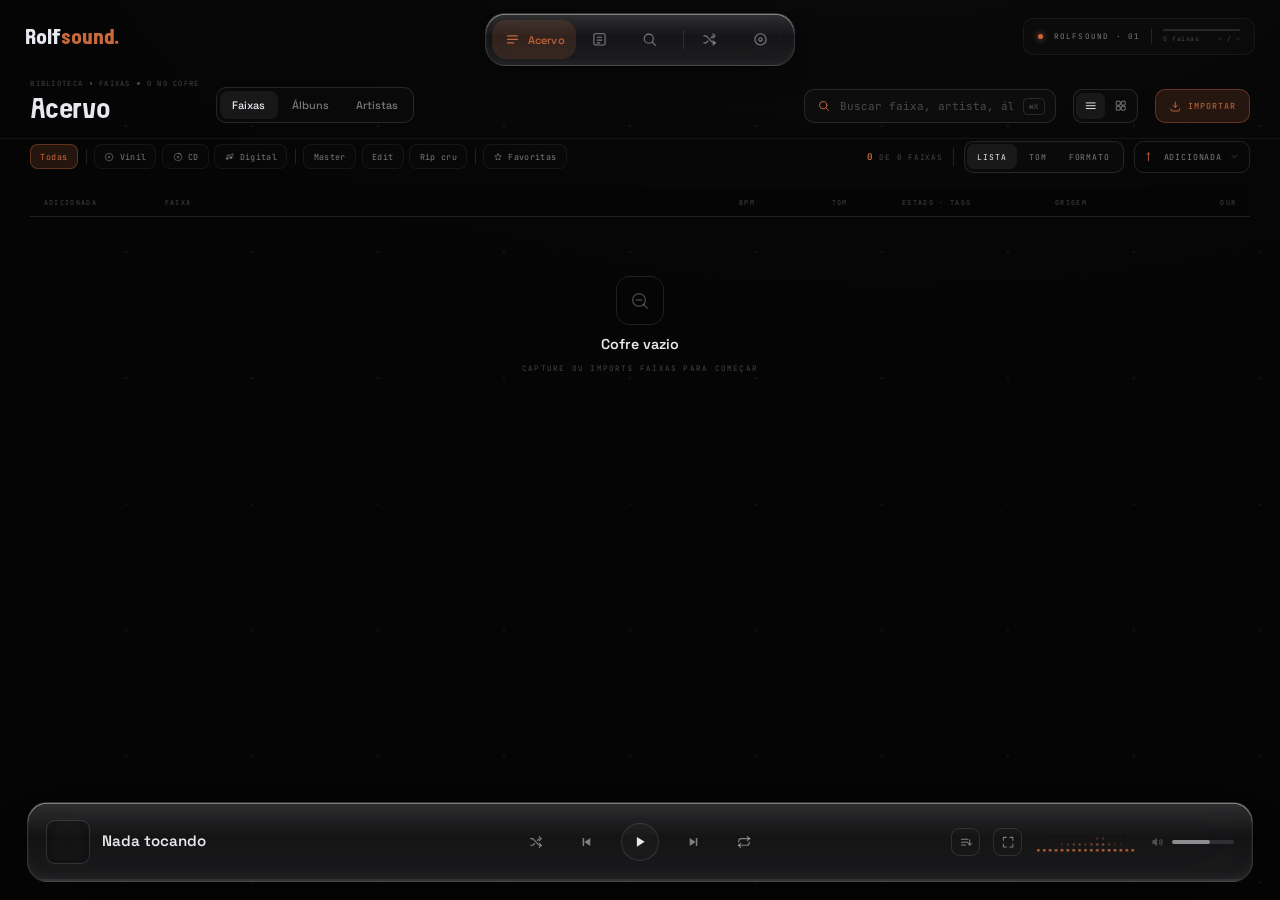
==== commit b4b5603f: "Morph seek bar timecodes with the remix tempo ratio The bar fraction stays in source time (invariant" ====
--- a/index.html
+++ b/index.html
@@ -696,7 +696,7 @@
               </div>
               <div class="cfg-row">
                 <div class="cfg-row-text"><span class="cfg-row-label">Detecção de BPM e tom</span><span class="cfg-row-sub">Analisa ao importar para o cofre</span></div>
-                <div class="cfg-row-ctrl"><span class="sw on" data-sw></span></div>
+                <div class="cfg-row-ctrl"><span class="sw on" data-sw data-bpm-analysis></span></div>
               </div>
             </div>
 
@@ -784,7 +784,8 @@
         <div class="tp-now">
           <span class="tp-cover cover"></span>
           <div class="tp-info">
-            <div class="tp-title"><span class="tp-title-text">Nada tocando</span><span class="tp-artist"></span></div>
+            <div class="tp-title"><span class="tp-title-text">Nada tocando</span></div>
+            <div class="tp-artist"></div>
           </div>
         </div>
         <div class="tp-center">
--- a/static/css/dashboard-variants.css
+++ b/static/css/dashboard-variants.css
@@ -85,20 +85,20 @@
 }
 .tp-main {
   flex: 1; min-height: 0;
-  display: grid; grid-template-columns: 320px 1fr 320px;
+  display: grid; grid-template-columns: minmax(340px, 1fr) auto minmax(340px, 1fr);
   align-items: center; gap: 24px;
   padding: 0 26px;
 }
-.tp-now { display: flex; align-items: center; gap: 14px; min-width: 0; }
-.tp-cover { width: 52px; height: 52px; border-radius: 11px; }
-.tp-info { min-width: 0; display: flex; flex-direction: column; justify-content: center; gap: 4px; }
+.tp-now { display: flex; align-items: center; gap: 14px; min-width: 0; width: 100%; }
+.tp-cover { width: 52px; height: 52px; border-radius: 11px; flex: none; }
+.tp-info { min-width: 0; flex: 1; display: flex; flex-direction: column; justify-content: center; gap: 3px; }
 .tp-title {
-  font-size: 18px; font-weight: 600; color: var(--ink);
+  font-size: 18px; font-weight: 600; color: var(--ink); text-align: left;
   white-space: nowrap; overflow: hidden; text-overflow: ellipsis;
 }
 .tp-artist {
-  font-size: 14px; font-weight: 500; color: var(--ink-dim);
-  margin-left: 9px;
+  font-size: 14px; font-weight: 500; color: var(--ink-dim); text-align: left;
+  white-space: nowrap; overflow: hidden; text-overflow: ellipsis;
 }
 .tp-center { display: flex; align-items: center; justify-content: center; }
 .tp-ctrls { display: flex; align-items: center; gap: 22px; }
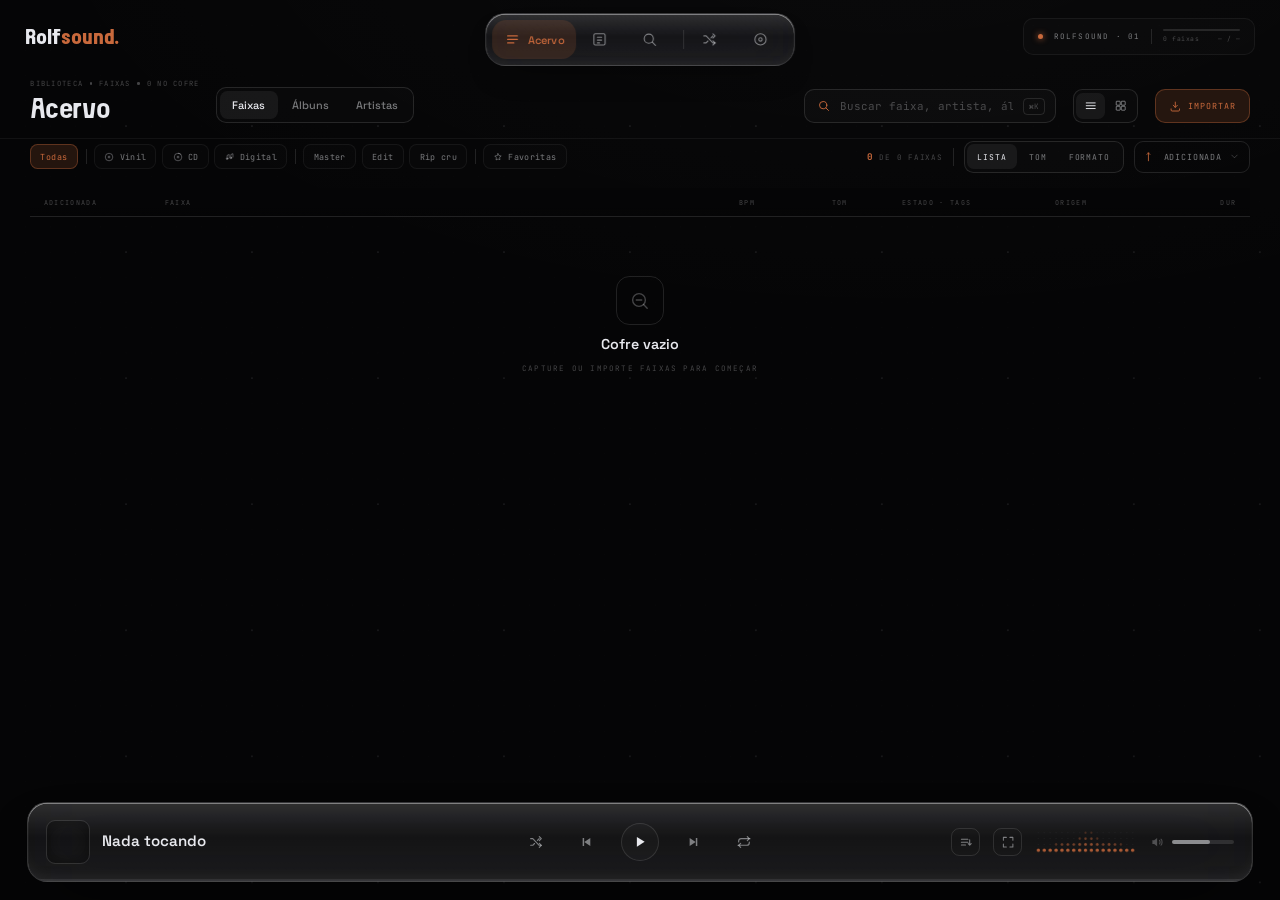
==== commit 2e0f18f7: "Wire Filter/EQ/Mute/meter to the core and turn Loop into sample pads Co-Authored-By: Claude Fable 5 " ====
--- a/index.html
+++ b/index.html
@@ -263,8 +263,8 @@
               <div class="mod">
                 <div class="mod-head"><span class="mod-title">Filtro</span><button class="mod-toggle on">LP</button></div>
                 <div class="mod-knobwrap">
-                  <div class="knob vfader" data-frac="0.7" style="--frac:0.7"><span class="vfader-fill"></span><span class="vfader-handle"></span></div>
-                  <div class="knob-val">8.2<small>kHz</small></div>
+                  <div class="knob vfader" data-frac="1" style="--frac:1"><span class="vfader-fill"></span><span class="vfader-handle"></span></div>
+                  <div class="knob-val">20.0<small>kHz</small></div>
                 </div>
                 <div class="mod-foot"><span class="mod-sub">Ress <b>0.4</b></span></div>
               </div>
@@ -288,10 +288,10 @@
               </div>
 
               <div class="mod">
-                <div class="mod-head"><span class="mod-title">Loop</span><button class="mod-toggle">Ativo</button></div>
-                <div class="loop-grid">
-                  <button class="loop-cell">¼</button><button class="loop-cell">½</button><button class="loop-cell on">1</button>
-                  <button class="loop-cell">2</button><button class="loop-cell">4</button><button class="loop-cell">8</button>
+                <div class="mod-head"><span class="mod-title">Pads</span><button class="mod-toggle">Ativo</button></div>
+                <div class="loop-grid pad-grid">
+                  <button class="loop-cell pad" data-pad="0">1</button><button class="loop-cell pad" data-pad="1">2</button><button class="loop-cell pad" data-pad="2">3</button>
+                  <button class="loop-cell pad" data-pad="3">4</button><button class="loop-cell pad" data-pad="4">5</button><button class="loop-cell pad" data-pad="5">6</button>
                 </div>
                 <div class="loop-io">
                   <button class="wave-tool"><svg viewBox="0 0 24 24" fill="none" stroke="currentColor" stroke-width="1.7" stroke-linecap="round"><path d="M7 5v14M7 12h11M14 8l4 4-4 4"/></svg>In</button>
--- a/static/css/dashboard-variants.css
+++ b/static/css/dashboard-variants.css
@@ -109,6 +109,13 @@
 }
 .tp-btn:hover { color: var(--ink); }
 .tp-btn svg { width: 19px; height: 19px; }
+/* Estado ativo (Shuffle / Repeat) — paintModes() alterna .on / .repeat-one */
+.tp-btn.on { color: var(--accent); }
+.tp-btn.repeat-one { position: relative; }
+.tp-btn.repeat-one::after {
+  content: "1"; position: absolute; top: 4px; right: 6px;
+  font-size: 9px; font-weight: 700; line-height: 1; color: var(--accent);
+}
 .tp-play {
   width: 46px; height: 46px; color: var(--ink);
   border: 1px solid var(--hair); background: rgba(255,255,255,0.02);
--- a/static/css/remixer-live.css
+++ b/static/css/remixer-live.css
@@ -41,7 +41,33 @@
 
 /* loop region hidden until a region exists (positioned by engine) */
 .wave-loop { display: none; }
+.wave-loop.show { display: block; }
 .wave-loop.rmx-loop-off { opacity: 0.4; filter: saturate(0.35); }
+/* região sendo desenhada (pad armado, arrastando na waveform) */
+.wave-loop.selecting { border-style: dashed; background: color-mix(in oklab, var(--accent) 10%, transparent); }
+
+/* ── Pads de sample (módulo Pads, ex-Loop) ─────────────────────────
+   vazio = célula apagada · filled = gravado · armed = esperando a
+   seleção na waveform · playing = trecho tocando no lugar da faixa */
+.pad-grid .pad { position: relative; font-variant-numeric: tabular-nums; }
+.pad-grid .pad.filled {
+  color: var(--ink);
+  border-color: color-mix(in oklab, var(--accent) 30%, transparent);
+}
+.pad-grid .pad.filled::after {
+  content: ""; position: absolute; right: 4px; top: 4px;
+  width: 4px; height: 4px; border-radius: 50%; background: var(--accent);
+}
+.pad-grid .pad.armed {
+  color: var(--accent); border-color: var(--accent); border-style: dashed;
+  animation: pad-arm 1.1s ease-in-out infinite;
+}
+.pad-grid .pad.playing {
+  color: var(--accent); border-color: var(--accent); background: var(--accent-soft);
+  animation: pad-play 0.9s ease-in-out infinite;
+}
+@keyframes pad-arm  { 50% { opacity: 0.45; } }
+@keyframes pad-play { 50% { box-shadow: 0 0 0 3px color-mix(in oklab, var(--accent) 22%, transparent); } }
 
 /* interaction-mode cursors on the waveform */
 .wave-frame { cursor: pointer; touch-action: none; }
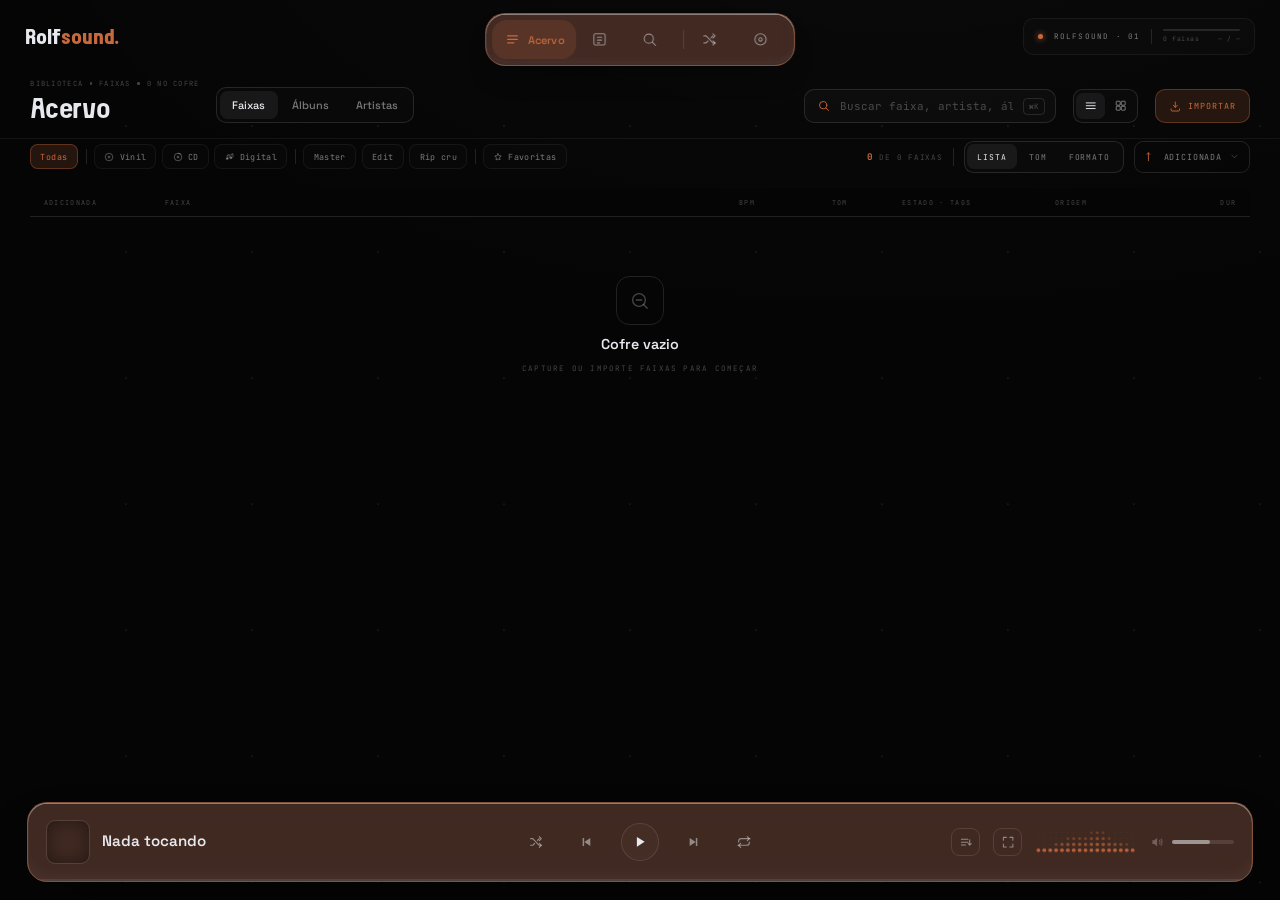
==== commit 464668c6: "Album covers on the album, track export dialog, and persistent Config Album art now lives on the alb" ====
--- a/index.html
+++ b/index.html
@@ -3,7 +3,7 @@
 <head>
   <meta charset="UTF-8" />
   <meta name="viewport" content="width=device-width, initial-scale=1.0" />
-  <title>Rolfsound V2 — Protótipo</title>
+  <title>Rolfsound - Dashboard</title>
   <link rel="stylesheet" href="static/css/dashboard.css" />
   <link rel="stylesheet" href="static/css/dashboard-variants.css" />
   <link rel="stylesheet" href="static/css/dashboard-a.css" />
@@ -20,6 +20,7 @@
   <link rel="stylesheet" href="static/css/remixer-live.css" />
   <link rel="stylesheet" href="static/css/remixer-stems.css" />
   <link rel="stylesheet" href="static/css/versions.css" />
+  <link rel="stylesheet" href="static/css/dashboard-export.css" />
   <link rel="stylesheet" href="static/css/dashboard-discovery.css" />
 </head>
 <body>
@@ -673,7 +674,7 @@
               </div>
               <div class="cfg-row">
                 <div class="cfg-row-text"><span class="cfg-row-label">Manter mix de stems ao trocar de faixa</span><span class="cfg-row-sub">Mudo, solo e faders sobrevivem à próxima faixa · padrão: resetar</span></div>
-                <div class="cfg-row-ctrl"><span class="sw" data-sw data-stems-keep></span></div>
+                <div class="cfg-row-ctrl"><span class="sw" data-sw data-cfg-key="stems_keep_mix"></span></div>
               </div>
             </div>
 
@@ -696,7 +697,7 @@
               </div>
               <div class="cfg-row">
                 <div class="cfg-row-text"><span class="cfg-row-label">Detecção de BPM e tom</span><span class="cfg-row-sub">Analisa ao importar para o cofre</span></div>
-                <div class="cfg-row-ctrl"><span class="sw on" data-sw data-bpm-analysis></span></div>
+                <div class="cfg-row-ctrl"><span class="sw on" data-sw data-cfg-key="bpm_key_analysis_enabled"></span></div>
               </div>
             </div>
 
@@ -704,30 +705,18 @@
             <div class="cfg-group">
               <div class="cfg-group-head"><div class="sec-label">Aparência</div><span class="cfg-group-note">Caixa de luz reativa</span></div>
               <div class="cfg-row">
-                <div class="cfg-row-text"><span class="cfg-row-label">Cor de acento</span><span class="cfg-row-sub">Reage à capa da faixa tocando, ou fixa</span></div>
-                <div class="cfg-row-ctrl">
-                  <div class="cfg-swatches" data-cfg-accent>
-                    <span class="cfg-swatch album on" data-accent="album" title="Capa do álbum"></span>
-                    <span class="cfg-swatch" data-accent="#c8693c" style="background:#c8693c" title="Ember"></span>
-                    <span class="cfg-swatch" data-accent="#3c9a8f" style="background:#3c9a8f" title="Teal"></span>
-                    <span class="cfg-swatch" data-accent="#6b6bd6" style="background:#6b6bd6" title="Indigo"></span>
-                    <span class="cfg-swatch" data-accent="#c2557a" style="background:#c2557a" title="Magenta"></span>
-                  </div>
-                </div>
-              </div>
-              <div class="cfg-row">
                 <div class="cfg-row-text"><span class="cfg-row-label">Densidade do visualizador</span><span class="cfg-row-sub">Espaçamento do campo de pontos</span></div>
                 <div class="cfg-row-ctrl">
-                  <div class="cfg-seg" data-cfg-seg>
-                    <button>Denso</button>
-                    <button class="active">Médio</button>
-                    <button>Amplo</button>
+                  <div class="cfg-seg" data-cfg-seg data-cfg-key="ui_viz_density">
+                    <button data-val="dense">Denso</button>
+                    <button class="active" data-val="medium">Médio</button>
+                    <button data-val="wide">Amplo</button>
                   </div>
                 </div>
               </div>
               <div class="cfg-row">
                 <div class="cfg-row-text"><span class="cfg-row-label">Movimento reduzido</span><span class="cfg-row-sub">Desativa pulsos e animações</span></div>
-                <div class="cfg-row-ctrl"><span class="sw" data-sw></span></div>
+                <div class="cfg-row-ctrl"><span class="sw" data-sw data-cfg-key="ui_reduce_motion"></span></div>
               </div>
             </div>
 
@@ -860,6 +849,9 @@
   <script src="static/js/dash.js"></script>
   <script src="static/js/dash-contextmenu.js"></script>
   <script src="static/js/prototype.js"></script>
+  <!-- config.js depois do prototype.js: os handlers visuais togglam
+       primeiro; aqui só lemos o estado e persistimos em /api/settings -->
+  <script src="static/js/config.js"></script>
   <script src="static/js/acervo.js"></script>
   <script src="static/js/playlists.js"></script>
   <script src="static/js/track-panels.js"></script>
@@ -870,6 +862,7 @@
   <script src="static/js/remixer-live.js"></script>
   <script src="static/js/stems.js"></script>
   <script src="static/js/versions.js"></script>
+  <script src="static/js/export-dialog.js"></script>
   <script src="static/js/search-engine.js"></script>
   <script src="static/js/discovery.js"></script>
   <!-- playback.js por último: liga os botões aos endpoints do core e
--- a/static/css/dashboard-a.css
+++ b/static/css/dashboard-a.css
@@ -55,11 +55,9 @@
   display: flex; align-items: center; gap: 3px;
   padding: 7px;
   border-radius: 24px;
-  /* Apple-style liquid glass */
-  border: 1px solid rgba(255,255,255,0.12);
-  background:
-    linear-gradient(180deg, rgba(255,255,255,0.13), rgba(255,255,255,0.02) 44%, rgba(255,255,255,0.05)),
-    rgba(30,30,34,0.42);
+  /* Flat glass, tinted with --accent to match the mini-player dock below. */
+  border: 1px solid color-mix(in oklab, var(--accent) 34%, rgba(255,255,255,0.14));
+  background: color-mix(in oklab, var(--accent) 28%, rgba(26,26,30,0.64));
   -webkit-backdrop-filter: blur(32px) saturate(1.9) brightness(1.18);
   backdrop-filter: blur(32px) saturate(1.9) brightness(1.18);
   box-shadow:
@@ -69,6 +67,7 @@
     inset 0 0 0 1px rgba(255,255,255,0.04),
     inset 0 -10px 22px -16px rgba(255,255,255,0.12),
     inset 0 -1px 1px rgba(0,0,0,0.3);
+  transition: background 0.6s var(--ease);
 }
 .isl-btn {
   display: flex; align-items: center; gap: 9px;
@@ -132,13 +131,12 @@
   z-index: 40;
   left: 32px; right: 32px; bottom: 22px;
   display: flex; flex-direction: column;
-  border: 1px solid rgba(255,255,255,0.12);
+  border: 1px solid color-mix(in oklab, var(--accent) 34%, rgba(255,255,255,0.14));
   border-radius: 24px;
   overflow: hidden;
-  /* Apple-style liquid glass: bright translucent material + specular edges */
-  background:
-    linear-gradient(180deg, rgba(255,255,255,0.13), rgba(255,255,255,0.02) 44%, rgba(255,255,255,0.05)),
-    rgba(30,30,34,0.40);
+  /* Flat glass, solidly tinted with the current track's --accent so the
+     dock reads as "the same colour as the cover" at a glance. */
+  background: color-mix(in oklab, var(--accent) 28%, rgba(26,26,30,0.62));
   -webkit-backdrop-filter: blur(44px) saturate(2) brightness(1.2);
   backdrop-filter: blur(44px) saturate(2) brightness(1.2);
   box-shadow:
@@ -148,7 +146,7 @@
     inset 0 0 0 1px rgba(255,255,255,0.045),
     inset 0 -12px 26px -18px rgba(255,255,255,0.12),
     inset 0 -1px 1px rgba(0,0,0,0.28);
-  transition: box-shadow 0.4s var(--ease);
+  transition: box-shadow 0.4s var(--ease), background 0.6s var(--ease);
 }
 .appshell .tp-dock.queue-open {
   box-shadow:
--- a/static/css/dashboard-config.css
+++ b/static/css/dashboard-config.css
@@ -132,24 +132,6 @@
 .cfg-seg button.active { color: var(--ink); background: rgba(255,255,255,0.07); }
 .cfg-seg button.accent.active { color: var(--accent); background: var(--accent-soft); }
 
-/* accent swatches */
-.cfg-swatches { display: flex; gap: 8px; }
-.cfg-swatch {
-  width: 26px; height: 26px; border-radius: 8px; cursor: pointer;
-  border: 1px solid var(--hair-soft); position: relative;
-  transition: transform 0.14s var(--ease);
-}
-.cfg-swatch:hover { transform: translateY(-1px); }
-.cfg-swatch.on { border-color: var(--ink); }
-.cfg-swatch.on::after {
-  content: ""; position: absolute; inset: 0; margin: auto; width: 7px; height: 7px;
-  border-radius: 50%; background: #fff; box-shadow: 0 0 0 2px rgba(0,0,0,0.35);
-}
-.cfg-swatch.album {
-  display: grid; place-items: center;
-  background: repeating-conic-gradient(#c8693c 0deg 90deg, #3c9a8f 90deg 180deg, #6b6bd6 180deg 270deg, #c2557a 270deg 360deg);
-}
-
 /* danger row link */
 .cfg-link {
   background: none; border: none; cursor: pointer; padding: 0;
--- a/static/css/dashboard-export.css
+++ b/static/css/dashboard-export.css
@@ -0,0 +1,104 @@
+/* ============================================================
+   ROLFSOUND V2 — Popup "Exportar faixa" (export-dialog.js)
+   Mesma linguagem do picker de playlists: backdrop com blur e
+   folha central de vidro.
+   ============================================================ */
+
+.exp-backdrop {
+  position: fixed; inset: 0; z-index: 260;
+  display: grid; place-items: center;
+  background: rgba(0,0,0,0.5);
+  -webkit-backdrop-filter: blur(6px); backdrop-filter: blur(6px);
+  opacity: 0; transition: opacity 0.18s var(--ease);
+}
+.exp-backdrop.open { opacity: 1; }
+.exp {
+  width: 460px; max-width: calc(100vw - 48px); max-height: 84vh;
+  display: flex; flex-direction: column;
+  border: 1px solid rgba(255,255,255,0.12); border-radius: 20px;
+  background: linear-gradient(180deg, rgba(255,255,255,0.06), rgba(255,255,255,0.012) 40%), rgba(22,22,26,0.86);
+  -webkit-backdrop-filter: blur(40px) saturate(1.6); backdrop-filter: blur(40px) saturate(1.6);
+  box-shadow: 0 0 0 0.5px rgba(0,0,0,0.5), 0 40px 90px -30px rgba(0,0,0,0.95), inset 0 1px 0.5px rgba(255,255,255,0.4);
+  transform: scale(0.97); transition: transform 0.18s var(--ease);
+  overflow: hidden;
+}
+.exp-backdrop.open .exp { transform: none; }
+
+/* ---------- cabeçalho ---------- */
+.exp-head { display: flex; align-items: center; gap: 13px; padding: 16px 16px 14px 18px; border-bottom: 1px solid var(--hair-soft); }
+.exp-head .row-cover { width: 40px; height: 40px; border-radius: 9px; flex: none; }
+.exp-head-meta { flex: 1; min-width: 0; }
+.exp-title { font-size: 15px; font-weight: 600; color: var(--ink); white-space: nowrap; overflow: hidden; text-overflow: ellipsis; }
+.exp-sub { font-family: var(--font-mono); font-size: 8.5px; letter-spacing: 0.16em; text-transform: uppercase; color: var(--ink-faint); margin-top: 3px; }
+.exp-x { display: grid; place-items: center; width: 32px; height: 32px; border: none; border-radius: 9px; background: none; color: var(--ink-dim); cursor: pointer; transition: color 0.15s, background 0.15s; }
+.exp-x svg { width: 17px; height: 17px; }
+.exp-x:hover { color: var(--ink); background: rgba(255,255,255,0.06); }
+
+/* ---------- corpo ---------- */
+.exp-body { padding: 12px 14px 6px; overflow-y: auto; scrollbar-width: none; }
+.exp-body::-webkit-scrollbar { display: none; }
+.exp-label { font-family: var(--font-mono); font-size: 8.5px; letter-spacing: 0.16em; text-transform: uppercase; color: var(--ink-faint); padding: 8px 6px 7px; }
+.exp-hint { text-transform: none; letter-spacing: 0.04em; }
+
+/* formatos (rádio) */
+.exp-fmts { display: flex; flex-direction: column; gap: 3px; }
+.exp-fmt {
+  display: flex; align-items: center; gap: 11px; padding: 9px 12px;
+  border: 1px solid transparent; border-radius: 12px; background: none;
+  cursor: pointer; text-align: left; transition: background 0.13s, border-color 0.13s;
+}
+.exp-fmt:hover { background: rgba(255,255,255,0.04); }
+.exp-fmt.on { border-color: color-mix(in oklab, var(--accent) 34%, transparent); background: var(--accent-soft); }
+.exp-dot { width: 14px; height: 14px; border-radius: 50%; border: 1.6px solid var(--ink-faint); flex: none; transition: border-color 0.13s, box-shadow 0.13s; }
+.exp-fmt.on .exp-dot { border-color: var(--accent); box-shadow: inset 0 0 0 3.2px var(--accent); }
+.exp-fmt-name { font-family: var(--font-display); font-size: 13.5px; font-weight: 600; color: var(--ink); width: 64px; flex: none; }
+.exp-fmt-sub { font-family: var(--font-mono); font-size: 8.5px; letter-spacing: 0.1em; text-transform: uppercase; color: var(--ink-faint); white-space: nowrap; overflow: hidden; text-overflow: ellipsis; }
+.exp-fmt.on .exp-fmt-sub { color: var(--ink-dim); }
+
+/* metadados que serão gravados */
+.exp-meta-grid { display: grid; grid-template-columns: 1fr 1fr; gap: 2px 14px; padding: 2px 6px 4px; }
+.exp-kv { display: flex; align-items: baseline; gap: 8px; min-width: 0; padding: 3px 0; }
+.exp-kv .k { font-family: var(--font-mono); font-size: 8px; letter-spacing: 0.14em; text-transform: uppercase; color: var(--ink-faint); width: 44px; flex: none; }
+.exp-kv .v { font-size: 12.5px; color: var(--ink-dim); white-space: nowrap; overflow: hidden; text-overflow: ellipsis; }
+.exp-kv .v .na { color: var(--ink-faint); }
+
+/* toggle da capa */
+.exp-cover {
+  display: flex; align-items: center; gap: 11px; width: 100%;
+  margin-top: 6px; padding: 9px 12px;
+  border: none; border-radius: 12px; background: none;
+  cursor: pointer; text-align: left; transition: background 0.13s;
+}
+.exp-cover:hover { background: rgba(255,255,255,0.04); }
+.exp-check {
+  display: grid; place-items: center; width: 17px; height: 17px; flex: none;
+  border-radius: 5.5px; border: 1.6px solid var(--ink-faint); color: transparent;
+  transition: background 0.13s, border-color 0.13s, color 0.13s;
+}
+.exp-check svg { width: 11px; height: 11px; }
+.exp-cover.on .exp-check { background: var(--accent); border-color: var(--accent); color: #101014; }
+.exp-cover-meta { min-width: 0; }
+.exp-cover-name { display: block; font-family: var(--font-display); font-size: 13px; font-weight: 500; color: var(--ink); }
+.exp-cover-sub { display: block; font-family: var(--font-mono); font-size: 8px; letter-spacing: 0.1em; text-transform: uppercase; color: var(--ink-faint); margin-top: 2px; }
+.exp-cover.na { opacity: 0.45; cursor: default; }
+.exp-cover.na:hover { background: none; }
+
+/* ---------- rodapé ---------- */
+.exp-foot { padding: 12px 16px 14px; border-top: 1px solid var(--hair-soft); }
+.exp-file { display: flex; align-items: baseline; gap: 10px; min-width: 0; padding: 0 2px 11px; }
+.exp-file-k { font-family: var(--font-mono); font-size: 8px; letter-spacing: 0.14em; text-transform: uppercase; color: var(--ink-faint); flex: none; }
+.exp-file-name { font-family: var(--font-mono); font-size: 11.5px; letter-spacing: 0.02em; color: var(--ink); white-space: nowrap; overflow: hidden; text-overflow: ellipsis; }
+.exp-actions { display: flex; justify-content: flex-end; gap: 8px; }
+.exp-btn {
+  display: inline-flex; align-items: center; gap: 7px; height: 36px; padding: 0 16px;
+  border: 1px solid var(--hair); border-radius: 11px; background: none;
+  font-family: var(--font-display); font-size: 13px; font-weight: 500; color: var(--ink-dim);
+  cursor: pointer; transition: color 0.15s, background 0.15s, border-color 0.15s;
+}
+.exp-btn:hover { color: var(--ink); background: rgba(255,255,255,0.05); }
+.exp-btn svg { width: 15px; height: 15px; }
+.exp-btn.accent {
+  border-color: color-mix(in oklab, var(--accent) 40%, transparent);
+  background: var(--accent-soft); color: var(--accent);
+}
+.exp-btn.accent:hover { background: color-mix(in oklab, var(--accent) 24%, transparent); }
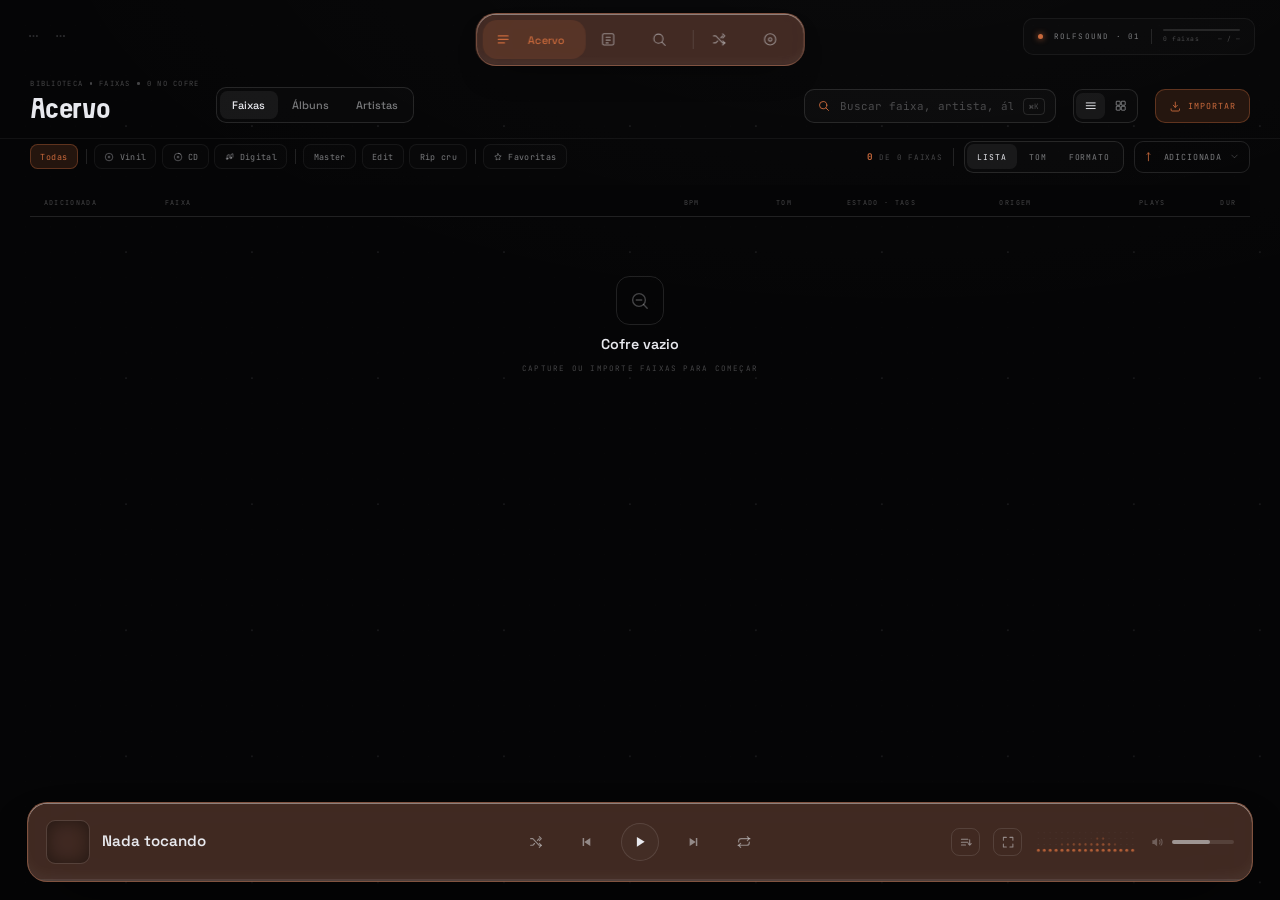
==== commit d3dcbd14: "Count plays at 60% listened, real waveforms, and the dot-matrix topbar Plays (Acervo + metadados): -" ====
--- a/index.html
+++ b/index.html
@@ -29,8 +29,8 @@
 
     <!-- ============ PERSISTENT TOP STRIP ============ -->
     <div class="topbar">
-      <div class="tb-brand">
-        <span class="word">Rolf<span class="ac">sound.</span></span>
+      <div class="tb-nowmatrix" title="BPM · Tom da faixa atual" aria-label="BPM e tom da faixa atual">
+        <canvas class="tb-nowmatrix-cv" data-gap="4" data-r="1.1"></canvas>
       </div>
 
       <nav class="island" aria-label="Navegação">
@@ -137,6 +137,7 @@
               <button class="acv-menu-item" data-sort="key">Tom</button>
               <button class="acv-menu-item" data-sort="title">Título</button>
               <button class="acv-menu-item" data-sort="dur">Duração</button>
+              <button class="acv-menu-item" data-sort="plays">Plays</button>
               <div class="acv-menu-sep"></div>
               <button class="acv-menu-item" data-sort="dir"><svg viewBox="0 0 24 24" fill="none" stroke="currentColor" stroke-width="1.7" stroke-linecap="round" stroke-linejoin="round"><path d="M3 7h13M3 12h9M3 17h5M18 8v9M18 17l3-3M18 17l-3-3"/></svg>Inverter ordem</button>
             </div>
@@ -146,7 +147,7 @@
         <div class="work ledger">
           <div class="ledger-scroll scroll">
             <div class="tbl-head">
-              <span>Adicionada</span><span></span><span>Faixa</span><span>BPM</span><span>Tom</span><span>Estado · Tags</span><span>Origem</span><span class="r">Dur</span>
+              <span>Adicionada</span><span></span><span>Faixa</span><span>BPM</span><span>Tom</span><span>Estado · Tags</span><span>Origem</span><span class="r">Plays</span><span class="r">Dur</span>
             </div>
             <!-- rows renderizadas por render.js a partir de RolfsoundData.tracks -->
           </div>
@@ -737,6 +738,9 @@
               </div>
             </div>
 
+            <div class="cfg-brand">
+              <span class="word">Rolf<span class="ac">sound.</span></span>
+            </div>
             <div class="cfg-about">
               <span>Rolfsound Console V2</span><span class="d"></span><span>Build 2.4.1</span><span class="d"></span><span>Termos</span><span class="d"></span><span>Privacidade</span>
             </div>
@@ -857,6 +861,7 @@
   <script src="static/js/track-panels.js"></script>
   <script src="static/js/importer.js"></script>
   <script src="static/js/prototype-motion.js"></script>
+  <script src="static/js/topbar-now.js"></script>
   <script src="static/js/seekbar.js"></script>
   <script src="static/js/tp-scrub-line.js"></script>
   <script src="static/js/remixer-live.js"></script>
--- a/static/css/dashboard-variants.css
+++ b/static/css/dashboard-variants.css
@@ -7,15 +7,17 @@
    A — LEDGER  (Acervo as a dense data console + bottom transport)
    ============================================================ */
 .ledger { display: flex; flex-direction: column; height: 100%; }
-.ledger-scroll { flex: 1; min-height: 0; padding: 4px 30px 14px; }
+.ledger-scroll { flex: 1; min-height: 0; padding: 0 30px 14px; }
 
 .tbl-head {
   display: grid;
-  grid-template-columns: 56px 52px 1fr 92px 64px 150px 120px 64px;
+  grid-template-columns: 56px 52px 1fr 92px 64px 150px 120px 48px 64px;
   align-items: center; gap: 14px;
-  padding: 12px 16px 11px;
+  padding: 16px 16px 11px;
   position: sticky; top: 0; z-index: 3;
-  background: linear-gradient(180deg, var(--bg) 70%, transparent);
+  /* Fundo sólido: qualquer transparência deixa as rows vazarem por baixo
+     do header fixado durante o scroll. */
+  background: var(--bg);
   border-bottom: 1px solid var(--hair);
 }
 .tbl-head span {
@@ -26,7 +28,7 @@
 
 .row {
   display: grid;
-  grid-template-columns: 56px 52px 1fr 92px 64px 150px 120px 64px;
+  grid-template-columns: 56px 52px 1fr 92px 64px 150px 120px 48px 64px;
   align-items: center; gap: 14px;
   padding: 11px 16px; border-radius: 12px;
   border: 1px solid transparent;
@@ -66,6 +68,11 @@
   font-variant-numeric: tabular-nums;
 }
 .row-tags { display: flex; gap: 5px; flex-wrap: wrap; }
+.row-plays {
+  text-align: right;
+  font-family: var(--font-mono); font-size: 12px; color: var(--ink-faint);
+  font-variant-numeric: tabular-nums;
+}
 .row-dur {
   text-align: right;
   font-family: var(--font-mono); font-size: 12px; color: var(--ink-faint);
--- a/static/css/dashboard-a.css
+++ b/static/css/dashboard-a.css
@@ -35,18 +35,10 @@
   display: flex; align-items: center; justify-content: space-between;
   padding: 0 30px;
 }
-.tb-brand {
-  display: flex; align-items: baseline; gap: 10px;
-}
-.tb-brand .word {
-  font-family: var(--font-brand);
-  font-size: 24px; font-weight: 700; color: var(--ink); letter-spacing: 0;
-}
-.tb-brand .word .ac { color: var(--accent); }
-.tb-brand .ver {
-  font-family: var(--font-mono); font-size: 8px;
-  letter-spacing: 0.18em; text-transform: uppercase; color: var(--ink-faint);
-}
+/* BPM + tom da faixa atual em dot-matrix (topbar-now.js) —
+   só os pontos acesos, sem moldura, no lugar da antiga logo */
+.tb-nowmatrix { display: flex; align-items: center; }
+.tb-nowmatrix canvas { display: block; }
 
 /* the Dynamic Island */
 .island {
@@ -79,12 +71,16 @@
 .isl-btn svg { width: 20px; height: 20px; flex: none; }
 .isl-btn span {
   font-size: 13px; font-weight: 500; letter-spacing: 0.01em;
-  max-width: 0; overflow: hidden; white-space: nowrap;
-  opacity: 0; transition: max-width 0.28s var(--ease), opacity 0.2s var(--ease);
+  /* Fixed-width slot: the active label swaps in place instead of resizing
+     the island. Every section's active button is the same width, so the
+     nav no longer grows/shrinks (and shifts) as you move between sections.
+     66px comfortably fits the widest label ("Discovery" ≈ 63px). */
+  width: 0; overflow: hidden; white-space: nowrap; text-align: center;
+  opacity: 0; transition: width 0.28s var(--ease), opacity 0.2s var(--ease);
 }
 .isl-btn:hover { color: var(--ink); background: rgba(255,255,255,0.04); }
 .isl-btn.active { color: var(--accent); background: var(--accent-soft); }
-.isl-btn.active span { max-width: 90px; opacity: 1; }
+.isl-btn.active span { width: 66px; opacity: 1; }
 .isl-sep { width: 1px; height: 22px; background: var(--hair); margin: 0 4px; flex: none; }
 
 /* device status capsule (subtle) */
@@ -120,7 +116,7 @@
 .appshell .top-title { font-size: 32px; }
 .appshell .ledger-scroll { padding-left: 36px; padding-right: 36px; }
 .appshell .tbl-head, .appshell .row {
-  grid-template-columns: 64px 52px 1fr 96px 70px 168px 132px 70px;
+  grid-template-columns: 64px 52px 1fr 96px 70px 168px 132px 52px 70px;
 }
 /* float the mini-player transport over the page */
 /* float the mini-player dock over the page; the glass surface
--- a/static/css/dashboard-acervo.css
+++ b/static/css/dashboard-acervo.css
@@ -245,4 +245,5 @@
 .ledger-scroll.as-grid .row-key,
 .ledger-scroll.as-grid .row-tags,
 .ledger-scroll.as-grid .fmt,
+.ledger-scroll.as-grid .row-plays,
 .ledger-scroll.as-grid .row-dur { display: none; }
--- a/static/css/dashboard-config.css
+++ b/static/css/dashboard-config.css
@@ -142,6 +142,14 @@
 .cfg-link.danger { color: color-mix(in oklab, #e0594e 80%, var(--ink)); }
 .cfg-link.danger:hover { color: #e0594e; }
 
+/* brand — a logo mora aqui agora (saiu da topbar) */
+.cfg-brand { padding: 18px 4px 0; }
+.cfg-brand .word {
+  font-family: var(--font-brand);
+  font-size: 24px; font-weight: 700; color: var(--ink); letter-spacing: 0;
+}
+.cfg-brand .word .ac { color: var(--accent); }
+
 /* about footer */
 .cfg-about {
   display: flex; align-items: center; gap: 14px;
--- a/static/css/dashboard-panels.css
+++ b/static/css/dashboard-panels.css
@@ -63,6 +63,39 @@
   font-family: var(--font-mono); font-size: 10px; letter-spacing: 0.14em; color: var(--accent);
 }
 
+/* ---------- cor de acento (por álbum) ---------- */
+.tpp-accent { display: flex; flex-direction: column; gap: 7px; }
+.tpp-accent-title { font-family: var(--font-mono); font-size: 8px; letter-spacing: 0.18em; text-transform: uppercase; color: var(--ink-faint); }
+.tpp-accent-ctl { display: flex; flex-wrap: wrap; align-items: center; gap: 6px; }
+.tpp-accent-swatch {
+  width: 30px; height: 30px; flex: none; border-radius: 8px;
+  border: 1px solid var(--hair); box-shadow: inset 0 0 0 1px rgba(0,0,0,0.35);
+}
+/* estado "automático": swatch com um risco diagonal (= sem cor fixada) */
+.tpp-accent.is-auto .tpp-accent-swatch {
+  background:
+    linear-gradient(135deg, transparent calc(50% - 1px), var(--ink-faint) 50%, transparent calc(50% + 1px)),
+    rgba(255,255,255,0.04);
+}
+.tpp-accent-hex {
+  flex: 1; min-width: 62px; height: 30px; padding: 0 9px;
+  font-size: 12px; text-transform: uppercase;
+}
+.tpp-accent-btn {
+  width: 30px; height: 30px; flex: none; display: grid; place-items: center;
+  border: 1px solid var(--hair); border-radius: 8px; background: none; color: var(--ink-dim); cursor: pointer;
+  transition: color 0.15s, border-color 0.15s, background 0.15s;
+}
+.tpp-accent-btn svg { width: 15px; height: 15px; }
+.tpp-accent-btn:hover { color: var(--ink); border-color: var(--ink-faint); }
+.tpp-accent.is-picking [data-accent-pick] {
+  color: var(--accent); border-color: color-mix(in oklab, var(--accent) 50%, transparent); background: var(--accent-soft);
+}
+.tpp-accent-hint { font-family: var(--font-mono); font-size: 8px; letter-spacing: 0.1em; color: var(--ink-faint); min-height: 10px; }
+/* conta-gotas ativo: mira na capa e esconde o overlay "Trocar capa" */
+.tpp-edit-art.is-eyedrop { cursor: crosshair; box-shadow: inset 0 0 0 2px color-mix(in oklab, var(--accent) 60%, transparent), inset 0 0 40px rgba(0,0,0,0.4); }
+.tpp-edit-art.is-eyedrop .repl { opacity: 0 !important; pointer-events: none; }
+
 .tpp-fields { flex: 1; min-width: 0; display: grid; grid-template-columns: 1fr 1fr; gap: 14px 18px; align-content: start; }
 .tpp-field { display: flex; flex-direction: column; gap: 6px; }
 .tpp-field.col2 { grid-column: 1 / -1; }
@@ -97,6 +130,9 @@
 .tpp-trk.playing { background: var(--accent-soft); }
 .tpp-trk-idx { font-family: var(--font-mono); font-size: 11px; color: var(--ink-faint); font-variant-numeric: tabular-nums; }
 .tpp-trk .row-cover { width: 34px; height: 34px; }
+/* No álbum a capa já aparece no hero — dispensa repeti-la em cada faixa */
+.tpp-list .tpp-trk { grid-template-columns: 24px 1fr 56px 60px 52px; }
+.tpp-list .tpp-trk .row-cover { display: none; }
 .tpp-trk-name { font-size: 14px; font-weight: 500; color: var(--ink); white-space: nowrap; overflow: hidden; text-overflow: ellipsis; }
 .tpp-trk.playing .tpp-trk-name { color: var(--accent); }
 .tpp-trk-data { font-family: var(--font-mono); font-size: 12px; color: var(--ink-dim); font-variant-numeric: tabular-nums; }
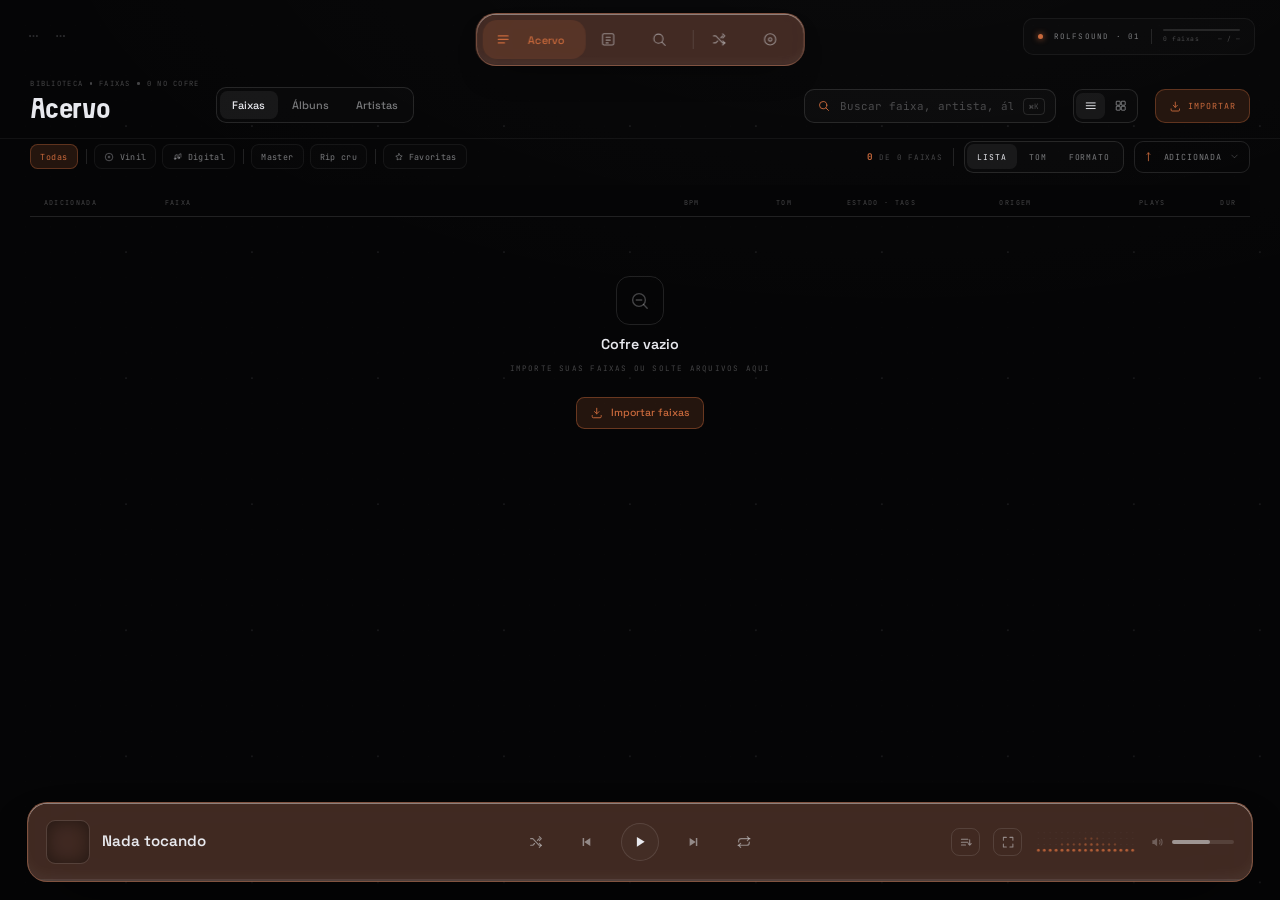
==== commit 3a7292fd: "Real dot-field visualizer, first-boot onboarding, and live search facets Visualizer (item 7): levels" ====
--- a/index.html
+++ b/index.html
@@ -22,8 +22,24 @@
   <link rel="stylesheet" href="static/css/versions.css" />
   <link rel="stylesheet" href="static/css/dashboard-export.css" />
   <link rel="stylesheet" href="static/css/dashboard-discovery.css" />
+  <link rel="stylesheet" href="static/css/onboarding.css" />
+  <link rel="stylesheet" href="static/css/boot-splash.css" />
+  <link rel="stylesheet" href="static/css/coachmarks.css" />
 </head>
 <body>
+  <!-- boot splash: disco de vinil girando + wordmark; some quando o app
+       fica pronto (static/js/boot-splash.js). Primeiro no body pra pintar
+       antes de tudo e cobrir o load. -->
+  <div class="boot-splash" role="status" aria-label="Carregando o Rolfsound">
+    <div class="bs-stage">
+      <div class="bs-disc"></div>
+      <div class="bs-shine"></div>
+    </div>
+    <div class="bs-word">Rolf<span class="ac">sound.</span></div>
+    <div class="bs-cap">Carregando o cofre</div>
+  </div>
+  <script src="static/js/boot-splash.js"></script>
+
   <div class="appshell">
     <canvas class="mesh-bg"></canvas>
 
@@ -109,11 +125,9 @@
               <span class="chip chip-all on" data-filter="all">Todas</span>
               <span class="acv-sep"></span>
               <span class="chip" data-filter="fmt" data-val="vinil"><svg viewBox="0 0 24 24" fill="none" stroke="currentColor" stroke-width="1.5"><circle cx="12" cy="12" r="9"/><circle cx="12" cy="12" r="2.2"/></svg>Vinil</span>
-              <span class="chip" data-filter="fmt" data-val="cd"><svg viewBox="0 0 24 24" fill="none" stroke="currentColor" stroke-width="1.5"><circle cx="12" cy="12" r="9"/><circle cx="12" cy="12" r="2.2"/><path d="M12 3a9 9 0 0 1 6.4 2.6"/></svg>CD</span>
               <span class="chip" data-filter="fmt" data-val="digital"><svg viewBox="0 0 24 24" fill="none" stroke="currentColor" stroke-width="1.5" stroke-linecap="round"><path d="M5 16V8l5-2v8"/><circle cx="5" cy="16" r="2"/><path d="M14 14V6l5-2v8"/><circle cx="14" cy="14" r="2"/></svg>Digital</span>
               <span class="acv-sep"></span>
               <span class="chip" data-filter="state" data-val="master">Master</span>
-              <span class="chip" data-filter="state" data-val="edit">Edit</span>
               <span class="chip" data-filter="state" data-val="rip">Rip cru</span>
               <span class="acv-sep"></span>
               <span class="chip chip-fav" data-filter="fav"><svg viewBox="0 0 24 24" fill="none" stroke="currentColor" stroke-width="1.6" stroke-linecap="round" stroke-linejoin="round"><path d="M12 4l2.3 4.7 5.2.8-3.8 3.6.9 5.1L12 16.8 7.2 18.8l.9-5.1L4.3 9.5l5.2-.8z"/></svg>Favoritas</span>
@@ -262,7 +276,7 @@
                 </div>
               </div>
 
-              <div class="mod">
+              <div class="mod" data-coach="fx">
                 <div class="mod-head"><span class="mod-title">Filtro</span><button class="mod-toggle on">LP</button></div>
                 <div class="mod-knobwrap">
                   <div class="knob vfader" data-frac="1" style="--frac:1"><span class="vfader-fill"></span><span class="vfader-handle"></span></div>
@@ -271,7 +285,7 @@
                 <div class="mod-foot"><span class="mod-sub">Ress <b>0.4</b></span></div>
               </div>
 
-              <div class="mod">
+              <div class="mod" data-coach="fx">
                 <div class="mod-head"><span class="mod-title">EQ</span><button class="mod-toggle">Flat</button></div>
                 <div class="eq-bank">
                   <div class="eq-band">
@@ -375,7 +389,6 @@
                 <div class="facet-head"><span class="facet-title">Formato</span></div>
                 <div class="chips" data-facet="multi">
                   <span class="chip"><svg viewBox="0 0 24 24" fill="none" stroke="currentColor" stroke-width="1.5"><circle cx="12" cy="12" r="9"/><circle cx="12" cy="12" r="2.2"/></svg>Vinil</span>
-                  <span class="chip"><svg viewBox="0 0 24 24" fill="none" stroke="currentColor" stroke-width="1.5"><circle cx="12" cy="12" r="9"/><circle cx="12" cy="12" r="2.2"/><path d="M12 3a9 9 0 0 1 6.4 2.6"/></svg>CD</span>
                   <span class="chip"><svg viewBox="0 0 24 24" fill="none" stroke="currentColor" stroke-width="1.5" stroke-linecap="round"><path d="M5 16V8l5-2v8"/><circle cx="5" cy="16" r="2"/><path d="M14 14V6l5-2v8"/><circle cx="14" cy="14" r="2"/></svg>Digital</span>
                 </div>
               </div>
@@ -389,30 +402,17 @@
                 </div>
                 <div class="range-ticks"><span>60</span><span>90</span><span>120</span><span>150</span><span>180</span></div>
                 <div class="facet-head"><span class="facet-title">Tags</span></div>
-                <div class="chips" data-facet="multi">
-                  <span class="chip">Ambient</span>
-                  <span class="chip">Techno</span>
-                  <span class="chip">House</span>
-                  <span class="chip">Downtempo</span>
-                </div>
+                <!-- chips derivados das tags reais do cofre (search-engine.js) -->
+                <div class="chips" data-facet="multi" data-tag-chips></div>
               </div>
 
               <div class="facet wide">
                 <div class="facet-head"><span class="facet-title">Tom · harmônico</span><span class="facet-val">Todos os tons</span></div>
-                <div class="chips" data-facet="key">
-                  <span class="chip">A min</span>
-                  <span class="chip">E min</span>
-                  <span class="chip">D min</span>
-                  <span class="chip">C maj</span>
-                  <span class="chip">G min</span>
-                  <span class="chip">B min</span>
-                  <span class="chip">F maj</span>
-                  <span class="chip">A maj</span>
-                </div>
+                <!-- chips derivados dos tons presentes no cofre (search-engine.js) -->
+                <div class="chips" data-facet="key" data-key-chips></div>
                 <div class="facet-head"><span class="facet-title">Origem · estado</span></div>
                 <div class="chips" data-facet="multi">
                   <span class="chip">Master</span>
-                  <span class="chip">Edit</span>
                   <span class="chip">Rip cru</span>
                   <span class="chip">Favoritas</span>
                 </div>
@@ -718,6 +718,19 @@
               <div class="cfg-row">
                 <div class="cfg-row-text"><span class="cfg-row-label">Movimento reduzido</span><span class="cfg-row-sub">Desativa pulsos e animações</span></div>
                 <div class="cfg-row-ctrl"><span class="sw" data-sw data-cfg-key="ui_reduce_motion"></span></div>
+              </div>
+            </div>
+
+            <!-- Introdução -->
+            <div class="cfg-group">
+              <div class="cfg-group-head"><div class="sec-label">Introdução</div><span class="cfg-group-note">Tutorial do primeiro boot</span></div>
+              <div class="cfg-row">
+                <div class="cfg-row-text"><span class="cfg-row-label">Tutorial de boas-vindas</span><span class="cfg-row-sub">Rever a introdução mostrada no primeiro boot</span></div>
+                <div class="cfg-row-ctrl"><button class="cfg-link" data-onboard-replay>Ver de novo</button></div>
+              </div>
+              <div class="cfg-row">
+                <div class="cfg-row-text"><span class="cfg-row-label">Dicas das telas</span><span class="cfg-row-sub">Rever os coach marks do Remixer, Busca e Fila na próxima visita</span></div>
+                <div class="cfg-row-ctrl"><button class="cfg-link" data-coach-replay>Rever dicas</button></div>
               </div>
             </div>
 
@@ -860,6 +873,9 @@
   <script src="static/js/playlists.js"></script>
   <script src="static/js/track-panels.js"></script>
   <script src="static/js/importer.js"></script>
+  <!-- levels-feed.js antes dos consumidores: poller único de /api/levels
+       (motion dirige os visualizadores; remixer-live, o medidor) -->
+  <script src="static/js/levels-feed.js"></script>
   <script src="static/js/prototype-motion.js"></script>
   <script src="static/js/topbar-now.js"></script>
   <script src="static/js/seekbar.js"></script>
@@ -870,6 +886,10 @@
   <script src="static/js/export-dialog.js"></script>
   <script src="static/js/search-engine.js"></script>
   <script src="static/js/discovery.js"></script>
+  <!-- onboarding.js: boas-vindas do primeiro boot (estado em api/settings) -->
+  <script src="static/js/onboarding.js"></script>
+  <!-- coachmarks.js: dicas contextuais na 1ª visita de cada tela -->
+  <script src="static/js/coachmarks.js"></script>
   <!-- playback.js por último: liga os botões aos endpoints do core e
        assume o transporte (clona botões p/ derrubar handlers locais) -->
   <script src="static/js/playback.js"></script>
--- a/static/css/onboarding.css
+++ b/static/css/onboarding.css
@@ -0,0 +1,177 @@
+/* ============================================================
+   ROLFSOUND V2 — Onboarding: boas-vindas do primeiro boot +
+   CTA do empty-state do Acervo (cofre vazio).
+   Segue a linguagem accent do app: texto/borda accent sobre
+   accent-soft (nunca laranja sólido — ver .tpp-btn.accent).
+   ============================================================ */
+
+.onb-scrim {
+  position: fixed;
+  inset: 0;
+  z-index: 800; /* acima do intake (400), toasts e dock */
+  display: flex;
+  align-items: center;
+  justify-content: center;
+  padding: 24px;
+  background: rgba(3, 3, 4, 0.62);
+  backdrop-filter: blur(10px) saturate(120%);
+  -webkit-backdrop-filter: blur(10px) saturate(120%);
+  opacity: 0;
+  transition: opacity 0.32s var(--ease);
+}
+.onb-scrim.on { opacity: 1; }
+
+.onb-card {
+  position: relative;
+  width: 100%;
+  max-width: 440px;
+  background: linear-gradient(180deg, var(--panel), var(--bg-lift));
+  border: 1px solid var(--hair);
+  border-radius: 18px;
+  padding: 30px 30px 24px;
+  box-shadow: 0 30px 80px -20px rgba(0, 0, 0, 0.8),
+              inset 0 1px 0 rgba(255, 255, 255, 0.04);
+  transform: translateY(12px) scale(0.985);
+  opacity: 0;
+  transition: transform 0.42s var(--ease), opacity 0.42s var(--ease);
+}
+.onb-scrim.on .onb-card { transform: none; opacity: 1; }
+
+.onb-x {
+  position: absolute;
+  top: 16px;
+  right: 16px;
+  width: 30px;
+  height: 30px;
+  display: grid;
+  place-items: center;
+  border: 0;
+  border-radius: 8px;
+  background: transparent;
+  color: var(--ink-faint);
+  cursor: pointer;
+  transition: color 0.18s var(--ease), background 0.18s var(--ease);
+}
+.onb-x svg { width: 16px; height: 16px; }
+.onb-x:hover { color: var(--ink); background: var(--hair-soft); }
+
+.onb-eyebrow {
+  font-family: var(--font-mono);
+  font-size: 10.5px;
+  letter-spacing: 0.16em;
+  text-transform: uppercase;
+  color: var(--ink-faint);
+  margin-bottom: 14px;
+}
+.onb-title {
+  font-family: var(--font-display);
+  font-size: 27px;
+  font-weight: 500;
+  line-height: 1.1;
+  letter-spacing: -0.01em;
+  color: var(--ink);
+  margin: 0 0 10px;
+}
+.onb-title .ac { color: var(--accent); }
+.onb-lede {
+  font-size: 13.5px;
+  line-height: 1.5;
+  color: var(--ink-dim);
+  margin: 0 0 22px;
+  max-width: 36ch;
+}
+
+.onb-feats {
+  list-style: none;
+  margin: 0 0 24px;
+  padding: 0;
+  display: flex;
+  flex-direction: column;
+  gap: 12px;
+}
+.onb-feat { display: flex; align-items: center; gap: 13px; }
+.onb-ic {
+  flex: none;
+  width: 38px;
+  height: 38px;
+  display: grid;
+  place-items: center;
+  border: 1px solid color-mix(in oklab, var(--accent) 26%, transparent);
+  border-radius: 10px;
+  background: var(--accent-soft);
+  color: var(--accent);
+}
+.onb-ic svg { width: 19px; height: 19px; }
+.onb-feat-tx { display: flex; flex-direction: column; gap: 1px; min-width: 0; }
+.onb-feat-tx b { font-size: 13px; font-weight: 600; color: var(--ink); }
+.onb-feat-tx span { font-size: 12px; color: var(--ink-dim); }
+
+.onb-actions { display: flex; flex-direction: column; gap: 9px; }
+.onb-btn {
+  display: inline-flex;
+  align-items: center;
+  justify-content: center;
+  gap: 9px;
+  width: 100%;
+  height: 44px;
+  padding: 0 18px;
+  border: 1px solid transparent;
+  border-radius: 11px;
+  font-family: var(--font-display);
+  font-size: 13.5px;
+  font-weight: 500;
+  cursor: pointer;
+  transition: transform 0.16s var(--ease), background 0.18s var(--ease),
+              border-color 0.18s var(--ease), color 0.18s var(--ease);
+}
+.onb-btn svg { width: 18px; height: 18px; }
+.onb-btn.accent {
+  color: var(--accent);
+  background: var(--accent-soft);
+  border-color: color-mix(in oklab, var(--accent) 42%, transparent);
+}
+.onb-btn.accent:hover {
+  background: color-mix(in oklab, var(--accent) 24%, transparent);
+  transform: translateY(-1px);
+}
+.onb-btn.ghost { color: var(--ink-dim); border-color: var(--hair); }
+.onb-btn.ghost:hover { color: var(--ink); border-color: var(--ink-faint); background: var(--hair-soft); }
+
+.onb-foot {
+  margin-top: 16px;
+  text-align: center;
+  font-family: var(--font-mono);
+  font-size: 10.5px;
+  letter-spacing: 0.05em;
+  color: var(--ink-faint);
+}
+
+/* ---- CTA do empty-state do Acervo (só quando o cofre está vazio) ---- */
+.acv-empty .ae-cta {
+  margin-top: 16px;
+  display: inline-flex;
+  align-items: center;
+  gap: 8px;
+  height: 38px;
+  padding: 0 16px;
+  border: 1px solid color-mix(in oklab, var(--accent) 42%, transparent);
+  border-radius: 10px;
+  background: var(--accent-soft);
+  color: var(--accent);
+  font-family: var(--font-display);
+  font-size: 12.5px;
+  font-weight: 500;
+  cursor: pointer;
+  transition: transform 0.16s var(--ease), background 0.18s var(--ease);
+}
+.acv-empty .ae-cta svg { width: 16px; height: 16px; }
+.acv-empty .ae-cta:hover {
+  background: color-mix(in oklab, var(--accent) 24%, transparent);
+  transform: translateY(-1px);
+}
+.acv-empty .ae-cta[hidden] { display: none; }
+
+@media (prefers-reduced-motion: reduce) {
+  .onb-scrim, .onb-card, .onb-btn, .acv-empty .ae-cta { transition: none; }
+  .onb-card { transform: none; }
+}
--- a/static/css/boot-splash.css
+++ b/static/css/boot-splash.css
@@ -0,0 +1,118 @@
+/* ============================================================
+   ROLFSOUND V2 — Boot splash: disco de vinil girando + wordmark.
+   Cobre o load real (some quando o app fica pronto, ver
+   static/js/boot-splash.js). CSS puro, sem asset. Segue os tokens
+   (--bg / --accent / --font-brand). z-index 900 = acima das
+   boas-vindas (800), pra revelá-las ao sumir.
+   ============================================================ */
+
+.boot-splash {
+  position: fixed;
+  inset: 0;
+  z-index: 900;
+  display: flex;
+  flex-direction: column;
+  align-items: center;
+  justify-content: center;
+  gap: 34px;
+  background: radial-gradient(125% 125% at 50% 38%, #0c0c10 0%, var(--bg) 62%);
+  opacity: 1;
+  transition: opacity 0.6s var(--ease);
+  /* rede de segurança: se o JS não rodar, some sozinho aos 9s */
+  animation: bs-safety 0s linear 9s forwards;
+}
+.boot-splash.hide { opacity: 0; }
+@keyframes bs-safety { to { opacity: 0; visibility: hidden; pointer-events: none; } }
+
+/* palco: disco + reflexo estático sobrepostos */
+.bs-stage {
+  position: relative;
+  width: 208px;
+  height: 208px;
+  animation: bs-in 0.7s var(--ease) both;
+}
+
+/* o disco (gira) */
+.bs-disc {
+  position: absolute;
+  inset: 0;
+  border-radius: 50%;
+  background:
+    /* vinheta escurecendo a borda */
+    radial-gradient(circle at 50% 50%, transparent 58%, rgba(0, 0, 0, 0.45) 88%, rgba(0, 0, 0, 0.7) 100%),
+    /* shimmer que gira junto */
+    conic-gradient(from 0deg, rgba(255, 255, 255, 0.05), transparent 25%, rgba(255, 255, 255, 0.03) 50%, transparent 75%, rgba(255, 255, 255, 0.05)),
+    /* sulcos */
+    repeating-radial-gradient(circle at 50% 50%, #101013 0px, #101013 1.2px, #18181c 1.2px, #18181c 2.6px),
+    #0f0f12;
+  box-shadow: 0 26px 64px -18px rgba(0, 0, 0, 0.9), inset 0 0 0 1px rgba(255, 255, 255, 0.05);
+  animation: bs-spin 1.8s linear infinite;
+}
+/* label central em accent */
+.bs-disc::before {
+  content: '';
+  position: absolute;
+  inset: 33%;
+  border-radius: 50%;
+  background:
+    radial-gradient(circle at 40% 34%, color-mix(in oklab, var(--accent) 82%, white 18%), var(--accent) 68%);
+  box-shadow: inset 0 0 0 1px rgba(0, 0, 0, 0.28), inset 0 0 0 6px rgba(0, 0, 0, 0.12);
+}
+/* furo do pino */
+.bs-disc::after {
+  content: '';
+  position: absolute;
+  left: 50%;
+  top: 50%;
+  width: 10px;
+  height: 10px;
+  transform: translate(-50%, -50%);
+  border-radius: 50%;
+  background: var(--bg);
+  box-shadow: 0 0 0 2px rgba(0, 0, 0, 0.45);
+}
+
+/* reflexo estático (luz fixa) — não gira, o sulco passa por baixo */
+.bs-shine {
+  position: absolute;
+  inset: 0;
+  border-radius: 50%;
+  pointer-events: none;
+  background:
+    linear-gradient(125deg, transparent 42%, rgba(255, 255, 255, 0.07) 50%, transparent 58%),
+    radial-gradient(circle at 34% 28%, rgba(255, 255, 255, 0.06), transparent 46%);
+}
+
+@keyframes bs-spin { to { transform: rotate(360deg); } }
+@keyframes bs-in { from { opacity: 0; transform: scale(0.9); } to { opacity: 1; transform: none; } }
+
+/* wordmark */
+.bs-word {
+  font-family: var(--font-brand);
+  font-size: 32px;
+  line-height: 1;
+  letter-spacing: 0.01em;
+  color: var(--ink);
+  animation: bs-rise 0.8s var(--ease) 0.32s both;
+}
+.bs-word .ac { color: var(--accent); }
+
+/* legenda */
+.bs-cap {
+  margin-top: -18px;
+  font-family: var(--font-mono);
+  font-size: 10px;
+  letter-spacing: 0.24em;
+  text-transform: uppercase;
+  color: var(--ink-faint);
+  animation: bs-fade 1s var(--ease) 0.7s both;
+}
+
+@keyframes bs-rise { from { opacity: 0; transform: translateY(10px); } to { opacity: 1; transform: none; } }
+@keyframes bs-fade { from { opacity: 0; } to { opacity: 1; } }
+
+@media (prefers-reduced-motion: reduce) {
+  .bs-disc { animation: none; }
+  .bs-stage, .bs-word, .bs-cap { animation: bs-fade 0.4s var(--ease) both; }
+  .boot-splash { transition: opacity 0.3s var(--ease); }
+}
--- a/static/css/coachmarks.css
+++ b/static/css/coachmarks.css
@@ -0,0 +1,119 @@
+/* ============================================================
+   ROLFSOUND V2 — Coach marks contextuais (fase 2 do onboarding).
+   Spotlight recortando o elemento REAL (via box-shadow spread) +
+   um popover com o passo. Segue os tokens do app. Nunca coincide
+   com o splash (900) nem as boas-vindas (800) — ver coachmarks.js.
+   ============================================================ */
+
+.coach-root {
+  position: fixed;
+  inset: 0;
+  z-index: 780;
+  pointer-events: auto; /* bloqueia o app durante a dica */
+  opacity: 0;
+  transition: opacity 0.25s var(--ease);
+}
+.coach-root.on { opacity: 1; }
+
+/* buraco iluminado: o box-shadow gigante escurece tudo em volta */
+.coach-hole {
+  position: absolute;
+  border-radius: 12px;
+  pointer-events: none;
+  box-shadow:
+    0 0 0 9999px rgba(4, 4, 6, 0.72),
+    0 0 0 1.5px color-mix(in oklab, var(--accent) 60%, transparent),
+    0 0 24px 3px color-mix(in oklab, var(--accent) 24%, transparent);
+  transition: top 0.34s var(--ease), left 0.34s var(--ease),
+              width 0.34s var(--ease), height 0.34s var(--ease);
+}
+
+.coach-pop {
+  position: absolute;
+  width: 300px;
+  max-width: calc(100vw - 20px);
+  background: linear-gradient(180deg, var(--panel), var(--bg-lift));
+  border: 1px solid var(--hair);
+  border-radius: 14px;
+  padding: 15px 16px 13px;
+  box-shadow: 0 24px 60px -18px rgba(0, 0, 0, 0.85);
+  pointer-events: auto;
+  transition: top 0.3s var(--ease), left 0.3s var(--ease);
+}
+
+.coach-eyebrow {
+  font-family: var(--font-mono);
+  font-size: 9.5px;
+  letter-spacing: 0.16em;
+  text-transform: uppercase;
+  color: var(--accent);
+  margin-bottom: 7px;
+}
+.coach-title {
+  font-family: var(--font-display);
+  font-size: 15px;
+  font-weight: 600;
+  color: var(--ink);
+  margin-bottom: 5px;
+}
+.coach-text {
+  font-size: 12.5px;
+  line-height: 1.5;
+  color: var(--ink-dim);
+}
+.coach-text b { color: var(--ink); font-weight: 600; }
+
+.coach-foot {
+  display: flex;
+  align-items: center;
+  gap: 10px;
+  margin-top: 14px;
+}
+.coach-skip {
+  border: 0;
+  background: transparent;
+  cursor: pointer;
+  padding: 0;
+  font-family: var(--font-mono);
+  font-size: 10px;
+  letter-spacing: 0.08em;
+  text-transform: uppercase;
+  color: var(--ink-faint);
+  transition: color 0.15s var(--ease);
+}
+.coach-skip:hover { color: var(--ink-dim); }
+
+.coach-dots { display: flex; gap: 5px; margin: 0 auto; }
+.coach-dot {
+  width: 5px;
+  height: 5px;
+  border-radius: 50%;
+  background: var(--hair);
+  transition: background 0.2s var(--ease), transform 0.2s var(--ease);
+}
+.coach-dot.on { background: var(--accent); transform: scale(1.3); }
+
+.coach-btns { display: flex; gap: 7px; }
+.coach-btn {
+  border: 1px solid transparent;
+  border-radius: 9px;
+  padding: 7px 13px;
+  font-family: var(--font-display);
+  font-size: 12px;
+  font-weight: 500;
+  cursor: pointer;
+  transition: background 0.16s var(--ease), border-color 0.16s var(--ease), color 0.16s var(--ease);
+}
+.coach-btn.accent {
+  color: var(--accent);
+  background: var(--accent-soft);
+  border-color: color-mix(in oklab, var(--accent) 42%, transparent);
+}
+.coach-btn.accent:hover { background: color-mix(in oklab, var(--accent) 24%, transparent); }
+.coach-btn.ghost { color: var(--ink-dim); border-color: var(--hair); background: transparent; }
+.coach-btn.ghost:hover { color: var(--ink); border-color: var(--ink-faint); }
+
+@media (prefers-reduced-motion: reduce) {
+  .coach-hole { transition: none; }
+  .coach-pop { transition: opacity 0.2s var(--ease); }
+}
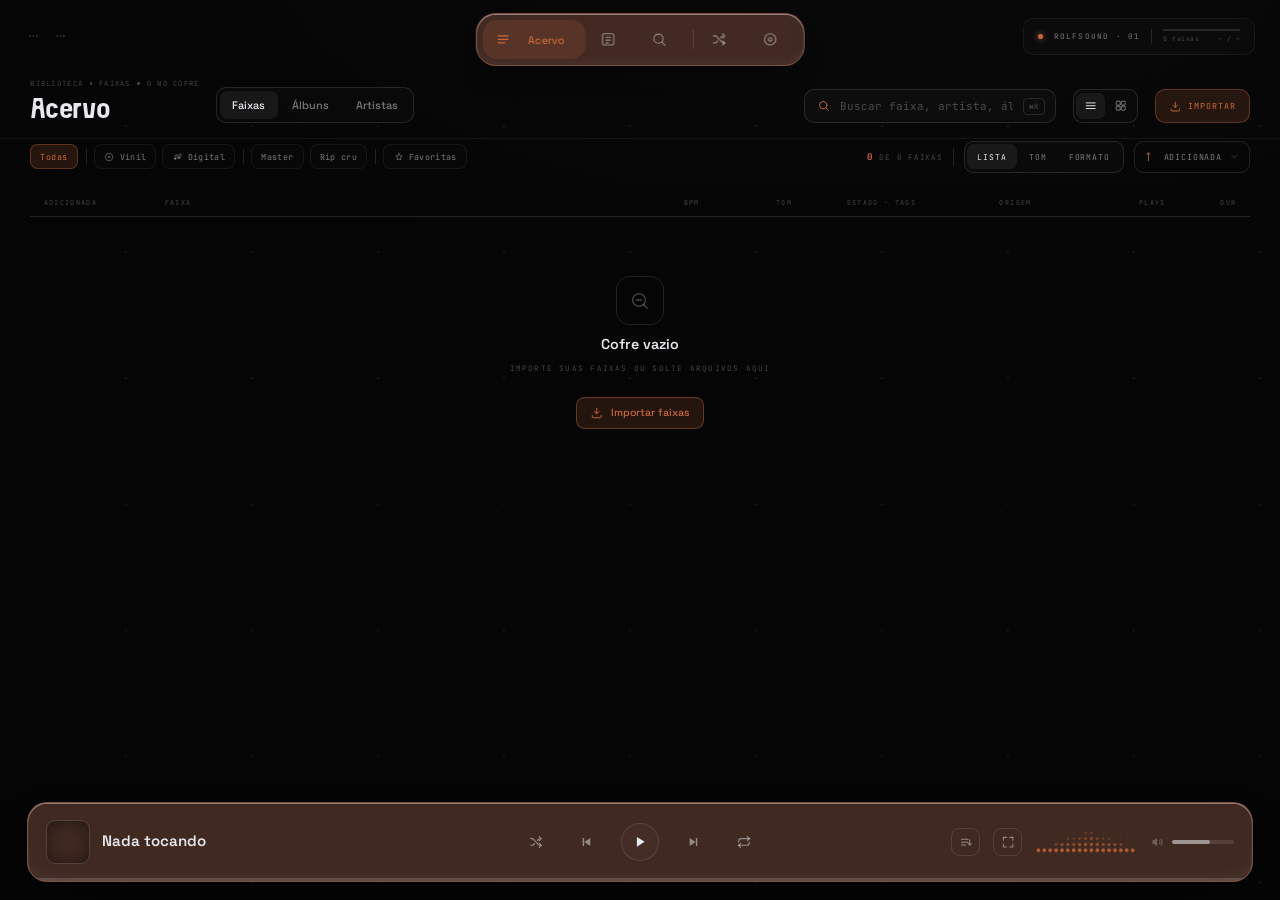
==== commit ff1b704b: "Tape-mode scrubbing on every seek surface, and a slimmer context menu - scrub-client.js: reusable Ro" ====
--- a/index.html
+++ b/index.html
@@ -3,7 +3,7 @@
 <head>
   <meta charset="UTF-8" />
   <meta name="viewport" content="width=device-width, initial-scale=1.0" />
-  <title>Rolfsound - Dashboard</title>
+  <title>Rolfsound</title>
   <link rel="stylesheet" href="static/css/dashboard.css" />
   <link rel="stylesheet" href="static/css/dashboard-variants.css" />
   <link rel="stylesheet" href="static/css/dashboard-a.css" />
@@ -677,6 +677,10 @@
                 <div class="cfg-row-text"><span class="cfg-row-label">Manter mix de stems ao trocar de faixa</span><span class="cfg-row-sub">Mudo, solo e faders sobrevivem à próxima faixa · padrão: resetar</span></div>
                 <div class="cfg-row-ctrl"><span class="sw" data-sw data-cfg-key="stems_keep_mix"></span></div>
               </div>
+              <div class="cfg-row">
+                <div class="cfg-row-text"><span class="cfg-row-label">Modo fita</span><span class="cfg-row-sub">Arrastar a barra toca o áudio na velocidade do gesto, como fita ou vinil · segure R para reverse</span></div>
+                <div class="cfg-row-ctrl"><span class="sw on" data-sw data-cfg-key="scrub_tape_mode"></span></div>
+              </div>
             </div>
 
             <!-- Biblioteca -->
@@ -878,6 +882,7 @@
   <script src="static/js/levels-feed.js"></script>
   <script src="static/js/prototype-motion.js"></script>
   <script src="static/js/topbar-now.js"></script>
+  <script src="static/js/scrub-client.js"></script>
   <script src="static/js/seekbar.js"></script>
   <script src="static/js/tp-scrub-line.js"></script>
   <script src="static/js/remixer-live.js"></script>
--- a/static/css/seekbar.css
+++ b/static/css/seekbar.css
@@ -108,52 +108,59 @@
 .seekbar.is-scrubbing .seekbar-bubble { opacity: 1; }
 
 /* ============================================================
-   MINI-PLAYER — minimal line scrub
-   Replaces the waveform with a hairline that's nearly invisible
-   at rest, flush to the dock's bottom vertex, edge-to-edge (no
-   side padding, no divider row). Reveals its fill, handle and
-   timecodes on hover/drag. The fullscreen visualizer keeps the
-   waveform below — untouched.
+   MINI-PLAYER — visible line scrub at the dock's vertex
+   Keeps the strip flush to the dock's bottom vertex, edge-to-edge
+   (no side padding, no divider row), but legible at rest: a quiet
+   track spans the width, the played span glows in accent, and an
+   always-on knob marks the playhead so it reads as a seek bar
+   without hovering. On hover/drag the line swells upward from the
+   vertex, brightens, blooms the knob and floats a timecode.
+   The fullscreen visualizer keeps the waveform below — untouched.
    ============================================================ */
 .transport .tp-scrub {
   position: absolute; left: 0; right: 0; bottom: 0;
-  height: 20px; padding: 0; margin: 0; gap: 0;
+  height: 22px; padding: 0; margin: 0; gap: 0;
   border-top: none; background: none;
   cursor: pointer; touch-action: none;
   -webkit-user-select: none; user-select: none;
 }
+/* unplayed track — quietly visible edge-to-edge, swells on hover */
 .transport .tp-bar {
   position: absolute; left: 0; right: 0; bottom: 0;
-  height: 2px; border-radius: 0;
-  background: rgba(232, 233, 238, 0.09);
+  height: 3px; border-radius: 0;
+  background: rgba(232, 233, 238, 0.16);
+  transition: height 0.16s var(--ease), background 0.16s var(--ease);
 }
 .transport .tp-scrub:hover .tp-bar,
 .transport .tp-scrub.is-drag .tp-bar {
-  background: var(--hair);
-}
+  height: 6px;
+  background: rgba(232, 233, 238, 0.26);
+}
+/* played span — full accent + a soft bloom so it pops off the dock */
 .transport .tp-fill {
-  height: 2px; border-radius: 0;
-  background: color-mix(in oklab, var(--accent) 45%, transparent);
+  height: 3px; border-radius: 0;
+  background: var(--accent);
+  box-shadow: 0 0 8px -3px color-mix(in oklab, var(--accent) 60%, transparent);
+  transition: height 0.16s var(--ease);
 }
 .transport .tp-scrub:hover .tp-fill,
-.transport .tp-scrub.is-drag .tp-fill {
-  background: var(--accent);
-}
+.transport .tp-scrub.is-drag .tp-fill { height: 6px; }
+/* playhead knob — small but present at rest, blooms on interaction */
 .transport .tp-fill::after {
-  width: 8px; height: 8px;
+  width: 11px; height: 11px;
   border: 1.5px solid var(--accent);
   background: var(--ink);
   box-shadow: 0 0 0 3px color-mix(in oklab, var(--accent) 22%, transparent);
-  opacity: 0;
-  transform: translateY(-50%) scale(0.3);
+  opacity: 1;
+  transform: translateY(-50%) scale(0.5);
+  transition: transform 0.16s var(--ease);
 }
 .transport .tp-scrub:hover .tp-fill::after,
 .transport .tp-scrub.is-drag .tp-fill::after {
-  opacity: 1;
   transform: translateY(-50%) scale(1);
 }
 .transport .tp-time {
-  position: absolute; bottom: 7px;
+  position: absolute; bottom: 9px;
   opacity: 0; pointer-events: none;
 }
 .transport .tp-time-l { left: 20px; }
@@ -161,7 +168,7 @@
 .transport .tp-scrub:hover .tp-time,
 .transport .tp-scrub.is-drag .tp-time { opacity: 1; }
 .transport .tp-bar-bubble {
-  position: absolute; bottom: 16px; left: 0;
+  position: absolute; bottom: 17px; left: 0;
   transform: translateX(-50%);
   padding: 3px 7px; border-radius: 7px;
   border: 1px solid var(--hair);
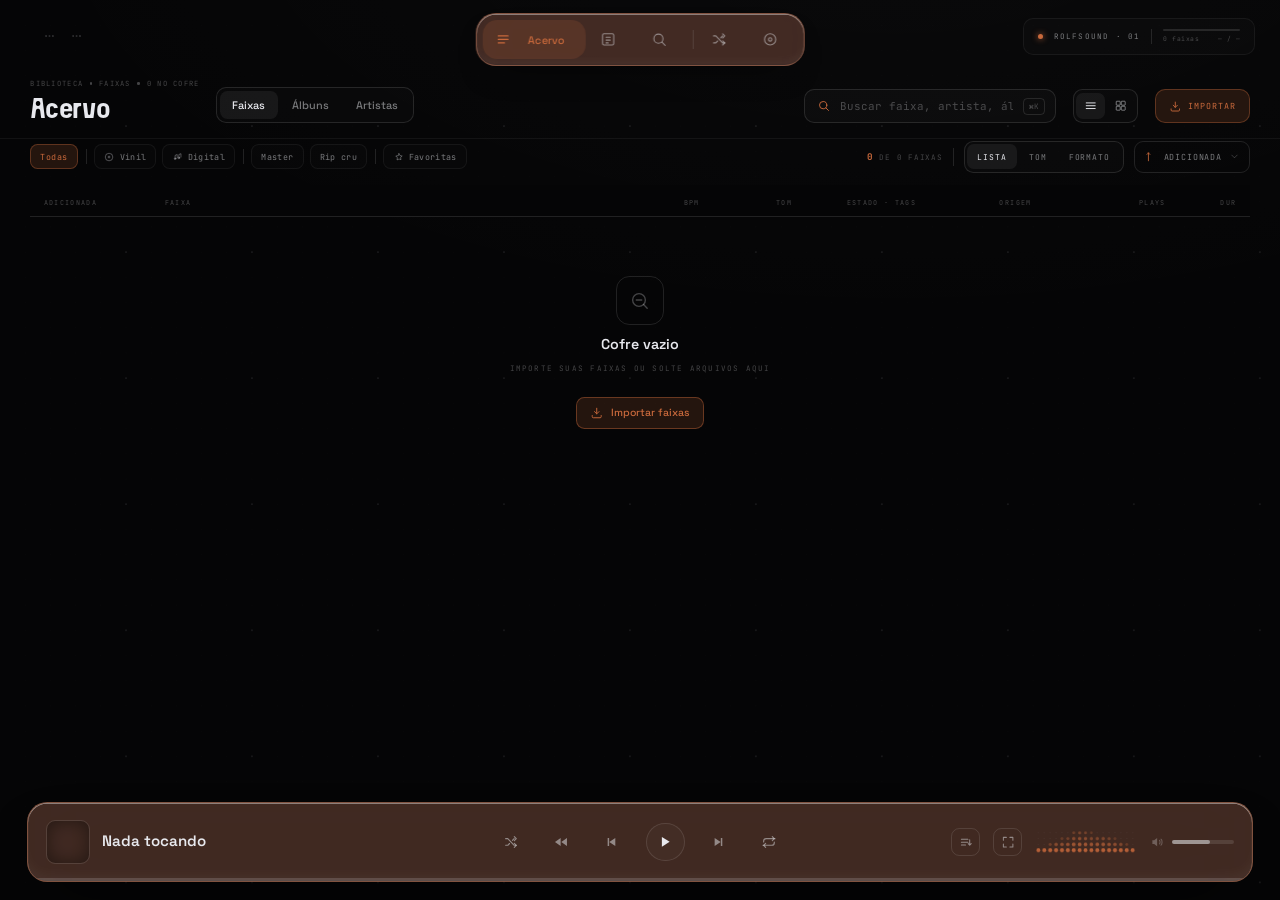
==== commit 9a222bf9: "Dot-matrix status island, hold-to-reverse transport button - topbar-now.js becomes the status island" ====
--- a/index.html
+++ b/index.html
@@ -45,7 +45,7 @@
 
     <!-- ============ PERSISTENT TOP STRIP ============ -->
     <div class="topbar">
-      <div class="tb-nowmatrix" title="BPM · Tom da faixa atual" aria-label="BPM e tom da faixa atual">
+      <div class="tb-nowmatrix tb-island" title="BPM · Tom da faixa atual" aria-label="Display de status" aria-live="polite">
         <canvas class="tb-nowmatrix-cv" data-gap="4" data-r="1.1"></canvas>
       </div>
 
@@ -801,6 +801,7 @@
         <div class="tp-center">
           <div class="tp-ctrls">
             <button class="tp-btn" aria-label="Shuffle"><svg viewBox="0 0 24 24" fill="none" stroke="currentColor" stroke-width="1.7" stroke-linecap="round" stroke-linejoin="round"><path d="M4 7h3.2l9.6 10H20"/><path d="M17 4l3 3-3 3"/><path d="M4 17h3.2l2.6-2.7"/><path d="M14.2 9.7 16.8 7"/><path d="M17 14l3 3-3 3"/></svg></button>
+            <button class="tp-btn" data-tp-reverse aria-label="Reverse" title="Segurar: reverse (acelera) · soltar: spinback"><svg viewBox="0 0 24 24" fill="currentColor"><path d="M11.5 6 3 12l8.5 6zM21 6l-8.5 6 8.5 6z"/></svg></button>
             <button class="tp-btn" aria-label="Anterior"><svg viewBox="0 0 24 24" fill="currentColor"><path d="M7 6h2.2v12H7zM18.5 6 9.5 12l9 6z"/></svg></button>
             <button class="tp-btn tp-play" aria-label="Play"><svg viewBox="0 0 24 24" fill="currentColor"><path d="M8 5.4 18.6 12 8 18.6z"/></svg></button>
             <button class="tp-btn" aria-label="Próxima"><svg viewBox="0 0 24 24" fill="currentColor"><path d="M14.8 6H17v12h-2.2zM5.5 6l9 6-9 6z"/></svg></button>
--- a/static/css/dashboard-a.css
+++ b/static/css/dashboard-a.css
@@ -39,6 +39,35 @@
    só os pontos acesos, sem moldura, no lugar da antiga logo */
 .tb-nowmatrix { display: flex; align-items: center; }
 .tb-nowmatrix canvas { display: block; }
+
+/* Ilha de status: em repouso é SÓ os pontos (idêntico ao de sempre);
+   com um aviso ativo a cápsula se materializa em volta — mesma
+   silhueta da nav island (raio 24, altura ~60px), não uma pílula. */
+.tb-island {
+  padding: 15px 18px;
+  border-radius: 24px;
+  border: 1px solid transparent;
+  transition: background 0.3s var(--ease), border-color 0.3s var(--ease),
+              box-shadow 0.3s var(--ease);
+}
+.tb-island.is-live {
+  border-color: color-mix(in oklab, var(--accent) 34%, rgba(255,255,255,0.14));
+  background: color-mix(in oklab, var(--accent) 22%, rgba(26,26,30,0.64));
+  -webkit-backdrop-filter: blur(32px) saturate(1.9) brightness(1.18);
+  backdrop-filter: blur(32px) saturate(1.9) brightness(1.18);
+  box-shadow:
+    0 0 0 0.5px rgba(0,0,0,0.45),
+    0 18px 40px -24px rgba(0,0,0,0.85),
+    inset 0 1px 0.5px rgba(255,255,255,0.5);
+}
+/* troca de conteúdo: os pontos "reimprimem" com um pulso curto */
+.tb-island.is-swap canvas { animation: tbiSwap 0.26s var(--ease); }
+@keyframes tbiSwap {
+  0%   { opacity: 0; transform: translateY(3px); filter: blur(2px); }
+  100% { opacity: 1; transform: none; filter: none; }
+}
+body.reduce-motion .tb-island,
+body.reduce-motion .tb-island.is-swap canvas { transition: none; animation: none; }
 
 /* the Dynamic Island */
 .island {
